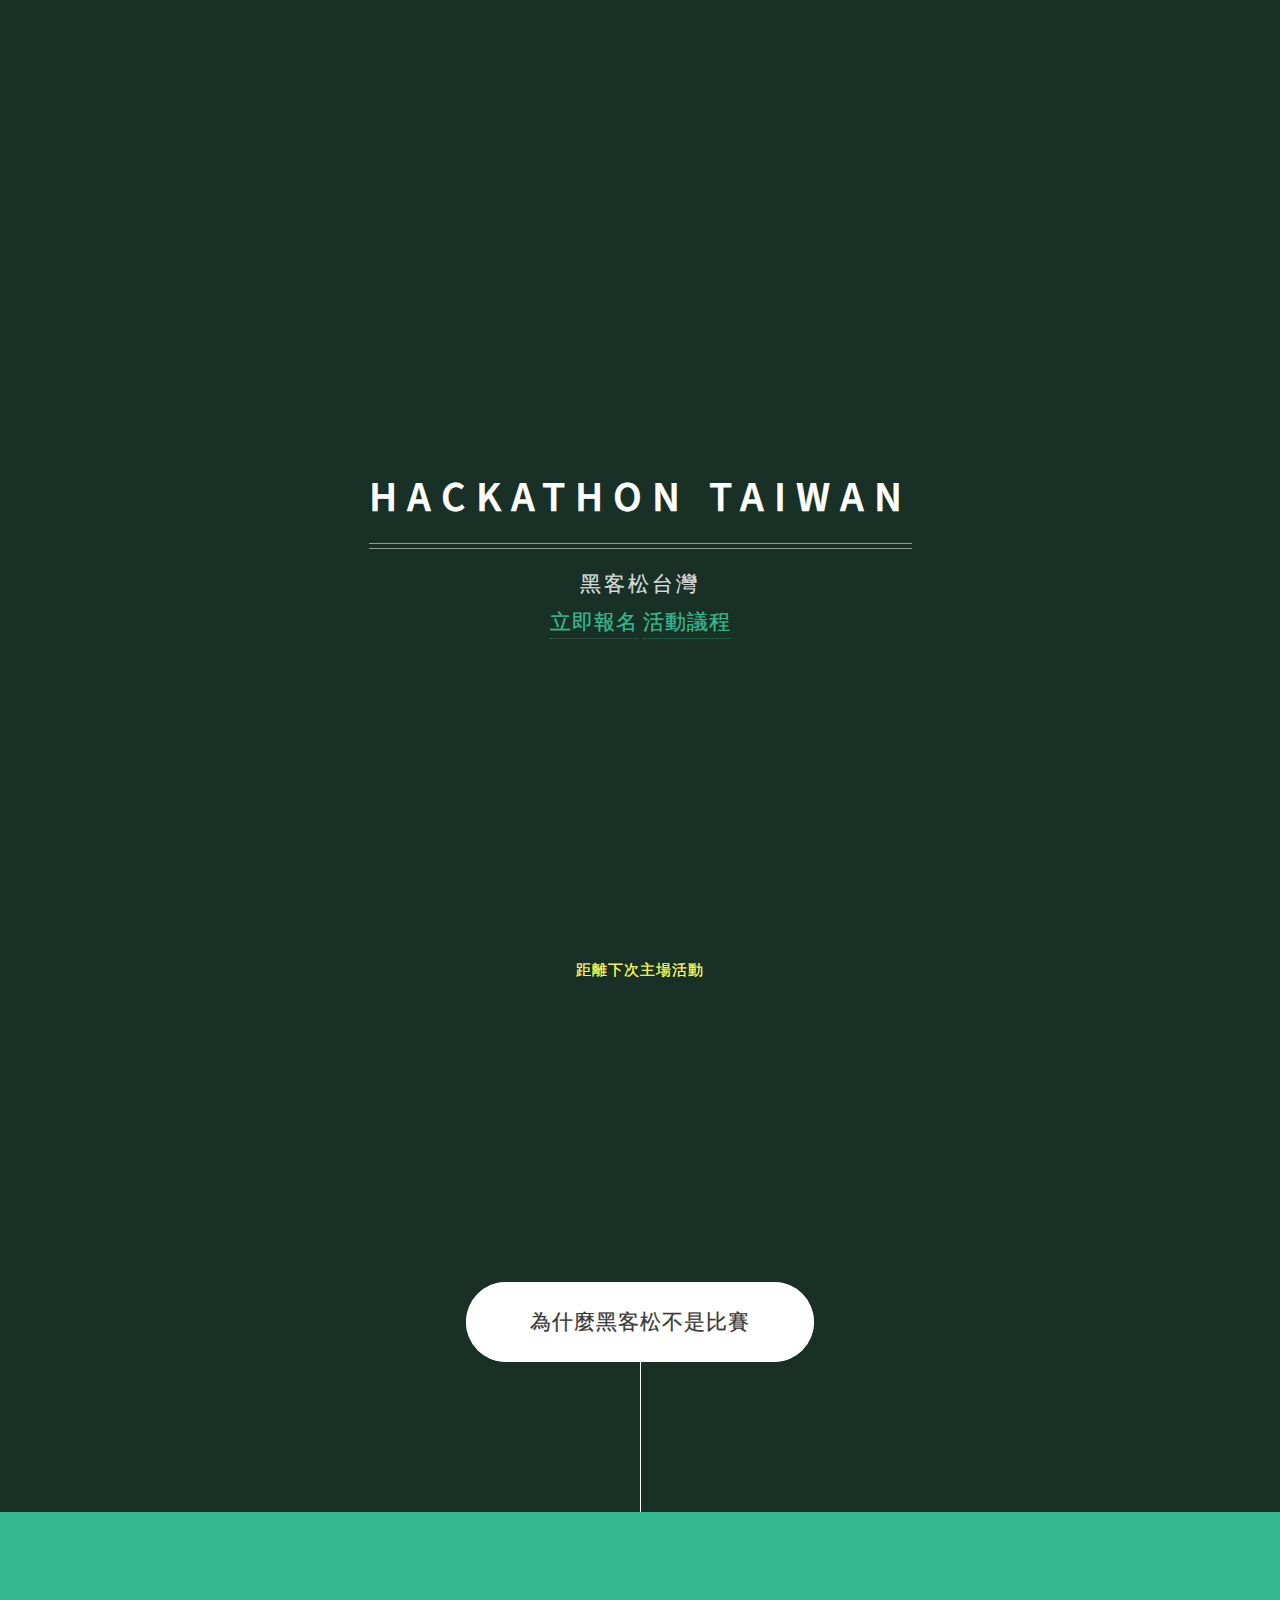
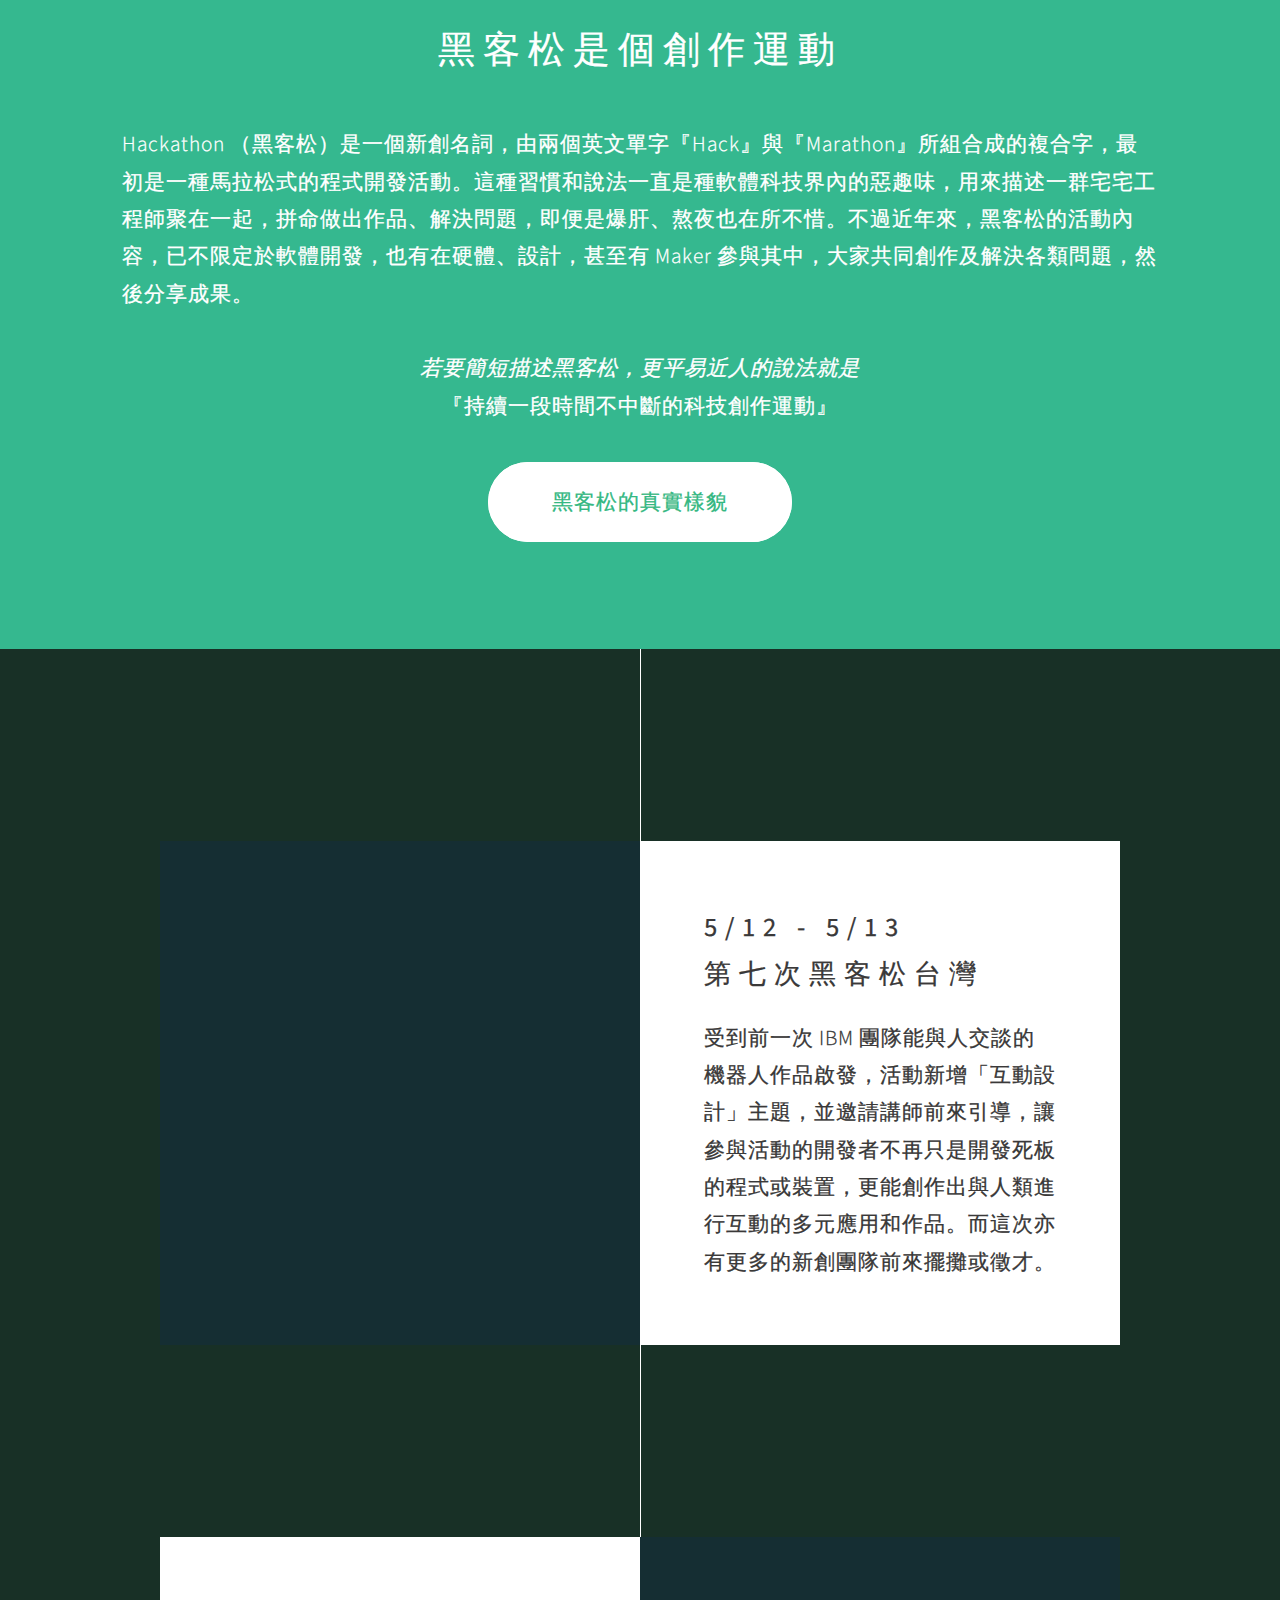
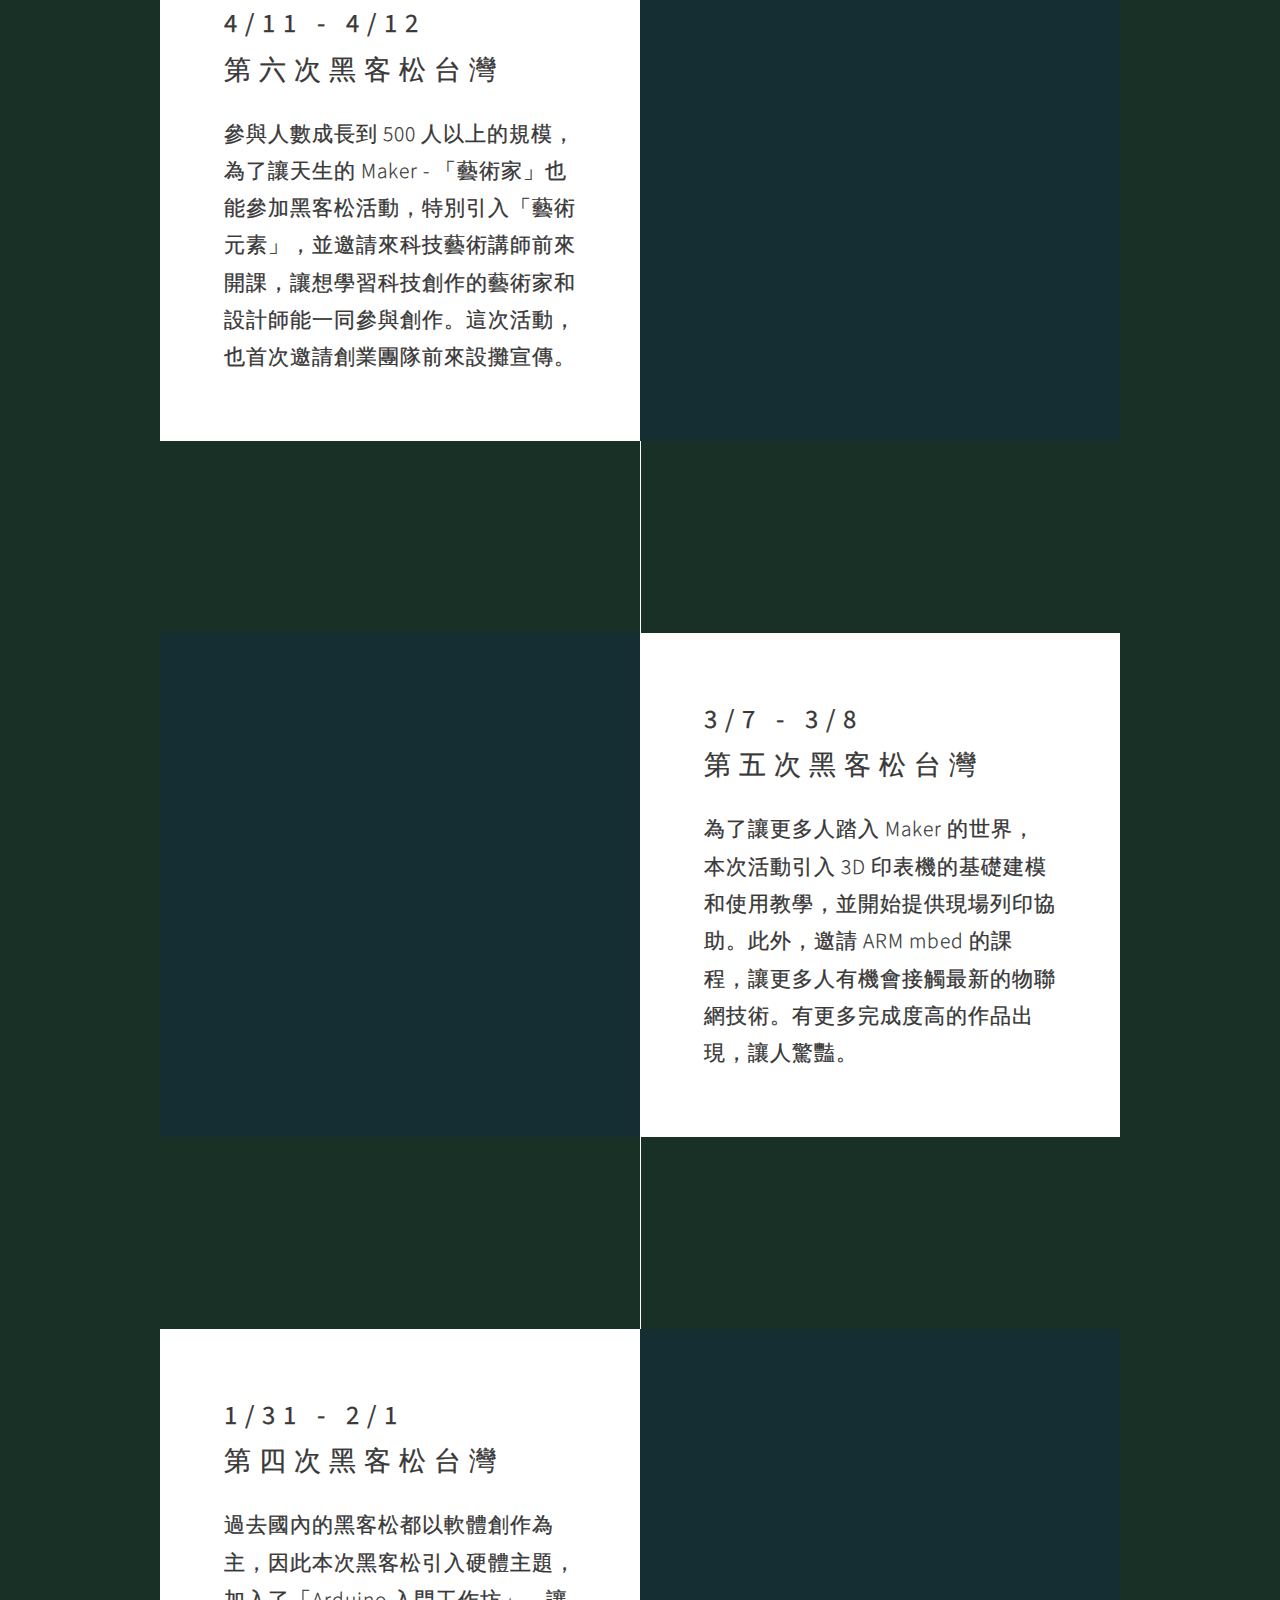
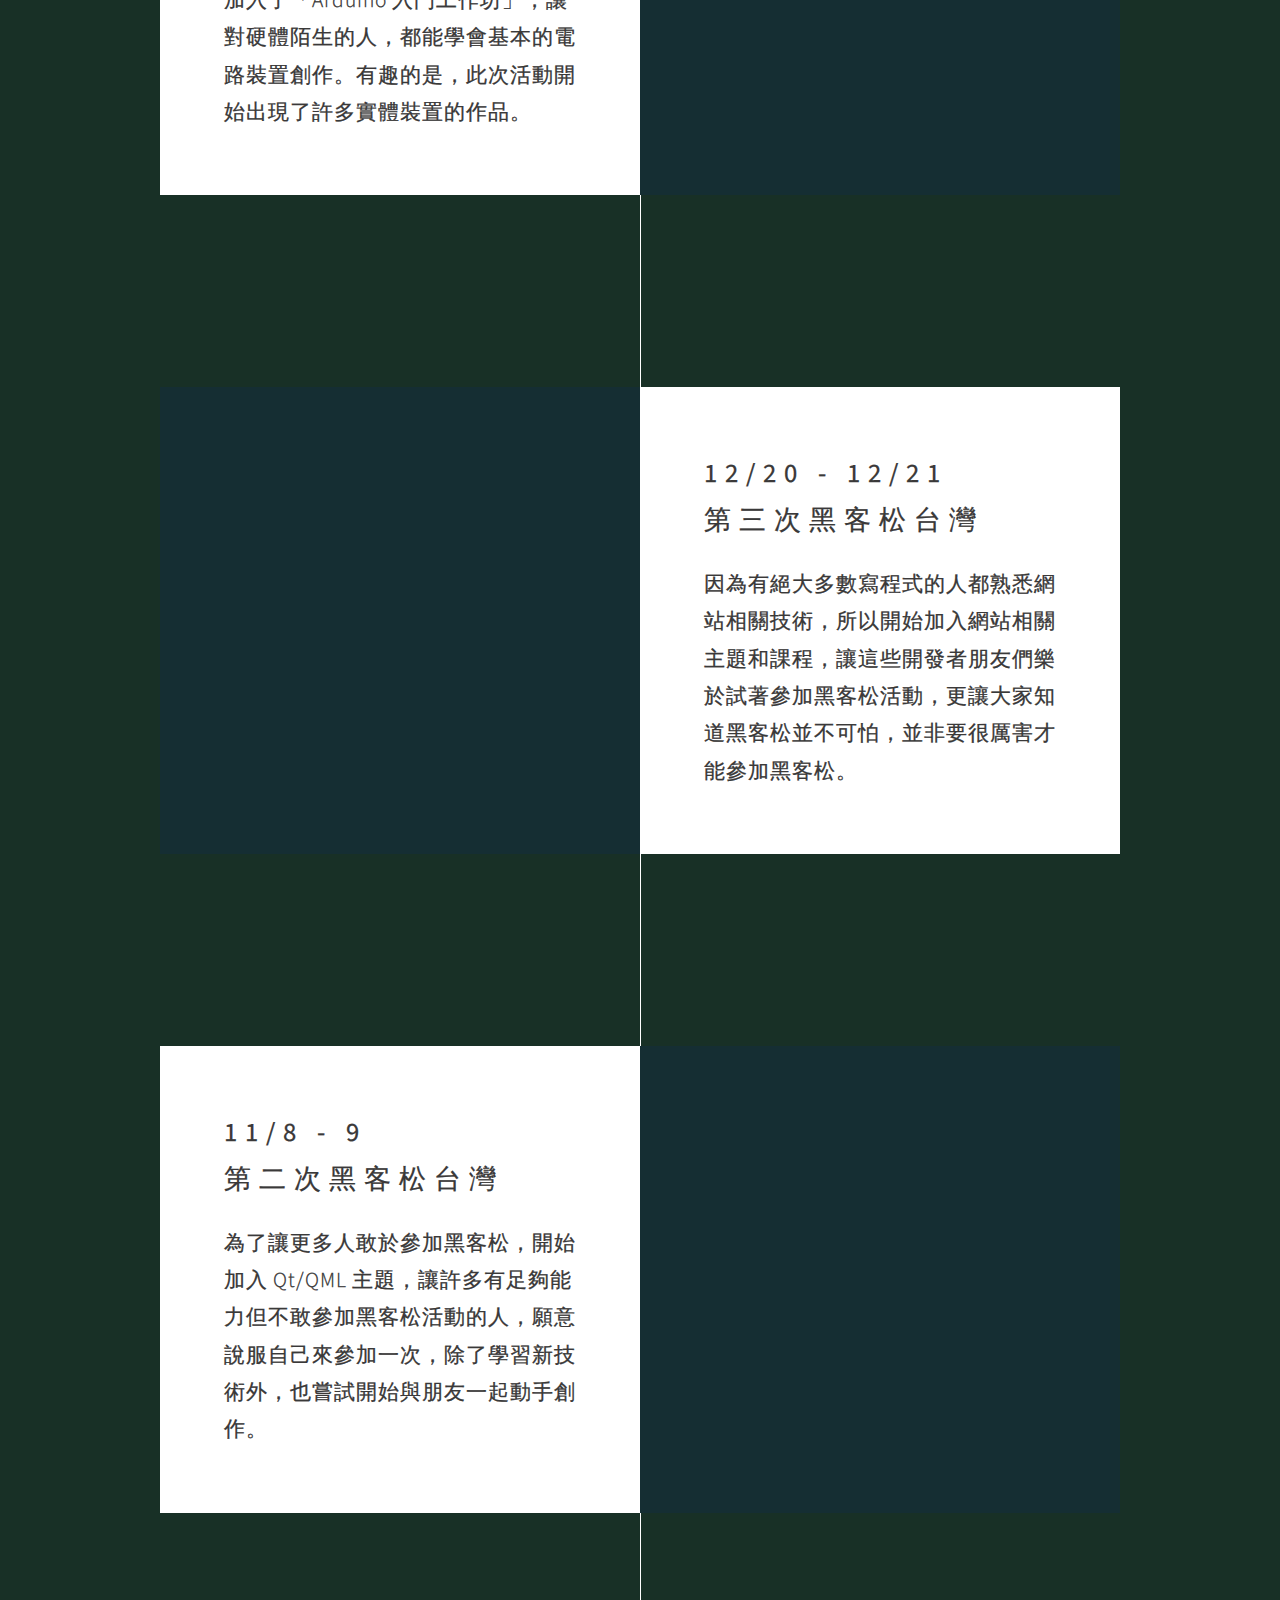
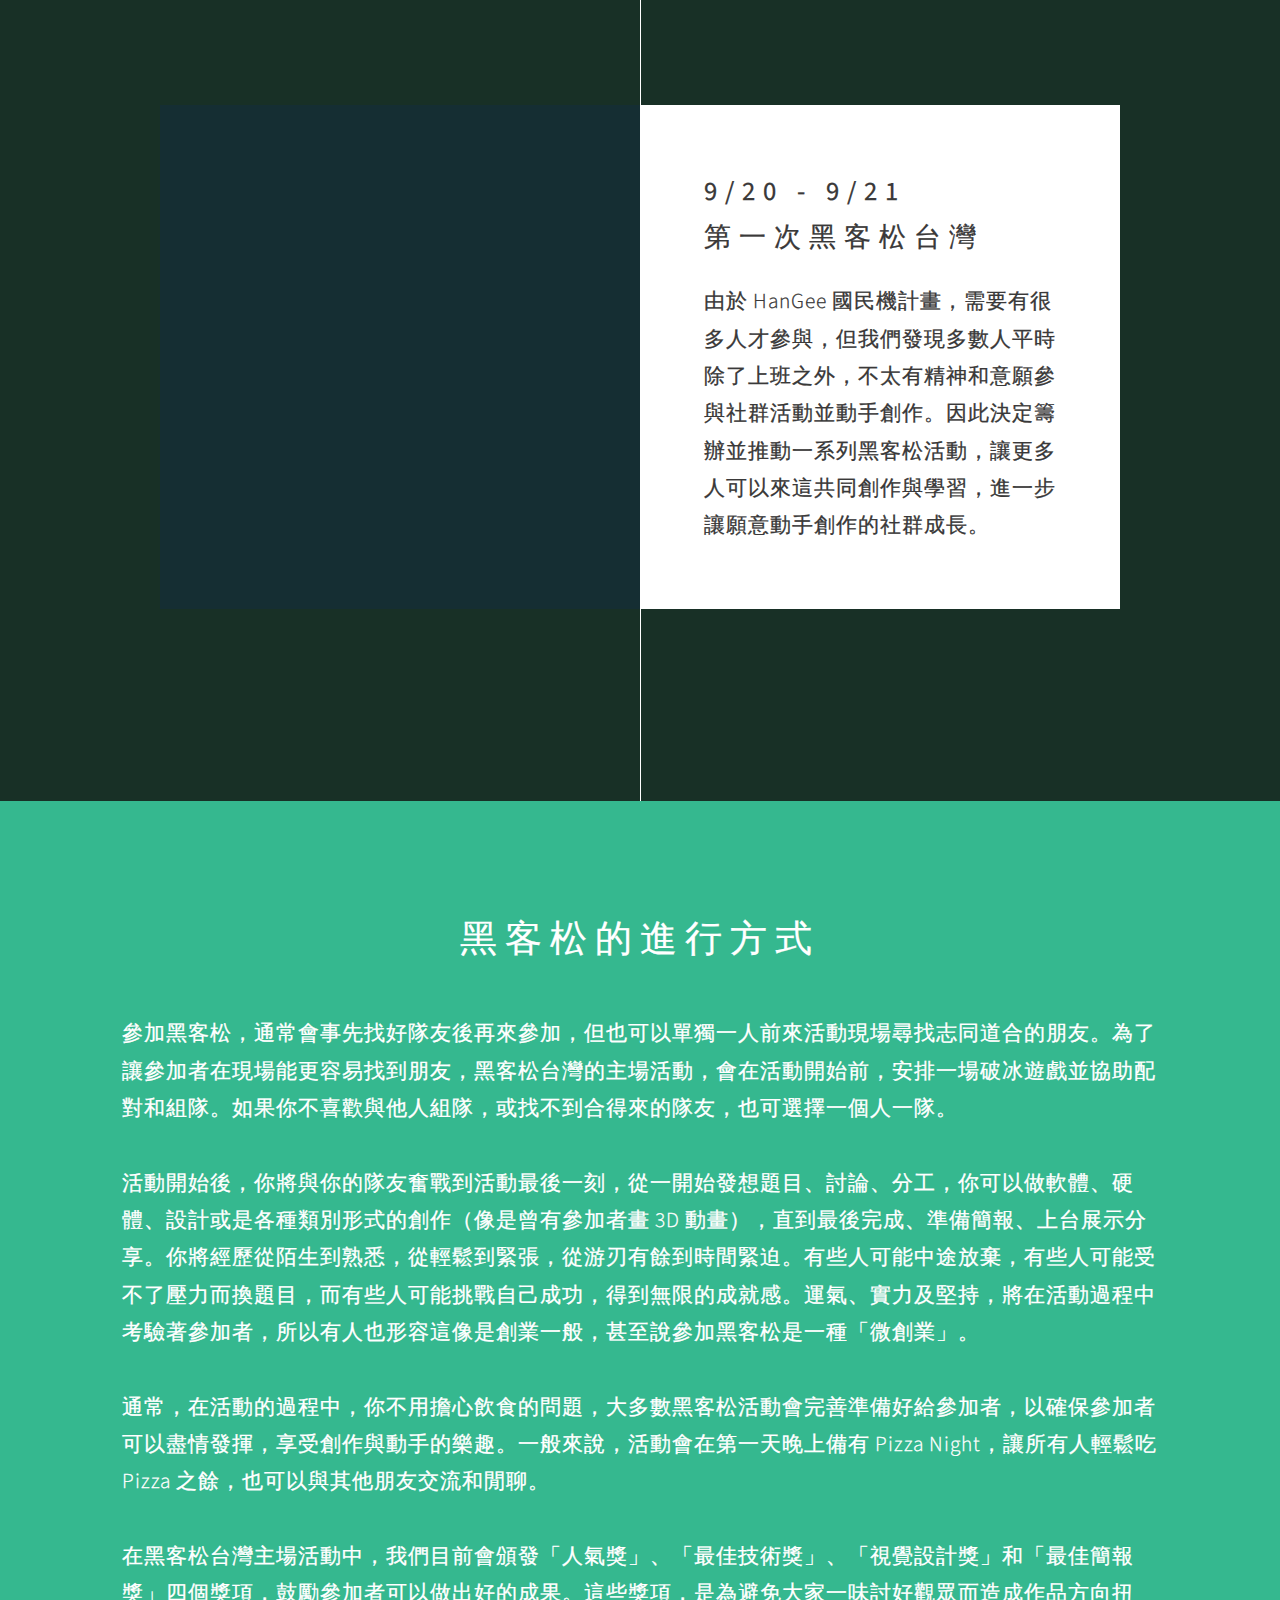
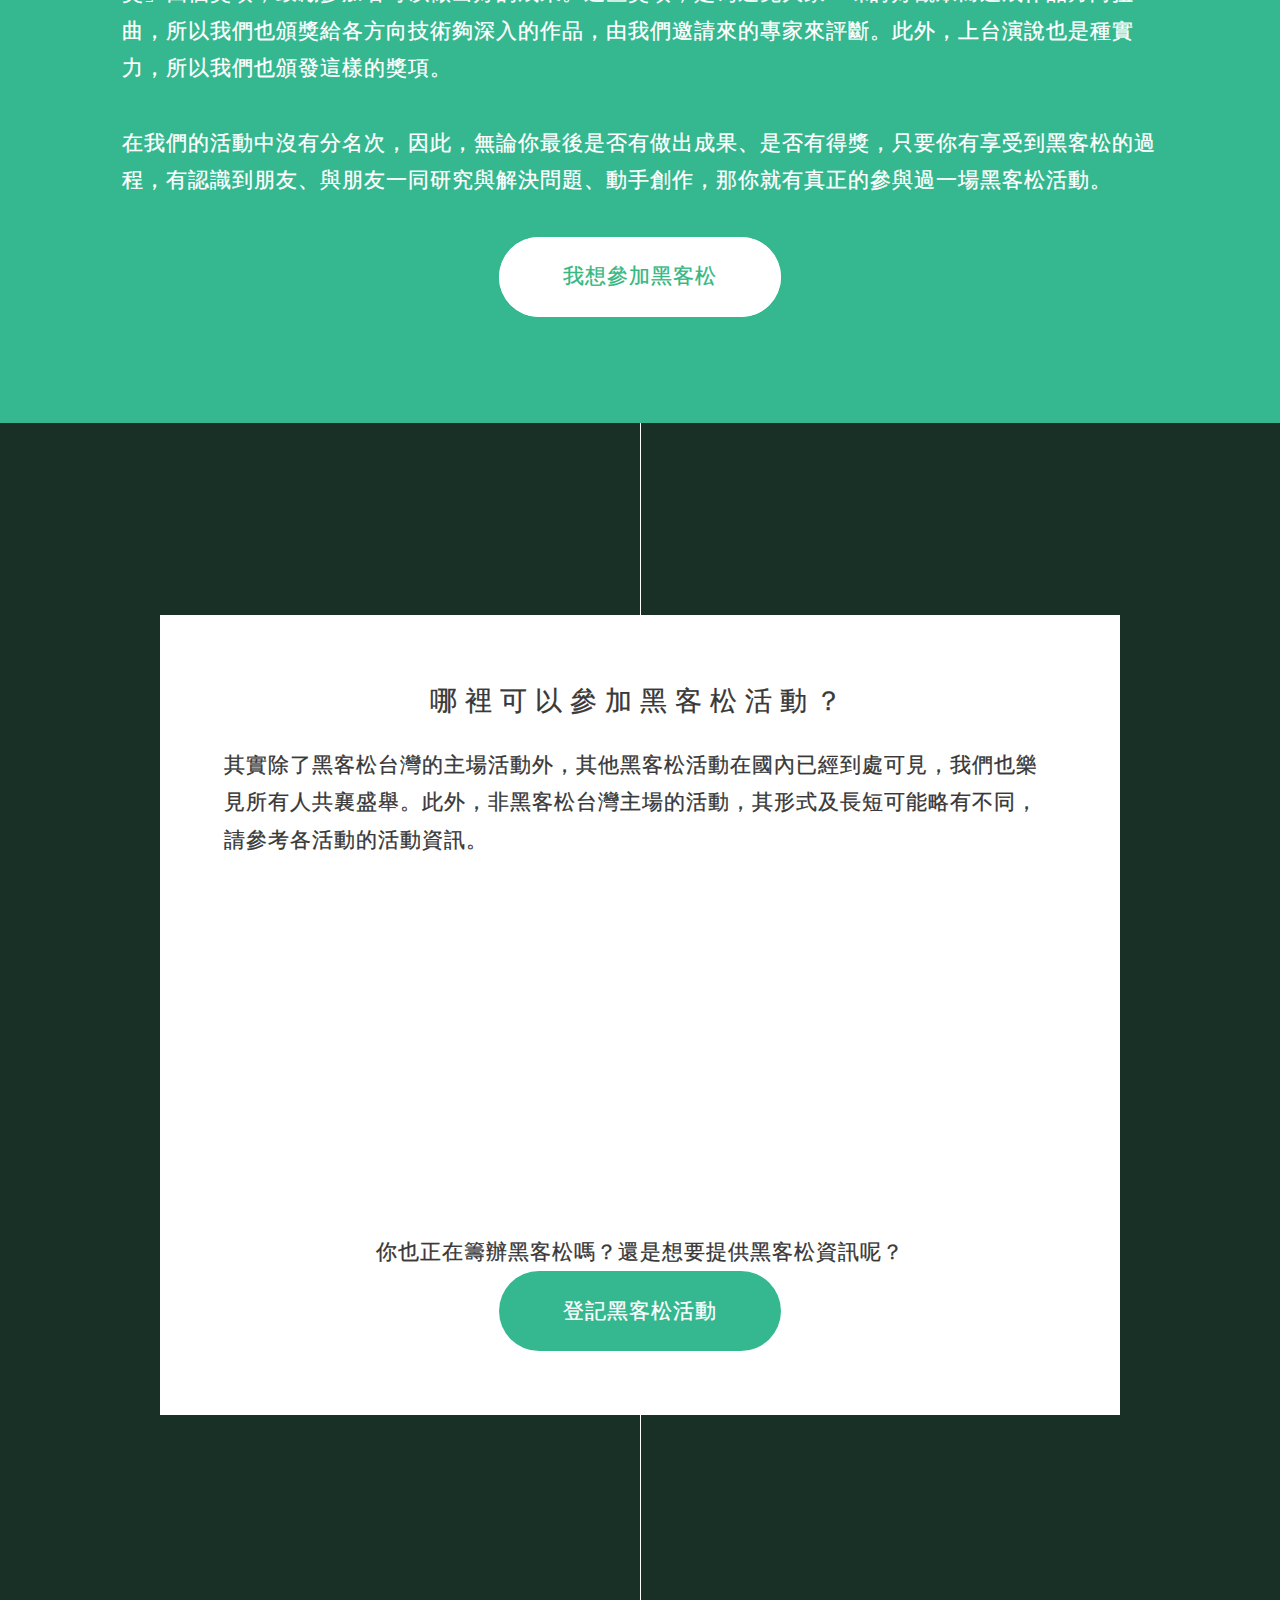
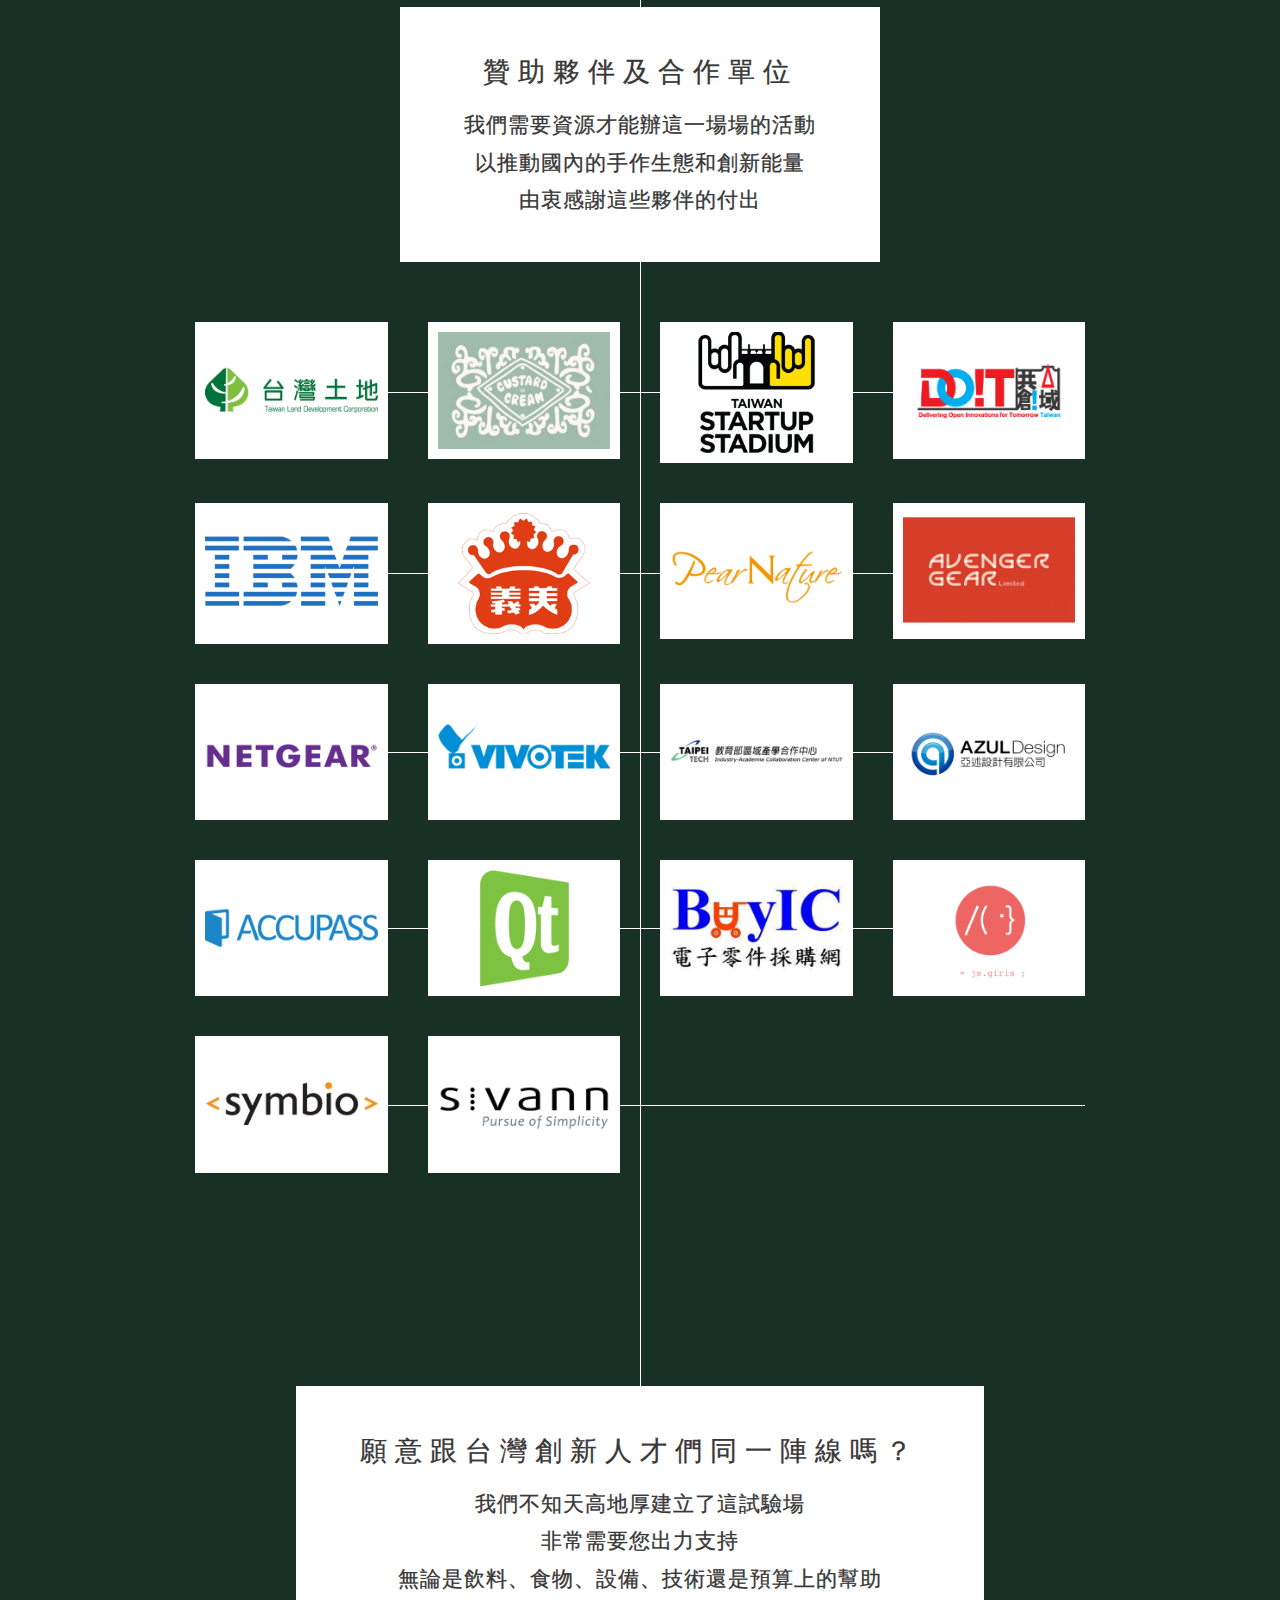
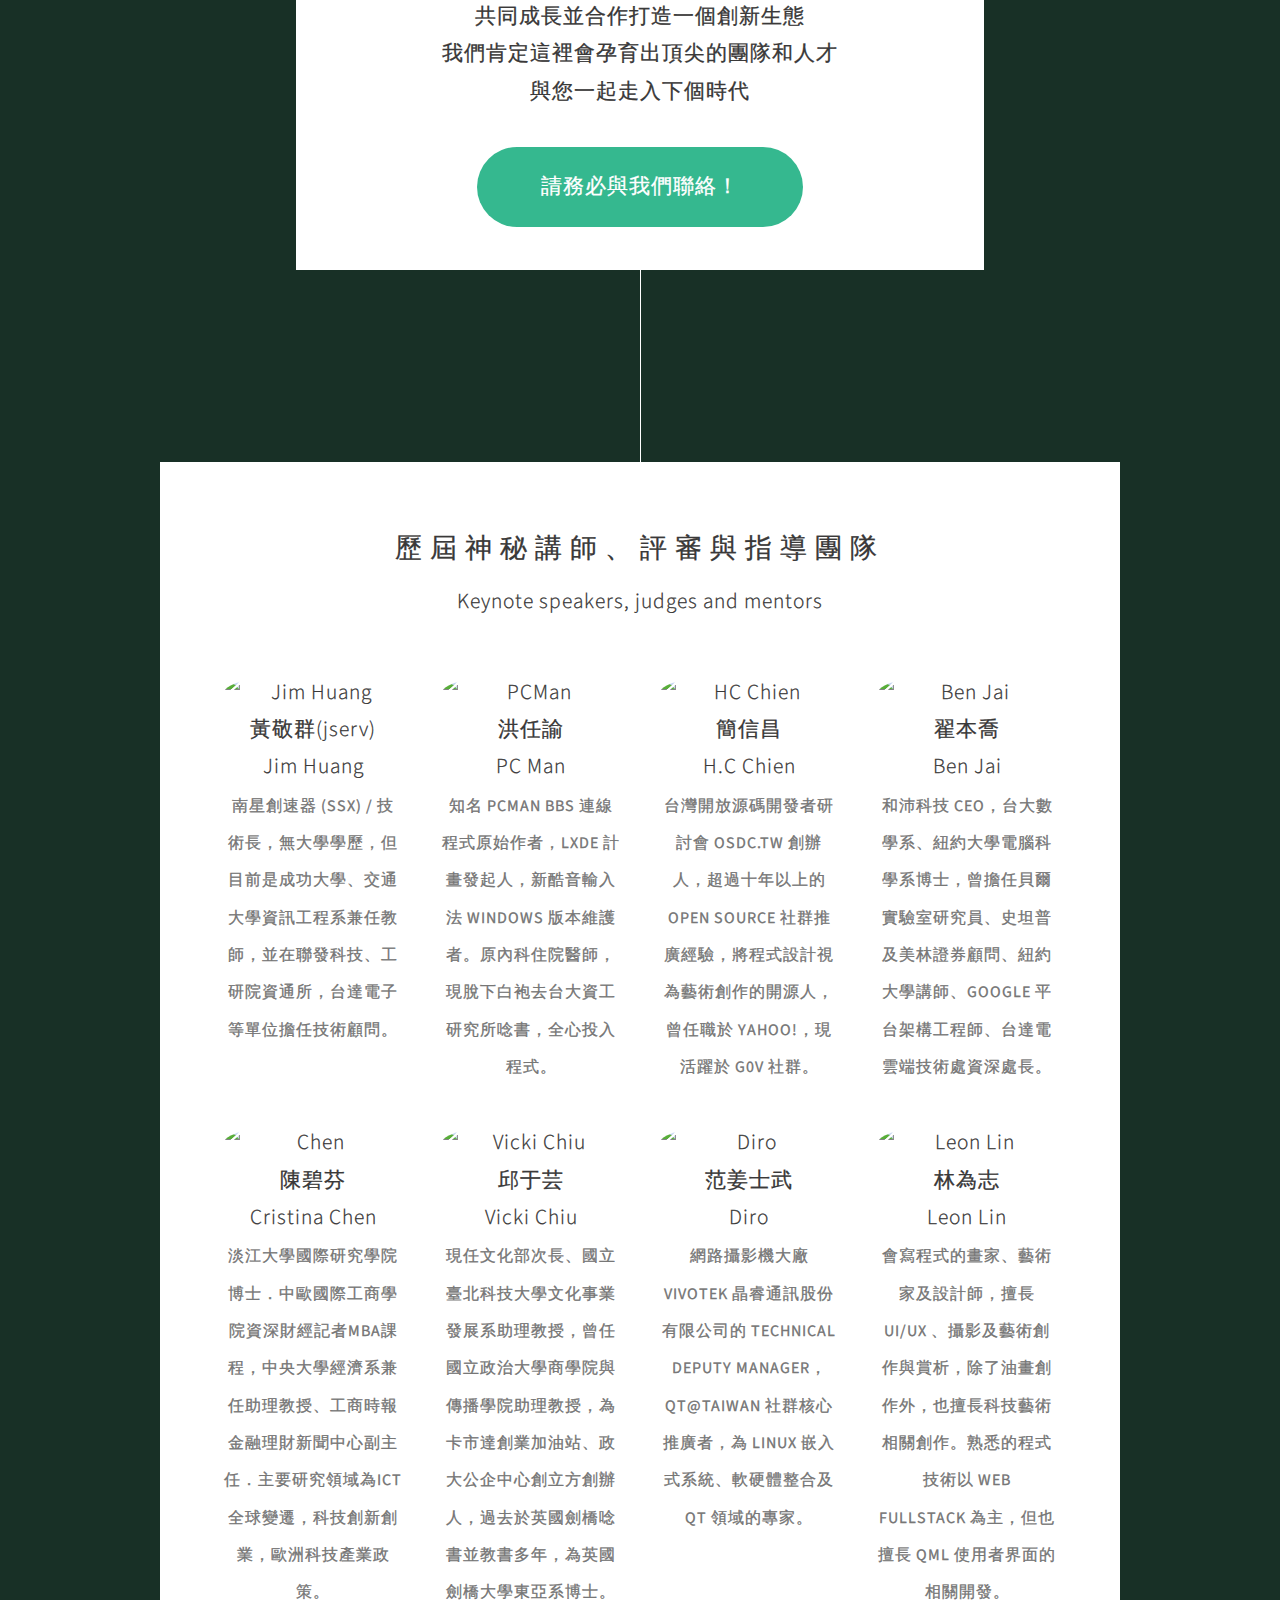
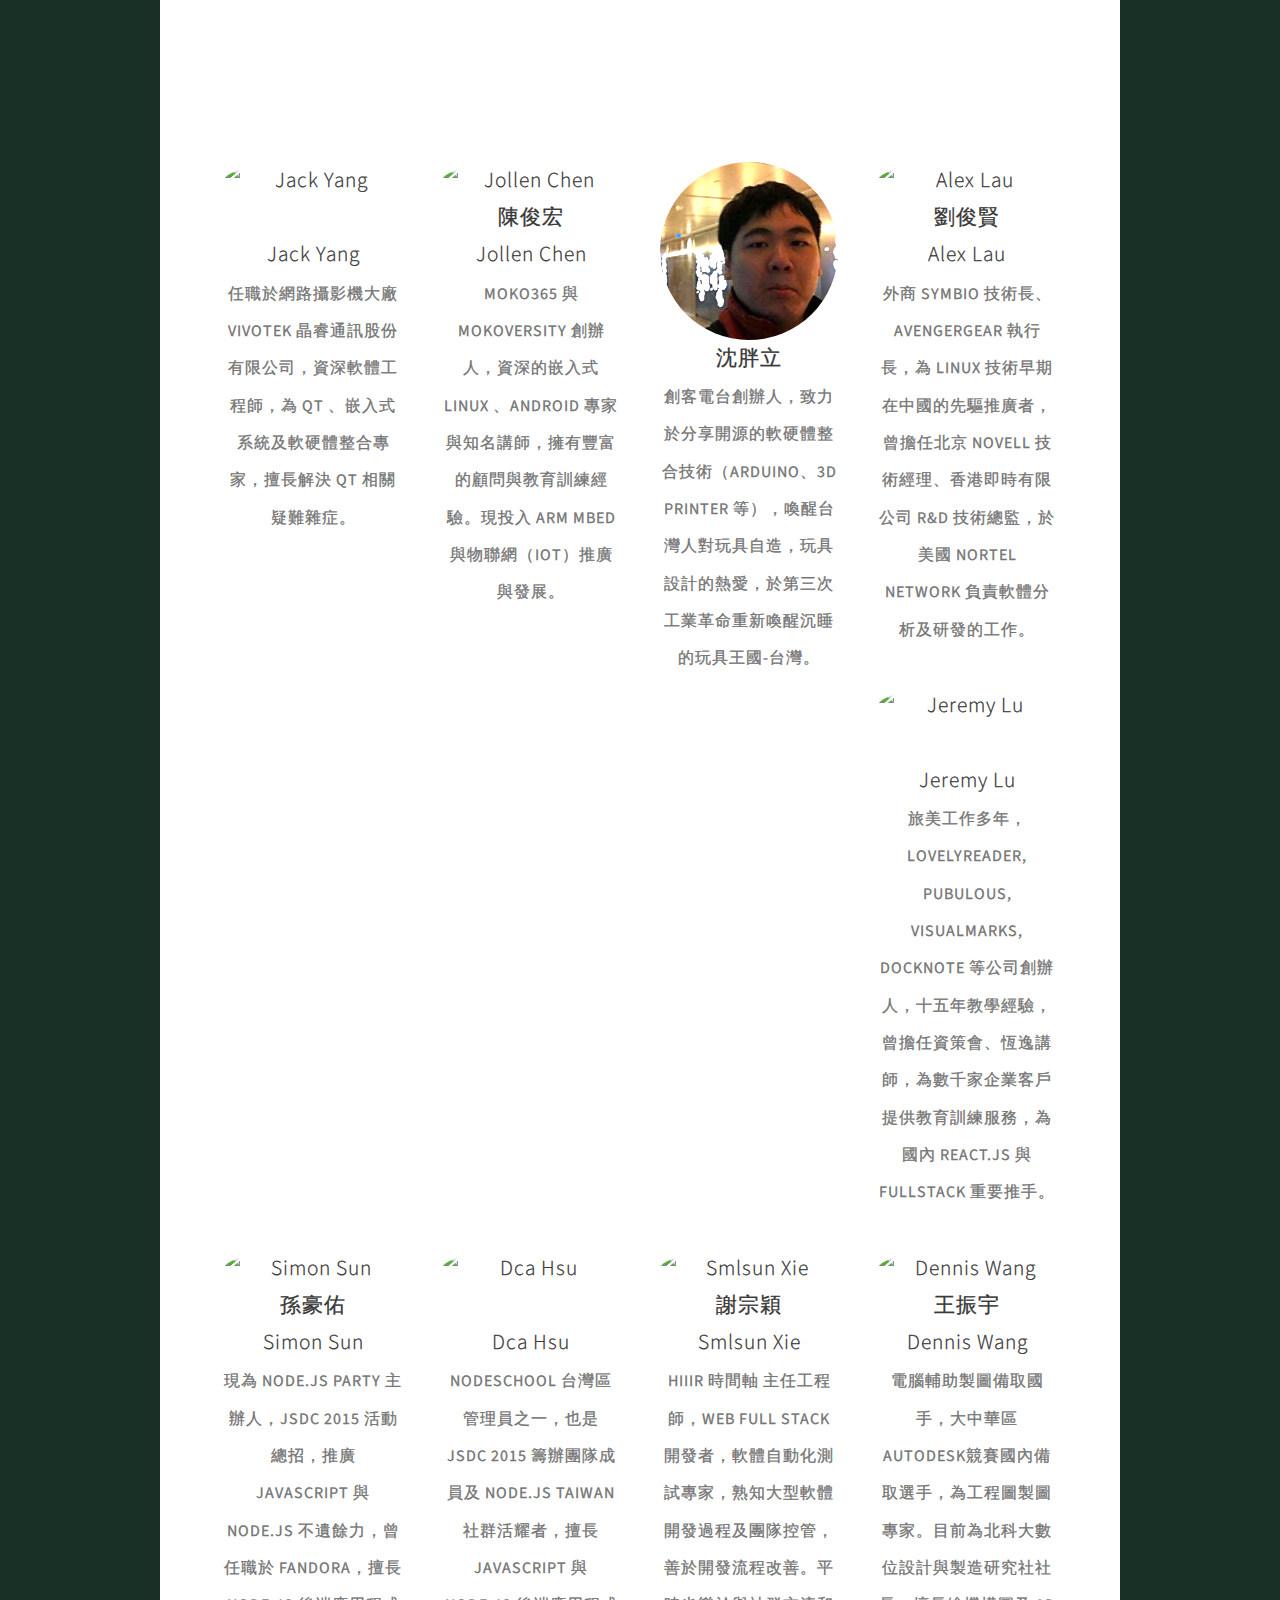
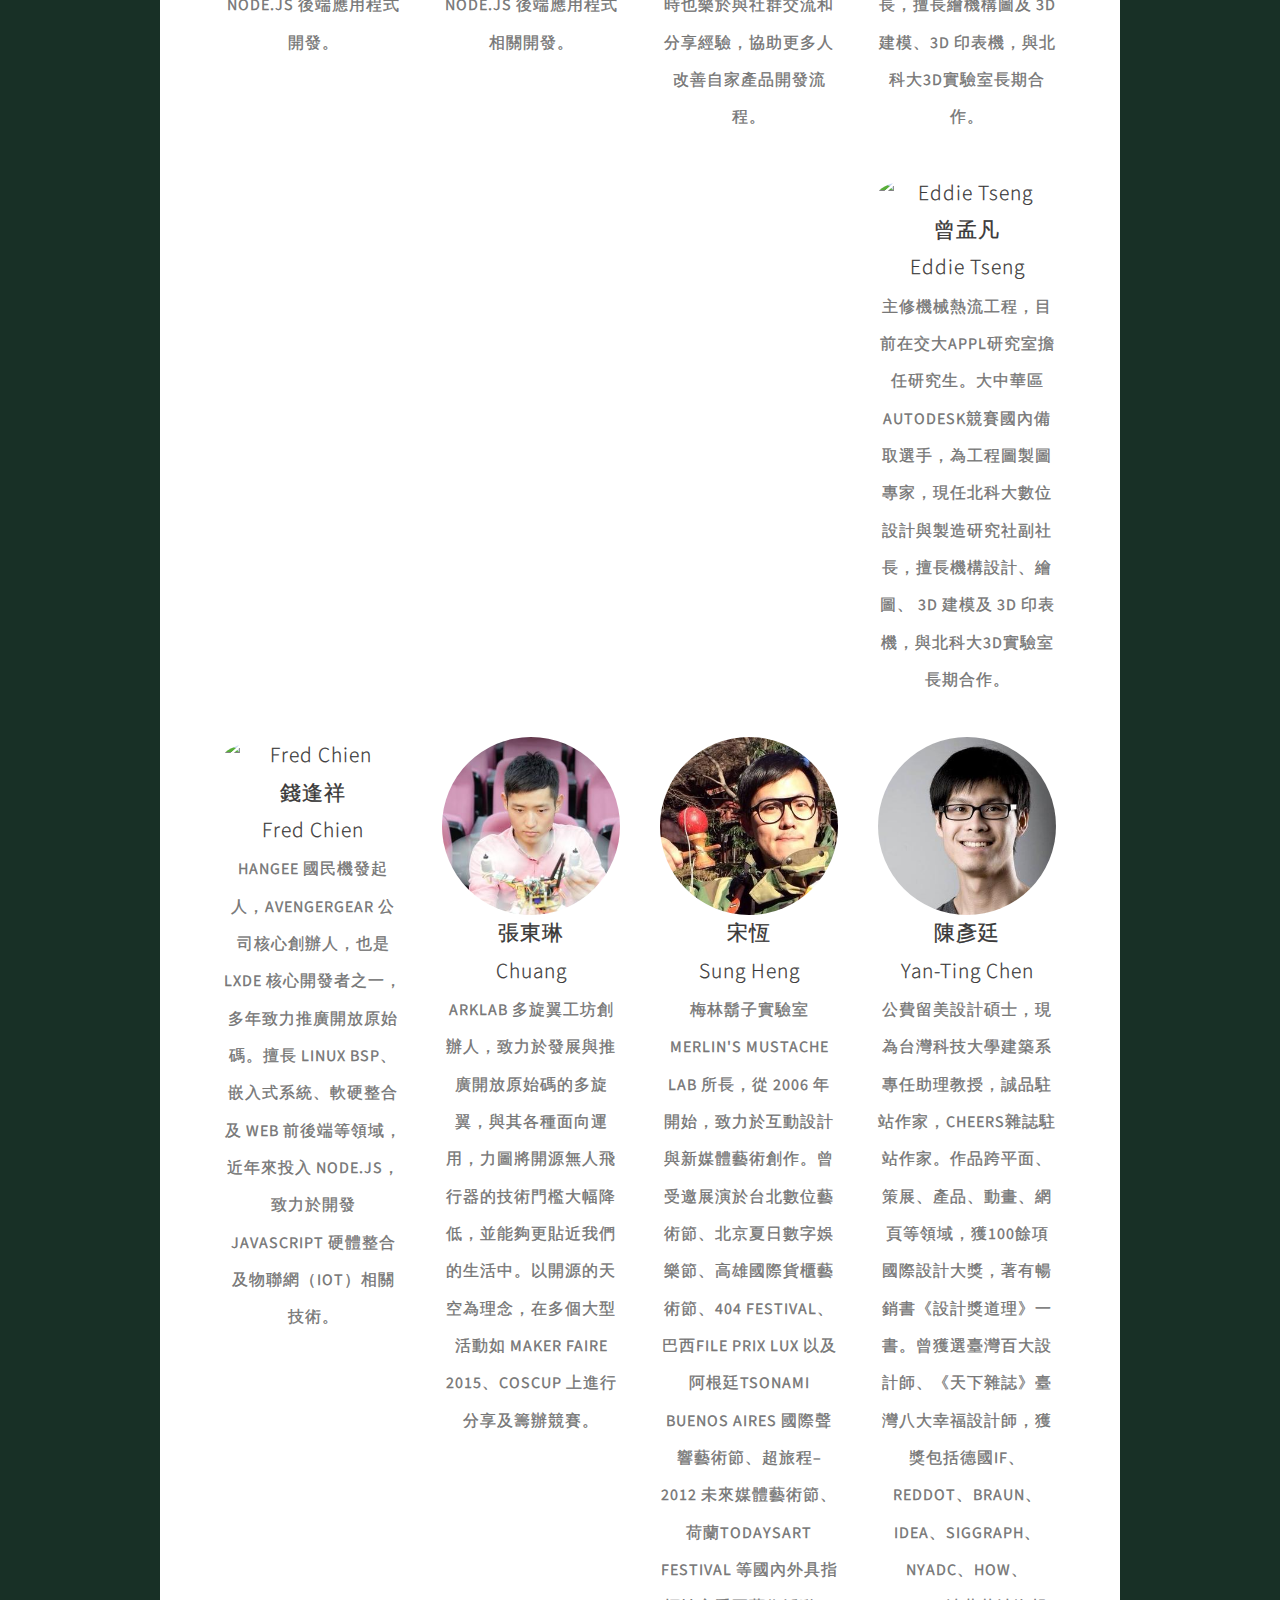
==== index.html @ 0e3b2fbe "update translation" ====
<!DOCTYPE HTML>
<!--
	Overflow by HTML5 UP
	html5up.net | @n33co
	Free for personal and commercial use under the CCA 3.0 license (html5up.net/license)
-->
<html>
	<head>
		<title data-i18n="head.title">Hackathon Taiwan: 黑客松台灣</title>
		<meta http-equiv="Content-Language" charset="utf-8">
		<meta name="viewport" content="width=device-width, initial-scale=1" />
    		<meta http-equiv="X-UA-Compatible" content="IE=edge">
    		<meta http-equiv="cleartype" content="on">
  		<meta name="MobileOptimized" content="width">
    		<meta name="HandheldFriendly" content="true">
    		<meta name="viewport" content="width=device-width, initial-scale=1">
    		<meta name="description" content="黑客松（Hackathon）是黑客（Hack）與 馬拉松（Marathon）的複合字用來表示一個『馬拉松式的科技創作活動』。連絡信箱：contact@hackathon.tw。">
   		<meta name="keywords" lang="zh-tw" content="黑客松,Hackathon,HanGee,Hack,Hacker,Maker,Hackathon Taiwan,科技創作,黑客松,编程马拉松,駭客松,自造,自造者,創意,機器人,Arduino,Raspberry Pi,3D Printer,DIY">
    		<meta name="robots" content="all,index,follow">
    		<meta name="googlebot" content="all,index,follow">
    		<meta name="revisit-after" content="1 days">
		<!--[if lte IE 8]><script src="assets/js/ie/html5shiv.js"></script><![endif]-->
		<link rel="stylesheet" href="assets/css/particle.css" />
		<link href="https://maxcdn.bootstrapcdn.com/bootstrap/3.3.4/css/bootstrap.min.css" rel="stylesheet">
		<link rel="stylesheet" href="assets/css/main.css" />
		<link rel="stylesheet" href="assets/css/countdown.css" />
		<link rel="stylesheet" href="assets/css/list-item.css" />
		<!--[if lte IE 8]><link rel="stylesheet" href="assets/css/ie8.css" /><![endif]-->
	</head>
	<body>

		<!-- Header -->
			<canvas id="header-canvas"></canvas>
			<section id="header">
				<header>
					<h1>Hackathon Taiwan</h1>
					<p data-i18n="header.desc">黑客松台灣</p>
					<a href="http://hackathon.kktix.cc/events/8th" data-i18n="header.register">立即報名</a>
					<i class="fa fa-times"></i>
					<a href="#" data-i18n="header.agenda">活動議程</a>
					<br />
					<br />
					<canvas id="countdown-timer"></canvas>
					<span style="font-size: 11pt; color: #ffff55;" data-i18n="header.tonext">距離下次主場活動</span><br />
				</header>
				<footer>
					<a href="#banner" class="button style2 scrolly-middle" data-i18n="header.button">為什麼黑客松不是比賽</a>
				</footer>
			</section>

		<!-- Banner -->
			<section id="banner">
				<header>
					<h2 data-i18n="about.title">黑客松是個創作運動</h2>
				</header>
				<div class="col-sm-12 col-md-offset-1 col-md-10">
				<p class="text-left" data-i18n="about.desc">Hackathon （黑客松）是一個新創名詞，由兩個英文單字『Hack』與『Marathon』所組合成的複合字，最初是一種馬拉松式的程式開發活動。這種習慣和說法一直是種軟體科技界內的惡趣味，用來描述一群宅宅工程師聚在一起，拼命做出作品、解決問題，即便是爆肝、熬夜也在所不惜。不過近年來，黑客松的活動內容，已不限定於軟體開發，也有在硬體、設計，甚至有 Maker 參與其中，大家共同創作及解決各類問題，然後分享成果。</p>
<br />
<p><i data-i18n="about.desc1">若要簡短描述黑客松，更平易近人的說法就是</i></p>

<p data-i18n="about.desc2">『持續一段時間不中斷的科技創作運動』</p>
<br />
				</div>
				<footer>
					<a href="#first" class="button style2 scrolly" data-i18n="about.button">黑客松的真實樣貌</a>
				</footer>
			</section>

		<!-- Feature 1 -->
			<article id="first" class="container box style1 right">
				<a href="#" class="image fit"><img src="http://i.imgur.com/nejL98X.jpg?1" alt="" /></a>
				<div class="inner">
					<header>
						<h2>5/12 - 5/13<br />
						<span data-i18n="events.7th.name">第七次黑客松台灣</span></h2>
					</header>
					<p data-i18n="events.7th.desc">受到前一次 IBM 團隊能與人交談的機器人作品啟發，活動新增「互動設計」主題，並邀請講師前來引導，讓參與活動的開發者不再只是開發死板的程式或裝置，更能創作出與人類進行互動的多元應用和作品。而這次亦有更多的新創團隊前來擺攤或徵才。</p>
				</div>
			</article>

		<!-- Feature 2 -->
			<article class="container box style1 left">
				<a href="#" class="image fit"><img src="http://i.imgur.com/dBouBCt.jpg?1" alt="" /></a>
				<div class="inner">
					<header>
						<h2>4/11 - 4/12<br />
						<span data-i18n="events.6th.name">第六次黑客松台灣</span></h2>
					</header>
					<p data-i18n="events.6th.desc">參與人數成長到 500 人以上的規模，為了讓天生的 Maker - 「藝術家」也能參加黑客松活動，特別引入「藝術元素」，並邀請來科技藝術講師前來開課，讓想學習科技創作的藝術家和設計師能一同參與創作。這次活動，也首次邀請創業團隊前來設攤宣傳。</p>
				</div>
			</article>

		<!-- 5th -->
			<article id="first" class="container box style1 right">
				<a href="#" class="image fit"><img src="http://i.imgur.com/fFNZEGg.jpg?1" alt="" /></a>
				<div class="inner">
					<header>
						<h2>3/7 - 3/8<br />
						<span data-i18n="events.5th.name">第五次黑客松台灣</span></h2>
					</header>
						<p data-i18n="events.5th.desc">為了讓更多人踏入 Maker 的世界，本次活動引入 3D 印表機的基礎建模和使用教學，並開始提供現場列印協助。此外，邀請 ARM mbed 的課程，讓更多人有機會接觸最新的物聯網技術。有更多完成度高的作品出現，讓人驚豔。</p>
				</div>
			</article>

		<!-- 4th -->
			<article class="container box style1 left">
				<a href="#" class="image fit"><img src="http://imgur.com/4JQ5dke.jpg?1" alt="" /></a>
				<div class="inner">
					<header>
						<h2>1/31 - 2/1<br />
						<span data-i18n="events.4th.name">第四次黑客松台灣</span></h2>
					</header>
					<p data-i18n="events.4th.desc">過去國內的黑客松都以軟體創作為主，因此本次黑客松引入硬體主題，加入了「Arduino 入門工作坊」，讓對硬體陌生的人，都能學會基本的電路裝置創作。有趣的是，此次活動開始出現了許多實體裝置的作品。</p>
				</div>
			</article>

		<!-- 3rd -->
			<article class="container box style1 right">
				<a href="#" class="image fit"><img src="http://i.imgur.com/7P9Rmr9.jpg?1" alt="" /></a>
				<div class="inner">
					<header>
						<h2>12/20 - 12/21<br />
						<span data-i18n="events.3rd.name">第三次黑客松台灣</span></h2>
					</header>
					<p data-i18n="events.3rd.desc">因為有絕大多數寫程式的人都熟悉網站相關技術，所以開始加入網站相關主題和課程，讓這些開發者朋友們樂於試著參加黑客松活動，更讓大家知道黑客松並不可怕，並非要很厲害才能參加黑客松。</p>
				</div>
			</article>

		<!-- 2nd -->
			<article class="container box style1 left">
				<a href="#" class="image fit"><img src="http://i.imgur.com/jq1LG6m.jpg?1" alt="" /></a>
				<div class="inner">
					<header>
						<h2>11/8 - 9<br />
						<span data-i18n="events.2nd.name">第二次黑客松台灣</span></h2>
					</header>
					<p data-i18n="events.2nd.desc">為了讓更多人敢於參加黑客松，開始加入 Qt/QML 主題，讓許多有足夠能力但不敢參加黑客松活動的人，願意說服自己來參加一次，除了學習新技術外，也嘗試開始與朋友一起動手創作。</p>
				</div>
			</article>

		<!-- 1th -->
			<article class="container box style1 right">
				<a href="#" class="image fit"><img src="http://i.imgur.com/DnyFpxM.jpg" alt="" /></a>
				<div class="inner">
					<header>
						<h2>9/20 - 9/21<br />
						<span data-i18n="events.1st.name">第一次黑客松台灣</span></h2>
					</header>
					<p data-i18n="events.1st.desc">由於 HanGee 國民機計畫，需要有很多人才參與，但我們發現多數人平時除了上班之外，不太有精神和意願參與社群活動並動手創作。因此決定籌辦並推動一系列黑客松活動，讓更多人可以來這共同創作與學習，進一步讓願意動手創作的社群成長。</p>
				</div>
			</article>

		<!-- Event Description-->
			<section id="event-desc" class="box">
				<header>
					<h2 data-i18n="how.title">黑客松的進行方式</h2>
				</header>
				<div class="col-sm-12 col-md-offset-1 col-md-10">
				<p class="text-left" data-i18n="how.desc1">參加黑客松，通常會事先找好隊友後再來參加，但也可以單獨一人前來活動現場尋找志同道合的朋友。為了讓參加者在現場能更容易找到朋友，黑客松台灣的主場活動，會在活動開始前，安排一場破冰遊戲並協助配對和組隊。如果你不喜歡與他人組隊，或找不到合得來的隊友，也可選擇一個人一隊。</p>

<br />
				<p class="text-left" data-i18n="how.desc2">活動開始後，你將與你的隊友奮戰到活動最後一刻，從一開始發想題目、討論、分工，你可以做軟體、硬體、設計或是各種類別形式的創作（像是曾有參加者畫 3D 動畫），直到最後完成、準備簡報、上台展示分享。你將經歷從陌生到熟悉，從輕鬆到緊張，從游刃有餘到時間緊迫。有些人可能中途放棄，有些人可能受不了壓力而換題目，而有些人可能挑戰自己成功，得到無限的成就感。運氣、實力及堅持，將在活動過程中考驗著參加者，所以有人也形容這像是創業一般，甚至說參加黑客松是一種「微創業」。</p>

<br />
<p class="text-left" data-i18n="how.desc3">通常，在活動的過程中，你不用擔心飲食的問題，大多數黑客松活動會完善準備好給參加者，以確保參加者可以盡情發揮，享受創作與動手的樂趣。一般來說，活動會在第一天晚上備有 Pizza Night，讓所有人輕鬆吃 Pizza 之餘，也可以與其他朋友交流和閒聊。</p>
<br />
<p class="text-left" data-i18n="how.desc4">在黑客松台灣主場活動中，我們目前會頒發「人氣獎」、「最佳技術獎」、「視覺設計獎」和「最佳簡報獎」四個獎項，鼓勵參加者可以做出好的成果。這些獎項，是為避免大家一味討好觀眾而造成作品方向扭曲，所以我們也頒獎給各方向技術夠深入的作品，由我們邀請來的專家來評斷。此外，上台演說也是種實力，所以我們也頒發這樣的獎項。</p>
<br />
<p class="text-left" data-i18n="how.desc5">在我們的活動中沒有分名次，因此，無論你最後是否有做出成果、是否有得獎，只要你有享受到黑客松的過程，有認識到朋友、與朋友一同研究與解決問題、動手創作，那你就有真正的參與過一場黑客松活動。</p>
<br />
				</div>
				<footer>
					<a href="#hackathon-map" class="button style2 scrolly" data-i18n="how.button">我想參加黑客松</a>
				</footer>
			</section>

		<!-- Generic -->
			<article id="hackathon-map" class="container box style3">
				<header>
					<h2 data-i18n="map.title">哪裡可以參加黑客松活動？</h2>
				</header>
				<p data-i18n="map.desc">其實除了黑客松台灣的主場活動外，其他黑客松活動在國內已經到處可見，我們也樂見所有人共襄盛舉。此外，非黑客松台灣主場的活動，其形式及長短可能略有不同，請參考各活動的活動資訊。</p>
				<iframe src="https://hangee.github.io/HackathonMap/thumbnail.html" style="width: 100%; height: 320px;"></iframe>
				<section>
					<header>
					</header>
					<ul id="hackathon-list">
					</ul>

					<footer>
						<p class="text-center">
							<span data-i18n="map.note">你也正在籌辦黑客松嗎？還是想要提供黑客松資訊呢？</span><br />
							<a href="http://goo.gl/forms/euho7AJSma" class="button"><i class="fa fa-plus"></i> <span data-i18n="map.button">登記黑客松活動<span></a>
						</p>
					</footer>
				</section>
			</article>

		<!-- Portfolio -->
			<article class="container box style2">
				<header>
					<h2 data-i18n="sponsor.title">贊助夥伴及合作單位</h2>
					<p data-i18n="[html]sponsor.desc">我們需要資源才能辦這一場場的活動<br />
					以推動國內的手作生態和創新能量<br />
					由衷感謝這些夥伴的付出<br />
					</p>
				</header>
				<div class="inner">
					<div class="row 0%">
						<div class="3u 12u(mobile)"><a href="http://www.tldc.com.tw/main/" class="image fit"><img src="images/sponsors/taiwan-land.png" alt="" title="台灣土地開發" style="background: #fff; padding: 10px;" /></a></div>
						<div class="3u 12u(mobile)"><a href="http://www.custardcream.org/" class="image fit"><img src="images/sponsors/custard.png" alt="" title="Custard Cream" style="background: #fff; padding: 10px;" /></a></div>
						<div class="3u 12u(mobile)"><a href="http://www.startupstadium.tw/" class="image fit"><img src="images/sponsors/tss.png" alt="" title="Taiwan Startup Stadium" style="background: #fff; padding: 10px;" /></a></div>
						<div class="3u 12u(mobile)"><a href="https://taiwan-doit.com/" class="image fit"><img src="images/sponsors/doit.png" alt="" title="DOIT" style="background: #fff; padding: 10px;" /></a></div>
					</div>
					<div class="row 0%">
						<div class="3u 12u(mobile)"><a href="http://www.ibm.com/tw/zh/" class="image fit"><img src="images/sponsors/ibmLogo.png" alt="" title="IBM" style="background: #fff; padding: 10px;" /></a></div>
						<div class="3u 12u(mobile)"><a href="http://www.imeifoods.com.tw/" class="image fit"><img src="images/sponsors/imeiZHLogo.png" alt="" title="義美" style="background: #fff; padding: 10px;" /></a></div>
						<div class="3u 12u(mobile)"><a href="http://pearnature.com/" class="image fit"><img src="images/sponsors/pearnature.png" alt="" title="pearnature" style="background: #fff; padding: 10px;" /></a></div>
						<div class="3u 12u(mobile)"><a href="http://avengergear.com/" class="image fit"><img src="images/sponsors/averger.png" alt="" title="AvengerGear" style="background: #fff; padding: 10px;" /></a></div>
					</div>
					<div class="row 0%">
						<div class="3u 12u(mobile)"><a href="http://24h.pchome.com.tw/prod/draf4h-a9005rahx" class="image fit"><img src="images/sponsors/netgear.png" alt="" title="netgear" style="background: #fff; padding: 10px;" /></a></div>
						<div class="3u 12u(mobile)"><a href="http://vvtk-digest.blogspot.tw/" class="image fit"><img src="images/sponsors/vivotek.png" alt="" title="vivotek" style="background: #fff; padding: 10px;" /></a></div>
						<div class="3u 12u(mobile)"><a href="http://www.criep.ntut.edu.tw/bin/home.php" class="image fit"><img src="images/sponsors/NTUT.png" alt="" title="NTUT" style="background: #fff; padding: 10px;" /></a></div>
						<div class="3u 12u(mobile)"><a href="http://www.azul.com.tw/" class="image fit"><img src="images/sponsors/azul.png" alt="" title="AZUL Design" style="background: #fff; padding: 10px;" /></a></div>
					</div>
					<div class="row 0%">
						<div class="3u 12u(mobile)"><a href="http://accupass.com/" class="image fit"><img src="images/sponsors/accupass.png" alt="" title="Accupass" style="background: #fff; padding: 10px;" /></a></div>
						<div class="3u 12u(mobile)"><a href="http://qt-project.org/" class="image fit"><img src="images/sponsors/Qt-logo-medium.png" alt="" title="Qt" style="background: #fff; padding: 10px;" /></a></div>
						<div class="3u 12u(mobile)"><a href="http://www.buyic.com.tw/" class="image fit"><img src="images/sponsors/buyic.png" alt="" title="BuyIC" style="background: #fff; padding: 10px;" /></a></div>
						<div class="3u 12u(mobile)"><a href="https://www.facebook.com/jsgirlstw" class="image fit"><img src="images/sponsors/jsgirl.png" alt="" title="JS Girls" style="background: #fff; padding: 10px;" /></a></div>
					</div>
					<div class="row 0%">
						<div class="3u 12u(mobile)"><a href="http://symbio.com/" class="image fit"><img src="images/sponsors/symbio.png" alt="" title="Symbio" style="background: #fff; padding: 10px;" /></a></div>
						<div class="3u 12u(mobile)"><a href="http://www.sivann.com.tw/" class="image fit"><img src="images/sponsors/sivann.png" alt="" title="Sivann" style="background: #fff; padding: 10px;" /></a></div>
					</div>
				</div>
			</article>

		<!-- Sponsor us -->
			<article class="container box style2">
				<header>
					<h2 data-i18n="sponsor.wanted.title">願意跟台灣創新人才們同一陣線嗎？</h2>
					<p data-i18n="[html]sponsor.wanted.desc">我們不知天高地厚建立了這試驗場<br />非常需要您出力支持<br />無論是飲料、食物、設備、技術還是預算上的幫助<br />共同成長並合作打造一個創新生態<br />我們肯定這裡會孕育出頂尖的團隊和人才<br />與您一起走入下個時代</p>
					<br />
					<a href="#contact" class="button style1 scrolly-middle"><i class="fa fa-thumbs-up"></i> <span data-i18n="sponsor.wanted.button">請務必與我們聯絡！</span></a>
				</header>
			</article>

		<!-- Speaker -->
			<article class="container box style3">
				<header>
					<h2>歷屆神秘講師、評審與指導團隊</h2>
					<p>Keynote speakers, judges and mentors</p>
				</header>
				<div class="row">
					<div class="col-xs-8 col-xs-offset-2 col-md-3 col-md-offset-0">
						<div class="mentor text-center">
							<img src="images/mentors/jserv.jpg" class="mentor" alt="Jim Huang">
							<span>黃敬群(jserv)</span><br /><span>Jim Huang</span>
							<h6><small>南星創速器 (SSX) / 技術長，無大學學歷，但目前是成功大學、交通大學資訊工程系兼任教師，並在聯發科技、工研院資通所，台達電子等單位擔任技術顧問。</small></h6>
						</div>
					</div>

					<div class="col-xs-8 col-xs-offset-2 col-md-3 col-md-offset-0">
						<div class="mentor text-center">
							<img src="images/mentors/pcman.png" class="mentor" alt="PCMan">
							<span>洪任諭</span><br /><span>PC Man</span>
							<h6><small>知名 PCMan BBS 連線程式原始作者，LXDE 計畫發起人，新酷音輸入法 Windows 版本維護者。原內科住院醫師，現脫下白袍去台大資工研究所唸書，全心投入程式。</small></h6>
						</div>
					</div>

					<div class="col-xs-8 col-xs-offset-2 col-md-3 col-md-offset-0">
						<div class="mentor text-center">
							<img src="images/mentors/hcchien.png" class="mentor" alt="HC Chien">
							<span>簡信昌</span><br /><span>H.C Chien</span>
							<h6><small>台灣開放源碼開發者研討會 OSDC.tw 創辦人，超過十年以上的 Open Source 社群推廣經驗，將程式設計視為藝術創作的開源人，曾任職於 Yahoo!，現活躍於 g0v 社群。</small></h6>
						</div>
					</div>

					<div class="col-xs-8 col-xs-offset-2 col-md-3 col-md-offset-0">
						<div class="mentor text-center">
							<img src="images/mentors/benjai.jpg" class="mentor" alt="Ben Jai">
							<span>翟本喬</span><br /><span>Ben Jai</span>
							<h6><small>和沛科技 CEO，台大數學系、紐約大學電腦科學系博士，曾擔任貝爾實驗室研究員、史坦普及美林證券顧問、紐約大學講師、Google 平台架構工程師、台達電雲端技術處資深處長。</small></h6>
						</div>
					</div>

					<div class="col-xs-8 col-xs-offset-2 col-md-3 col-md-offset-0">
						<div class="mentor text-center">
							<img src="images/mentors/pitchchen.jpg" class="mentor" alt="Chen">
							<span>陳碧芬</span><br /><span>Cristina Chen</span>
							<h6><small>淡江大學國際研究學院博士．中歐國際工商學院資深財經記者MBA課程，中央大學經濟系兼任助理教授、工商時報金融理財新聞中心副主任．主要研究領域為ICT全球變遷，科技創新創業，歐洲科技產業政策。</small></h6>
						</div>
					</div>

					<div class="col-xs-8 col-xs-offset-2 col-md-3 col-md-offset-0">
						<div class="mentor text-center">
							<img src="images/mentors/vickichiu.jpg" class="mentor" alt="Vicki Chiu">
							<span>邱于芸</span><br /><span>Vicki Chiu</span>
							<h6><small>現任文化部次長、國立臺北科技大學文化事業發展系助理教授，曾任國立政治大學商學院與傳播學院助理教授，為卡市達創業加油站、政大公企中心創立方創辦人，過去於英國劍橋唸書並教書多年，為英國劍橋大學東亞系博士。</small></h6>
						</div>
					</div>

					<div class="col-xs-8 col-xs-offset-2 col-md-3 col-md-offset-0">
						<div class="mentor text-center">
							<img src="images/mentors/diro.jpg" class="mentor" alt="Diro">
							<span>范姜士武</span><br /><span>Diro</span>
							<h6><small>網路攝影機大廠 Vivotek 晶睿通訊股份有限公司的 Technical Deputy Manager，Qt@Taiwan 社群核心推廣者，為 Linux 嵌入式系統、軟硬體整合及 Qt 領域的專家。</small></h6>
						</div>
					</div>

					<div class="col-xs-8 col-xs-offset-2 col-md-3 col-md-offset-0">
						<div class="mentor text-center">
							<img src="images/mentors/leonlin.jpg" class="mentor" alt="Leon Lin">
							<span>林為志</span><br /><span>Leon Lin</span>
							<h6><small>會寫程式的畫家、藝術家及設計師，擅長 UI/UX 、攝影及藝術創作與賞析，除了油畫創作外，也擅長科技藝術相關創作。熟悉的程式技術以 Web Fullstack 為主，但也擅長 QML 使用者界面的相關開發。<br /><br /><br /><br /></small></h6>
						</div>
					</div>

					<div class="col-xs-8 col-xs-offset-2 col-md-3 col-md-offset-0">
						<div class="mentor text-center">
							<img src="images/mentors/jack.jpg" class="mentor" alt="Jack Yang">
							<span></span><br /><span>Jack Yang</span>
							<h6><small>任職於網路攝影機大廠 Vivotek 晶睿通訊股份有限公司，資深軟體工程師，為 Qt 、嵌入式系統及軟硬體整合專家，擅長解決 Qt 相關疑難雜症。</small></h6>
						</div>
					</div>

					<div class="col-xs-8 col-xs-offset-2 col-md-3 col-md-offset-0">
						<div class="mentor text-center">
							<img src="images/mentors/jollen.jpg" class="mentor" alt="Jollen Chen">
							<span>陳俊宏</span><br /><span>Jollen Chen</span>
							<h6><small>Moko365 與 Mokoversity 創辦人，資深的嵌入式 Linux 、Android 專家與知名講師，擁有豐富的顧問與教育訓練經驗。現投入 ARM Mbed 與物聯網（IoT）推廣與發展。</small></h6>
						</div>
					</div>

					<div class="col-xs-8 col-xs-offset-2 col-md-3 col-md-offset-0">
						<div class="mentor text-center">
							<img src="images/mentors/ponli.jpg" class="mentor" alt="沈胖立">
							<span>沈胖立</span><br /><span></span>
							<h6><small>創客電台創辦人，致力於分享開源的軟硬體整合技術（Arduino、3D Printer 等），喚醒台灣人對玩具自造，玩具設計的熱愛，於第三次工業革命重新喚醒沉睡的玩具王國-台灣。</small></h6>
						</div>
					</div>

					<div class="col-xs-8 col-xs-offset-2 col-md-3 col-md-offset-0">
						<div class="mentor text-center">
							<img src="images/mentors/alexlau.jpg" class="mentor" alt="Alex Lau">
							<span>劉俊賢</span><br /><span>Alex Lau</span>
							<h6><small>外商 Symbio 技術長、AvengerGear 執行長，為 Linux 技術早期在中國的先驅推廣者，曾擔任北京 Novell 技術經理、香港即時有限公司 R&D 技術總監，於美國 Nortel Network 負責軟體分析及研發的工作。</small></h6>
						</div>
					</div>

					<div class="col-xs-8 col-xs-offset-2 col-md-3 col-md-offset-0">
						<div class="mentor text-center">
							<img src="images/mentors/jeremylu.jpg" class="mentor" alt="Jeremy Lu">
							<span></span><br /><span>Jeremy Lu</span>
							<h6><small>旅美工作多年，Lovelyreader, Pubulous, VisualMarks, Docknote 等公司創辦人，十五年教學經驗，曾擔任資策會、恆逸講師，為數千家企業客戶提供教育訓練服務，為國內 React.js 與 Fullstack 重要推手。</small></h6>
						</div>
					</div>

					<div class="col-xs-8 col-xs-offset-2 col-md-3 col-md-offset-0">
						<div class="mentor text-center">
							<img src="images/mentors/simonsun.jpg" class="mentor" alt="Simon Sun">
							<span>孫豪佑</span><br /><span>Simon Sun</span>
							<h6><small>現為 Node.js Party 主辦人，JSDC 2015 活動總招，推廣 JavaScript 與 Node.js 不遺餘力，曾任職於 Fandora，擅長 Node.js 後端應用程式開發。</small></h6>
						</div>
					</div>

					<div class="col-xs-8 col-xs-offset-2 col-md-3 col-md-offset-0">
						<div class="mentor text-center">
							<img src="images/mentors/dca.jpg" class="mentor" alt="Dca Hsu">
							<span></span><br /><span>Dca Hsu</span>
							<h6><small>NodeSchool 台灣區管理員之一，也是 JSDC 2015 籌辦團隊成員及 Node.js Taiwan 社群活耀者，擅長 JavaScript 與 Node.js 後端應用程式相關開發。</small></h6>
						</div>
					</div>

					<div class="col-xs-8 col-xs-offset-2 col-md-3 col-md-offset-0">
						<div class="mentor text-center">
							<img src="images/mentors/smlsun.jpg" class="mentor" alt="Smlsun Xie">
							<span>謝宗穎</span><br /><span>Smlsun Xie</span>
							<h6><small>Hiiir 時間軸 主任工程師，Web Full Stack 開發者，軟體自動化測試專家，熟知大型軟體開發過程及團隊控管，善於開發流程改善。平時也樂於與社群交流和分享經驗，協助更多人改善自家產品開發流程。<br /><br /></small></h6>
						</div>
					</div>

					<div class="col-xs-8 col-xs-offset-2 col-md-3 col-md-offset-0">
						<div class="mentor text-center">
							<img src="images/mentors/3dwang.jpg" class="mentor" alt="Dennis Wang">
							<span>王振宇</span><br /><span>Dennis Wang</span>
							<h6><small>電腦輔助製圖備取國手，大中華區Autodesk競賽國內備取選手，為工程圖製圖專家。目前為北科大數位設計與製造研究社社長，擅長繪機構圖及 3D 建模、3D 印表機，與北科大3D實驗室長期合作。</small></h6>
						</div>
					</div>

					<div class="col-xs-8 col-xs-offset-2 col-md-3 col-md-offset-0">
						<div class="mentor text-center">
							<img src="images/mentors/3dtseng.jpg" class="mentor" alt="Eddie Tseng">
							<span>曾孟凡</span><br /><span>Eddie Tseng</span>
							<h6><small>主修機械熱流工程，目前在交大APPL研究室擔任研究生。大中華區Autodesk競賽國內備取選手，為工程圖製圖專家，現任北科大數位設計與製造研究社副社長，擅長機構設計、繪圖、 3D 建模及 3D 印表機，與北科大3D實驗室長期合作。</small></h6>
						</div>
					</div>

					<div class="col-xs-8 col-xs-offset-2 col-md-3 col-md-offset-0">
						<div class="mentor text-center">
							<img src="images/mentors/fredchien.jpg" class="mentor" alt="Fred Chien">
							<span>錢逢祥</span><br /><span>Fred Chien</span>
							<h6><small>HanGee 國民機發起人，AvengerGear 公司核心創辦人，也是 LXDE 核心開發者之一，多年致力推廣開放原始碼。擅長 Linux BSP、嵌入式系統、軟硬整合及 Web 前後端等領域，近年來投入 Node.js，致力於開發 JavaScript 硬體整合及物聯網（IoT）相關技術。</small></h6>
						</div>
					</div>

					<div class="col-xs-8 col-xs-offset-2 col-md-3 col-md-offset-0">
						<div class="mentor text-center">
							<img src="images/mentors/arklabchuang.jpg" class="mentor" alt="Chuang">
							<span>張東琳</span><br /><span>Chuang</span>
							<h6><small>ArkLab 多旋翼工坊創辦人，致力於發展與推廣開放原始碼的多旋翼，與其各種面向運用，力圖將開源無人飛行器的技術門檻大幅降低，並能夠更貼近我們的生活中。以開源的天空為理念，在多個大型活動如 Maker Faire 2015、COSCUP 上進行分享及籌辦競賽。<br /><br /></small></h6>
						</div>
					</div>

					<div class="col-xs-8 col-xs-offset-2 col-md-3 col-md-offset-0">
						<div class="mentor text-center">
							<img src="images/mentors/sungheng.jpg" class="mentor" alt="Sung Heng">
							<span>宋恆</span><br /><span>Sung Heng</span>
							<h6><small>梅林鬍子實驗室 Merlin's Mustache Lab 所長，從 2006 年開始，致力於互動設計與新媒體藝術創作。曾受邀展演於台北數位藝術節、北京夏日數字娛樂節、高雄國際貨櫃藝術節、404 Festival、巴西FILE PRIX LUX 以及阿根廷TSONAMI Buenos Aires 國際聲響藝術節、超旅程–2012 未來媒體藝術節、荷蘭TodaysArt Festival 等國內外具指標性之重要藝術活動。</small></h6>
						</div>
					</div>

					<div class="col-xs-8 col-xs-offset-2 col-md-3 col-md-offset-0">
						<div class="mentor text-center">
							<img src="images/mentors/yantingchen.jpg" class="mentor" alt="Yan-Ting Chen">
							<span>陳彥廷</span><br /><span>Yan-Ting Chen</span>
							<h6><small>公費留美設計碩士，現為台灣科技大學建築系專任助理教授，誠品駐站作家，Cheers雜誌駐站作家。作品跨平面、策展、產品、動畫、網頁等領域，獲100餘項國際設計大獎，著有暢銷書《設計獎道理》一書。曾獲選臺灣百大設計師、《天下雜誌》臺灣八大幸福設計師，獲獎包括德國iF、RedDot、Braun、IDEA、SIGGRAPH、NYADC、HOW、D&AD、波蘭華沙海報獎、墨西哥海報獎、拉赫蒂海報獎、法國安錫影展、德國柏林影展、I CASTELLI影展等</small></h6>
						</div>
					</div>
				</div>
			</article>

		<!-- Contact -->

			<section id="contact" class="box">
				<header>
					<h2>聯絡我們</h2>
				</header>
				<div class="row">
					<div class="col-xs-8 col-xs-offset-2 col-md-offset-5 col-md-2">
						<img src="images/hackathontw.png" class="image fit">
					</div>
					<div class="col-xs-10 col-xs-offset-1 col-md-offset-2 col-md-8">
						<p class="text-center">電子郵件信箱：contact@hackathon.tw</p>
						<p class="text-center">通訊地址：台北市大同區承德路三段 232 號 B1 （台開承德大樓）</p>
						<br />
					</div>
				</div>
			</section>

<!--
			<article class="container box style3">
				<header>
					<h2>Nisl sed ultricies</h2>
					<p>Diam dignissim lectus eu ornare volutpat orci.</p>
				</header>
				<form method="post" action="#">
					<div class="row 50%">
						<div class="6u 12u$(mobile)"><input type="text" class="text" name="name" placeholder="Name" /></div>
						<div class="6u$ 12u$(mobile)"><input type="text" class="text" name="email" placeholder="Email" /></div>
						<div class="12u$">
							<textarea name="message" placeholder="Message"></textarea>
						</div>
						<div class="12u$">
							<ul class="actions">
								<li><input type="submit" value="Send Message" /></li>
							</ul>
						</div>
					</div>
				</form>
			</article>
-->
		<!-- Generic -->
		<!--
			<article class="container box style3">
				<header>
					<h2>Generic Box</h2>
					<p>Just a generic box. Nothing to see here.</p>
				</header>
				<section>
					<header>
						<h3>Paragraph</h3>
						<p>This is a subtitle</p>
					</header>
					<p>Phasellus nisl nisl, varius id <sup>porttitor sed pellentesque</sup> ac orci. Pellentesque
					habitant <strong>strong</strong> tristique <b>bold</b> et netus <i>italic</i> malesuada <em>emphasized</em> ac turpis egestas. Morbi
					leo suscipit ut. Praesent <sub>id turpis vitae</sub> turpis pretium ultricies. Vestibulum sit
					amet risus elit.</p>
				</section>
				<section>
					<header>
						<h3>Blockquote</h3>
					</header>
					<blockquote>Fringilla nisl. Donec accumsan interdum nisi, quis tincidunt felis sagittis eget.
					tempus euismod. Vestibulum ante ipsum primis in faucibus.</blockquote>
				</section>
				<section>
					<header>
						<h3>Divider</h3>
					</header>
					<p>Donec consectetur <a href="#">vestibulum dolor et pulvinar</a>. Etiam vel felis enim, at viverra
					ligula. Ut porttitor sagittis lorem, quis eleifend nisi ornare vel. Praesent nec orci
					facilisis leo magna. Cras sit amet urna eros, id egestas urna. Quisque aliquam
					tempus euismod. Vestibulum ante ipsum primis in faucibus orci luctus et ultrices
					posuere cubilia.</p>
					<hr />
					<p>Donec consectetur vestibulum dolor et pulvinar. Etiam vel felis enim, at viverra
					ligula. Ut porttitor sagittis lorem, quis eleifend nisi ornare vel. Praesent nec orci
					facilisis leo magna. Cras sit amet urna eros, id egestas urna. Quisque aliquam
					tempus euismod. Vestibulum ante ipsum primis in faucibus orci luctus et ultrices
					posuere cubilia.</p>
				</section>
				<section>
					<header>
						<h3>Unordered List</h3>
					</header>
					<ul class="default">
						<li>Donec consectetur vestibulum dolor et pulvinar. Etiam vel felis enim, at viverra ligula. Ut porttitor sagittis lorem, quis eleifend nisi ornare vel.</li>
						<li>Donec consectetur vestibulum dolor et pulvinar. Etiam vel felis enim, at viverra ligula. Ut porttitor sagittis lorem, quis eleifend nisi ornare vel.</li>
						<li>Donec consectetur vestibulum dolor et pulvinar. Etiam vel felis enim, at viverra ligula. Ut porttitor sagittis lorem, quis eleifend nisi ornare vel.</li>
						<li>Donec consectetur vestibulum dolor et pulvinar. Etiam vel felis enim, at viverra ligula. Ut porttitor sagittis lorem, quis eleifend nisi ornare vel.</li>
					</ul>
				</section>
				<section>
					<header>
						<h3>Ordered List</h3>
					</header>
					<ol class="default">
						<li>Donec consectetur vestibulum dolor et pulvinar. Etiam vel felis enim, at viverra ligula. Ut porttitor sagittis lorem, quis eleifend nisi ornare vel.</li>
						<li>Donec consectetur vestibulum dolor et pulvinar. Etiam vel felis enim, at viverra ligula. Ut porttitor sagittis lorem, quis eleifend nisi ornare vel.</li>
						<li>Donec consectetur vestibulum dolor et pulvinar. Etiam vel felis enim, at viverra ligula. Ut porttitor sagittis lorem, quis eleifend nisi ornare vel.</li>
						<li>Donec consectetur vestibulum dolor et pulvinar. Etiam vel felis enim, at viverra ligula. Ut porttitor sagittis lorem, quis eleifend nisi ornare vel.</li>
					</ol>
				</section>
				<section>
					<header>
						<h3>Table</h3>
					</header>
					<div class="table-wrapper">
						<table class="default">
							<thead>
								<tr>
									<th>ID</th>
									<th>Name</th>
									<th>Description</th>
									<th>Price</th>
								</tr>
							</thead>
							<tbody>
								<tr>
									<td>45815</td>
									<td>Something</td>
									<td>Ut porttitor sagittis lorem quis nisi ornare.</td>
									<td>29.99</td>
								</tr>
								<tr>
									<td>24524</td>
									<td>Nothing</td>
									<td>Ut porttitor sagittis lorem quis nisi ornare.</td>
									<td>19.99</td>
								</tr>
								<tr>
									<td>45815</td>
									<td>Something</td>
									<td>Ut porttitor sagittis lorem quis nisi ornare.</td>
									<td>29.99</td>
								</tr>
								<tr>
									<td>24524</td>
									<td>Nothing</td>
									<td>Ut porttitor sagittis lorem quis nisi ornare.</td>
									<td>19.99</td>
								</tr>
							</tbody>
							<tfoot>
								<tr>
									<td colspan="3"></td>
									<td>100.00</td>
								</tr>
							</tfoot>
						</table>
					</div>
				</section>
				<section>
					<header>
						<h3>Form</h3>
					</header>
					<form method="post" action="#">
						<div class="row">
							<div class="6u">
								<input class="text" type="text" name="name" id="name" value="" placeholder="John Doe" />
							</div>
							<div class="6u">
								<input class="text" type="text" name="email" id="email" value="" placeholder="johndoe@domain.tld" />
							</div>
						</div>
						<div class="row">
							<div class="12u">
								<select name="department" id="department">
									<option value="">Choose a department</option>
									<option value="1">Manufacturing</option>
									<option value="2">Administration</option>
									<option value="3">Support</option>
								</select>
							</div>
						</div>
						<div class="row">
							<div class="12u">
								<input class="text" type="text" name="subject" id="subject" value="" placeholder="Enter your subject" />
							</div>
						</div>
						<div class="row">
							<div class="12u">
								<textarea name="message" id="message" placeholder="Enter your message"></textarea>
							</div>
						</div>
						<div class="row">
							<div class="12u">
								<ul class="actions">
									<li><input type="submit" value="Submit" /></li>
									<li><input type="reset" class="style3" value="Clear Form" /></li>
								</ul>
							</div>
						</div>
					</form>
				</section>
			</article>
		-->

		<section id="footer">
			<ul class="icons">
				<li><a href="https://www.facebook.com/HackathonTaiwan" class="icon fa-facebook"><span class="label">Facebook</span></a></li>
				<li><a href="https://plus.google.com/u/0/b/108618731583461975036" class="icon fa-google-plus"><span class="label">Google+</span></a></li>
				<li><a href="http://www.youtube.com/user/hangeetw" class="icon fa-youtube"><span class="label">YouTube</span></a></li>
			</ul>
			<div class="copyright">
				<ul class="menu">
					<li>&copy; Hackathon Taiwan. All rights reserved.</li>
					<li>Contact: contact@hackathon.tw</li>
				</ul>
			</div>
		</section>

		<!-- Scripts -->
			<script src="assets/js/jquery.min.js"></script>
			<script src="assets/js/jquery.scrolly.min.js"></script>
			<script src="assets/js/jquery.poptrox.min.js"></script>
			<script src="assets/js/skel.min.js"></script>
			<script src="assets/js/util.js"></script>
			<!--[if lte IE 8]><script src="assets/js/ie/respond.min.js"></script><![endif]-->
			<script src="https://maxcdn.bootstrapcdn.com/bootstrap/3.3.4/js/bootstrap.min.js"></script>
			<script src="assets/js/main.js"></script>
			<script src="assets/js/particle.js"></script>
			<script src="assets/js/countdown.js"></script>
			<script src="assets/js/hackathonmap.js"></script>
			<script src="https://cdnjs.cloudflare.com/ajax/libs/i18next/1.6.3/i18next-1.6.3.min.js"></script>
			<script>
				var userLang = navigator.languages || navigator.userLanguage;

				var t = null;
				i18n.init({
					useCookie: false,
					fallbackLng: 'en-US',
					lng: userLang[0],
					lngWhitelist: [ 'en-US', 'zh-TW' ],
					customLoad: function(lng, ns, options, loadComplete) {
						$.ajax('locales/' + lng + '/' + ns + '.json', { crossDomain: true, dataType: 'json' })
							.fail(function() {
								loadComplete(null, '{}');
							})
							.done(function(data) {
								loadComplete(null, data);
							});
					}
				}, function(_t) {
					$('head').i18n();
					$('body *').i18n();
					t = _t;
				});
			</script>

	</body>
</html>
---- assets/css/main.css ----
@import url("https://fonts.googleapis.com/css?family=Source+Sans+Pro:300,300italic,400,600");
@import url("font-awesome.min.css");

/*
	Overflow by HTML5 UP
	html5up.net | @n33co
	Free for personal and commercial use under the CCA 3.0 license (html5up.net/license)
*/

/* Reset */

	html, body, div, span, applet, object, iframe, h1, h2, h3, h4, h5, h6, p, blockquote, pre, a, abbr, acronym, address, big, cite, code, del, dfn, em, img, ins, kbd, q, s, samp, small, strike, strong, sub, sup, tt, var, b, u, i, center, dl, dt, dd, ol, ul, li, fieldset, form, label, legend, table, caption, tbody, tfoot, thead, tr, th, td, article, aside, canvas, details, embed, figure, figcaption, footer, header, hgroup, menu, nav, output, ruby, section, summary, time, mark, audio, video {
		margin: 0;
		padding: 0;
		border: 0;
		font-size: 100%;
		font: inherit;
		vertical-align: baseline;
	}

	article, aside, details, figcaption, figure, footer, header, hgroup, menu, nav, section {
		display: block;
	}

	body {
		line-height: 1;
	}

	ol, ul {
		list-style: none;
	}

	blockquote, q {
		quotes: none;
	}

	blockquote:before, blockquote:after, q:before, q:after {
		content: '';
		content: none;
	}

	table {
		border-collapse: collapse;
		border-spacing: 0;
	}

	body {
		-webkit-text-size-adjust: none;
	}

/* Box Model */

	*, *:before, *:after {
		-moz-box-sizing: border-box;
		-webkit-box-sizing: border-box;
		box-sizing: border-box;
	}

/* Containers */

	.container {
		margin-left: auto;
		margin-right: auto;
	}

	.container.\31 25\25 {
		width: 100%;
		max-width: 1425px;
		min-width: 1140px;
	}

	.container.\37 5\25 {
		width: 855px;
	}

	.container.\35 0\25 {
		width: 570px;
	}

	.container.\32 5\25 {
		width: 285px;
	}

	.container {
		width: 1140px;
	}

	@media screen and (max-width: 1680px) {

		.container.\31 25\25 {
			width: 100%;
			max-width: 1200px;
			min-width: 960px;
		}

		.container.\37 5\25 {
			width: 720px;
		}

		.container.\35 0\25 {
			width: 480px;
		}

		.container.\32 5\25 {
			width: 240px;
		}

		.container {
			width: 960px;
		}

	}

	@media screen and (max-width: 1080px) {

		.container.\31 25\25 {
			width: 100%;
			max-width: 118.75%;
			min-width: 95%;
		}

		.container.\37 5\25 {
			width: 71.25%;
		}

		.container.\35 0\25 {
			width: 47.5%;
		}

		.container.\32 5\25 {
			width: 23.75%;
		}

		.container {
			width: 95%;
		}

	}

	@media screen and (max-width: 840px) {

		.container.\31 25\25 {
			width: 100%;
			max-width: 118.75%;
			min-width: 95%;
		}

		.container.\37 5\25 {
			width: 71.25%;
		}

		.container.\35 0\25 {
			width: 47.5%;
		}

		.container.\32 5\25 {
			width: 23.75%;
		}

		.container {
			width: 95%;
		}

	}

	@media screen and (max-width: 736px) {

		.container.\31 25\25 {
			width: 100%;
			max-width: 118.75%;
			min-width: 95%;
		}

		.container.\37 5\25 {
			width: 71.25%;
		}

		.container.\35 0\25 {
			width: 47.5%;
		}

		.container.\32 5\25 {
			width: 23.75%;
		}

		.container {
			width: 95% !important;
		}

	}

/* Grid */

	.row {
		border-bottom: solid 1px transparent;
		-moz-box-sizing: border-box;
		-webkit-box-sizing: border-box;
		box-sizing: border-box;
	}

	.row > * {
		float: left;
		-moz-box-sizing: border-box;
		-webkit-box-sizing: border-box;
		box-sizing: border-box;
	}

	.row:after, .row:before {
		content: '';
		display: block;
		clear: both;
		height: 0;
	}

	.row.uniform > * > :first-child {
		margin-top: 0;
	}

	.row.uniform > * > :last-child {
		margin-bottom: 0;
	}

	.row.\30 \25 > * {
		padding: 0px 0 0 0px;
	}

	.row.\30 \25 {
		margin: 0px 0 -1px 0px;
	}

	.row.uniform.\30 \25 > * {
		padding: 0px 0 0 0px;
	}

	.row.uniform.\30 \25 {
		margin: 0px 0 -1px 0px;
	}

	.row > * {
		padding: 40px 0 0 40px;
	}

	.row {
		margin: -40px 0 -1px -40px;
	}

	.row.uniform > * {
		padding: 40px 0 0 40px;
	}

	.row.uniform {
		margin: -40px 0 -1px -40px;
	}

	.row.\32 00\25 > * {
		padding: 80px 0 0 80px;
	}

	.row.\32 00\25 {
		margin: -80px 0 -1px -80px;
	}

	.row.uniform.\32 00\25 > * {
		padding: 80px 0 0 80px;
	}

	.row.uniform.\32 00\25 {
		margin: -80px 0 -1px -80px;
	}

	.row.\31 50\25 > * {
		padding: 60px 0 0 60px;
	}

	.row.\31 50\25 {
		margin: -60px 0 -1px -60px;
	}

	.row.uniform.\31 50\25 > * {
		padding: 60px 0 0 60px;
	}

	.row.uniform.\31 50\25 {
		margin: -60px 0 -1px -60px;
	}

	.row.\35 0\25 > * {
		padding: 20px 0 0 20px;
	}

	.row.\35 0\25 {
		margin: -20px 0 -1px -20px;
	}

	.row.uniform.\35 0\25 > * {
		padding: 20px 0 0 20px;
	}

	.row.uniform.\35 0\25 {
		margin: -20px 0 -1px -20px;
	}

	.row.\32 5\25 > * {
		padding: 10px 0 0 10px;
	}

	.row.\32 5\25 {
		margin: -10px 0 -1px -10px;
	}

	.row.uniform.\32 5\25 > * {
		padding: 10px 0 0 10px;
	}

	.row.uniform.\32 5\25 {
		margin: -10px 0 -1px -10px;
	}

	.\31 2u, .\31 2u\24 {
		width: 100%;
		clear: none;
		margin-left: 0;
	}

	.\31 1u, .\31 1u\24 {
		width: 91.6666666667%;
		clear: none;
		margin-left: 0;
	}

	.\31 0u, .\31 0u\24 {
		width: 83.3333333333%;
		clear: none;
		margin-left: 0;
	}

	.\39 u, .\39 u\24 {
		width: 75%;
		clear: none;
		margin-left: 0;
	}

	.\38 u, .\38 u\24 {
		width: 66.6666666667%;
		clear: none;
		margin-left: 0;
	}

	.\37 u, .\37 u\24 {
		width: 58.3333333333%;
		clear: none;
		margin-left: 0;
	}

	.\36 u, .\36 u\24 {
		width: 50%;
		clear: none;
		margin-left: 0;
	}

	.\35 u, .\35 u\24 {
		width: 41.6666666667%;
		clear: none;
		margin-left: 0;
	}

	.\34 u, .\34 u\24 {
		width: 33.3333333333%;
		clear: none;
		margin-left: 0;
	}

	.\33 u, .\33 u\24 {
		width: 25%;
		clear: none;
		margin-left: 0;
	}

	.\32 u, .\32 u\24 {
		width: 16.6666666667%;
		clear: none;
		margin-left: 0;
	}

	.\31 u, .\31 u\24 {
		width: 8.3333333333%;
		clear: none;
		margin-left: 0;
	}

	.\31 2u\24 + *,
	.\31 1u\24 + *,
	.\31 0u\24 + *,
	.\39 u\24 + *,
	.\38 u\24 + *,
	.\37 u\24 + *,
	.\36 u\24 + *,
	.\35 u\24 + *,
	.\34 u\24 + *,
	.\33 u\24 + *,
	.\32 u\24 + *,
	.\31 u\24 + * {
		clear: left;
	}

	.\-11u {
		margin-left: 91.66667%;
	}

	.\-10u {
		margin-left: 83.33333%;
	}

	.\-9u {
		margin-left: 75%;
	}

	.\-8u {
		margin-left: 66.66667%;
	}

	.\-7u {
		margin-left: 58.33333%;
	}

	.\-6u {
		margin-left: 50%;
	}

	.\-5u {
		margin-left: 41.66667%;
	}

	.\-4u {
		margin-left: 33.33333%;
	}

	.\-3u {
		margin-left: 25%;
	}

	.\-2u {
		margin-left: 16.66667%;
	}

	.\-1u {
		margin-left: 8.33333%;
	}

	@media screen and (max-width: 1680px) {

		.row > * {
			padding: 40px 0 0 40px;
		}

		.row {
			margin: -40px 0 -1px -40px;
		}

		.row.uniform > * {
			padding: 40px 0 0 40px;
		}

		.row.uniform {
			margin: -40px 0 -1px -40px;
		}

		.row.\32 00\25 > * {
			padding: 80px 0 0 80px;
		}

		.row.\32 00\25 {
			margin: -80px 0 -1px -80px;
		}

		.row.uniform.\32 00\25 > * {
			padding: 80px 0 0 80px;
		}

		.row.uniform.\32 00\25 {
			margin: -80px 0 -1px -80px;
		}

		.row.\31 50\25 > * {
			padding: 60px 0 0 60px;
		}

		.row.\31 50\25 {
			margin: -60px 0 -1px -60px;
		}

		.row.uniform.\31 50\25 > * {
			padding: 60px 0 0 60px;
		}

		.row.uniform.\31 50\25 {
			margin: -60px 0 -1px -60px;
		}

		.row.\35 0\25 > * {
			padding: 20px 0 0 20px;
		}

		.row.\35 0\25 {
			margin: -20px 0 -1px -20px;
		}

		.row.uniform.\35 0\25 > * {
			padding: 20px 0 0 20px;
		}

		.row.uniform.\35 0\25 {
			margin: -20px 0 -1px -20px;
		}

		.row.\32 5\25 > * {
			padding: 10px 0 0 10px;
		}

		.row.\32 5\25 {
			margin: -10px 0 -1px -10px;
		}

		.row.uniform.\32 5\25 > * {
			padding: 10px 0 0 10px;
		}

		.row.uniform.\32 5\25 {
			margin: -10px 0 -1px -10px;
		}

		.\31 2u\28wide\29, .\31 2u\24\28wide\29 {
			width: 100%;
			clear: none;
			margin-left: 0;
		}

		.\31 1u\28wide\29, .\31 1u\24\28wide\29 {
			width: 91.6666666667%;
			clear: none;
			margin-left: 0;
		}

		.\31 0u\28wide\29, .\31 0u\24\28wide\29 {
			width: 83.3333333333%;
			clear: none;
			margin-left: 0;
		}

		.\39 u\28wide\29, .\39 u\24\28wide\29 {
			width: 75%;
			clear: none;
			margin-left: 0;
		}

		.\38 u\28wide\29, .\38 u\24\28wide\29 {
			width: 66.6666666667%;
			clear: none;
			margin-left: 0;
		}

		.\37 u\28wide\29, .\37 u\24\28wide\29 {
			width: 58.3333333333%;
			clear: none;
			margin-left: 0;
		}

		.\36 u\28wide\29, .\36 u\24\28wide\29 {
			width: 50%;
			clear: none;
			margin-left: 0;
		}

		.\35 u\28wide\29, .\35 u\24\28wide\29 {
			width: 41.6666666667%;
			clear: none;
			margin-left: 0;
		}

		.\34 u\28wide\29, .\34 u\24\28wide\29 {
			width: 33.3333333333%;
			clear: none;
			margin-left: 0;
		}

		.\33 u\28wide\29, .\33 u\24\28wide\29 {
			width: 25%;
			clear: none;
			margin-left: 0;
		}

		.\32 u\28wide\29, .\32 u\24\28wide\29 {
			width: 16.6666666667%;
			clear: none;
			margin-left: 0;
		}

		.\31 u\28wide\29, .\31 u\24\28wide\29 {
			width: 8.3333333333%;
			clear: none;
			margin-left: 0;
		}

		.\31 2u\24\28wide\29 + *,
		.\31 1u\24\28wide\29 + *,
		.\31 0u\24\28wide\29 + *,
		.\39 u\24\28wide\29 + *,
		.\38 u\24\28wide\29 + *,
		.\37 u\24\28wide\29 + *,
		.\36 u\24\28wide\29 + *,
		.\35 u\24\28wide\29 + *,
		.\34 u\24\28wide\29 + *,
		.\33 u\24\28wide\29 + *,
		.\32 u\24\28wide\29 + *,
		.\31 u\24\28wide\29 + * {
			clear: left;
		}

		.\-11u\28wide\29 {
			margin-left: 91.66667%;
		}

		.\-10u\28wide\29 {
			margin-left: 83.33333%;
		}

		.\-9u\28wide\29 {
			margin-left: 75%;
		}

		.\-8u\28wide\29 {
			margin-left: 66.66667%;
		}

		.\-7u\28wide\29 {
			margin-left: 58.33333%;
		}

		.\-6u\28wide\29 {
			margin-left: 50%;
		}

		.\-5u\28wide\29 {
			margin-left: 41.66667%;
		}

		.\-4u\28wide\29 {
			margin-left: 33.33333%;
		}

		.\-3u\28wide\29 {
			margin-left: 25%;
		}

		.\-2u\28wide\29 {
			margin-left: 16.66667%;
		}

		.\-1u\28wide\29 {
			margin-left: 8.33333%;
		}

	}

	@media screen and (max-width: 1080px) {

		.row > * {
			padding: 40px 0 0 40px;
		}

		.row {
			margin: -40px 0 -1px -40px;
		}

		.row.uniform > * {
			padding: 40px 0 0 40px;
		}

		.row.uniform {
			margin: -40px 0 -1px -40px;
		}

		.row.\32 00\25 > * {
			padding: 80px 0 0 80px;
		}

		.row.\32 00\25 {
			margin: -80px 0 -1px -80px;
		}

		.row.uniform.\32 00\25 > * {
			padding: 80px 0 0 80px;
		}

		.row.uniform.\32 00\25 {
			margin: -80px 0 -1px -80px;
		}

		.row.\31 50\25 > * {
			padding: 60px 0 0 60px;
		}

		.row.\31 50\25 {
			margin: -60px 0 -1px -60px;
		}

		.row.uniform.\31 50\25 > * {
			padding: 60px 0 0 60px;
		}

		.row.uniform.\31 50\25 {
			margin: -60px 0 -1px -60px;
		}

		.row.\35 0\25 > * {
			padding: 20px 0 0 20px;
		}

		.row.\35 0\25 {
			margin: -20px 0 -1px -20px;
		}

		.row.uniform.\35 0\25 > * {
			padding: 20px 0 0 20px;
		}

		.row.uniform.\35 0\25 {
			margin: -20px 0 -1px -20px;
		}

		.row.\32 5\25 > * {
			padding: 10px 0 0 10px;
		}

		.row.\32 5\25 {
			margin: -10px 0 -1px -10px;
		}

		.row.uniform.\32 5\25 > * {
			padding: 10px 0 0 10px;
		}

		.row.uniform.\32 5\25 {
			margin: -10px 0 -1px -10px;
		}

		.\31 2u\28normal\29, .\31 2u\24\28normal\29 {
			width: 100%;
			clear: none;
			margin-left: 0;
		}

		.\31 1u\28normal\29, .\31 1u\24\28normal\29 {
			width: 91.6666666667%;
			clear: none;
			margin-left: 0;
		}

		.\31 0u\28normal\29, .\31 0u\24\28normal\29 {
			width: 83.3333333333%;
			clear: none;
			margin-left: 0;
		}

		.\39 u\28normal\29, .\39 u\24\28normal\29 {
			width: 75%;
			clear: none;
			margin-left: 0;
		}

		.\38 u\28normal\29, .\38 u\24\28normal\29 {
			width: 66.6666666667%;
			clear: none;
			margin-left: 0;
		}

		.\37 u\28normal\29, .\37 u\24\28normal\29 {
			width: 58.3333333333%;
			clear: none;
			margin-left: 0;
		}

		.\36 u\28normal\29, .\36 u\24\28normal\29 {
			width: 50%;
			clear: none;
			margin-left: 0;
		}

		.\35 u\28normal\29, .\35 u\24\28normal\29 {
			width: 41.6666666667%;
			clear: none;
			margin-left: 0;
		}

		.\34 u\28normal\29, .\34 u\24\28normal\29 {
			width: 33.3333333333%;
			clear: none;
			margin-left: 0;
		}

		.\33 u\28normal\29, .\33 u\24\28normal\29 {
			width: 25%;
			clear: none;
			margin-left: 0;
		}

		.\32 u\28normal\29, .\32 u\24\28normal\29 {
			width: 16.6666666667%;
			clear: none;
			margin-left: 0;
		}

		.\31 u\28normal\29, .\31 u\24\28normal\29 {
			width: 8.3333333333%;
			clear: none;
			margin-left: 0;
		}

		.\31 2u\24\28normal\29 + *,
		.\31 1u\24\28normal\29 + *,
		.\31 0u\24\28normal\29 + *,
		.\39 u\24\28normal\29 + *,
		.\38 u\24\28normal\29 + *,
		.\37 u\24\28normal\29 + *,
		.\36 u\24\28normal\29 + *,
		.\35 u\24\28normal\29 + *,
		.\34 u\24\28normal\29 + *,
		.\33 u\24\28normal\29 + *,
		.\32 u\24\28normal\29 + *,
		.\31 u\24\28normal\29 + * {
			clear: left;
		}

		.\-11u\28normal\29 {
			margin-left: 91.66667%;
		}

		.\-10u\28normal\29 {
			margin-left: 83.33333%;
		}

		.\-9u\28normal\29 {
			margin-left: 75%;
		}

		.\-8u\28normal\29 {
			margin-left: 66.66667%;
		}

		.\-7u\28normal\29 {
			margin-left: 58.33333%;
		}

		.\-6u\28normal\29 {
			margin-left: 50%;
		}

		.\-5u\28normal\29 {
			margin-left: 41.66667%;
		}

		.\-4u\28normal\29 {
			margin-left: 33.33333%;
		}

		.\-3u\28normal\29 {
			margin-left: 25%;
		}

		.\-2u\28normal\29 {
			margin-left: 16.66667%;
		}

		.\-1u\28normal\29 {
			margin-left: 8.33333%;
		}

	}

	@media screen and (max-width: 840px) {

		.row > * {
			padding: 30px 0 0 30px;
		}

		.row {
			margin: -30px 0 -1px -30px;
		}

		.row.uniform > * {
			padding: 30px 0 0 30px;
		}

		.row.uniform {
			margin: -30px 0 -1px -30px;
		}

		.row.\32 00\25 > * {
			padding: 60px 0 0 60px;
		}

		.row.\32 00\25 {
			margin: -60px 0 -1px -60px;
		}

		.row.uniform.\32 00\25 > * {
			padding: 60px 0 0 60px;
		}

		.row.uniform.\32 00\25 {
			margin: -60px 0 -1px -60px;
		}

		.row.\31 50\25 > * {
			padding: 45px 0 0 45px;
		}

		.row.\31 50\25 {
			margin: -45px 0 -1px -45px;
		}

		.row.uniform.\31 50\25 > * {
			padding: 45px 0 0 45px;
		}

		.row.uniform.\31 50\25 {
			margin: -45px 0 -1px -45px;
		}

		.row.\35 0\25 > * {
			padding: 15px 0 0 15px;
		}

		.row.\35 0\25 {
			margin: -15px 0 -1px -15px;
		}

		.row.uniform.\35 0\25 > * {
			padding: 15px 0 0 15px;
		}

		.row.uniform.\35 0\25 {
			margin: -15px 0 -1px -15px;
		}

		.row.\32 5\25 > * {
			padding: 7.5px 0 0 7.5px;
		}

		.row.\32 5\25 {
			margin: -7.5px 0 -1px -7.5px;
		}

		.row.uniform.\32 5\25 > * {
			padding: 7.5px 0 0 7.5px;
		}

		.row.uniform.\32 5\25 {
			margin: -7.5px 0 -1px -7.5px;
		}

		.\31 2u\28narrow\29, .\31 2u\24\28narrow\29 {
			width: 100%;
			clear: none;
			margin-left: 0;
		}

		.\31 1u\28narrow\29, .\31 1u\24\28narrow\29 {
			width: 91.6666666667%;
			clear: none;
			margin-left: 0;
		}

		.\31 0u\28narrow\29, .\31 0u\24\28narrow\29 {
			width: 83.3333333333%;
			clear: none;
			margin-left: 0;
		}

		.\39 u\28narrow\29, .\39 u\24\28narrow\29 {
			width: 75%;
			clear: none;
			margin-left: 0;
		}

		.\38 u\28narrow\29, .\38 u\24\28narrow\29 {
			width: 66.6666666667%;
			clear: none;
			margin-left: 0;
		}

		.\37 u\28narrow\29, .\37 u\24\28narrow\29 {
			width: 58.3333333333%;
			clear: none;
			margin-left: 0;
		}

		.\36 u\28narrow\29, .\36 u\24\28narrow\29 {
			width: 50%;
			clear: none;
			margin-left: 0;
		}

		.\35 u\28narrow\29, .\35 u\24\28narrow\29 {
			width: 41.6666666667%;
			clear: none;
			margin-left: 0;
		}

		.\34 u\28narrow\29, .\34 u\24\28narrow\29 {
			width: 33.3333333333%;
			clear: none;
			margin-left: 0;
		}

		.\33 u\28narrow\29, .\33 u\24\28narrow\29 {
			width: 25%;
			clear: none;
			margin-left: 0;
		}

		.\32 u\28narrow\29, .\32 u\24\28narrow\29 {
			width: 16.6666666667%;
			clear: none;
			margin-left: 0;
		}

		.\31 u\28narrow\29, .\31 u\24\28narrow\29 {
			width: 8.3333333333%;
			clear: none;
			margin-left: 0;
		}

		.\31 2u\24\28narrow\29 + *,
		.\31 1u\24\28narrow\29 + *,
		.\31 0u\24\28narrow\29 + *,
		.\39 u\24\28narrow\29 + *,
		.\38 u\24\28narrow\29 + *,
		.\37 u\24\28narrow\29 + *,
		.\36 u\24\28narrow\29 + *,
		.\35 u\24\28narrow\29 + *,
		.\34 u\24\28narrow\29 + *,
		.\33 u\24\28narrow\29 + *,
		.\32 u\24\28narrow\29 + *,
		.\31 u\24\28narrow\29 + * {
			clear: left;
		}

		.\-11u\28narrow\29 {
			margin-left: 91.66667%;
		}

		.\-10u\28narrow\29 {
			margin-left: 83.33333%;
		}

		.\-9u\28narrow\29 {
			margin-left: 75%;
		}

		.\-8u\28narrow\29 {
			margin-left: 66.66667%;
		}

		.\-7u\28narrow\29 {
			margin-left: 58.33333%;
		}

		.\-6u\28narrow\29 {
			margin-left: 50%;
		}

		.\-5u\28narrow\29 {
			margin-left: 41.66667%;
		}

		.\-4u\28narrow\29 {
			margin-left: 33.33333%;
		}

		.\-3u\28narrow\29 {
			margin-left: 25%;
		}

		.\-2u\28narrow\29 {
			margin-left: 16.66667%;
		}

		.\-1u\28narrow\29 {
			margin-left: 8.33333%;
		}

	}

	@media screen and (max-width: 736px) {

		.row > * {
			padding: 20px 0 0 20px;
		}

		.row {
			margin: -20px 0 -1px -20px;
		}

		.row.uniform > * {
			padding: 20px 0 0 20px;
		}

		.row.uniform {
			margin: -20px 0 -1px -20px;
		}

		.row.\32 00\25 > * {
			padding: 40px 0 0 40px;
		}

		.row.\32 00\25 {
			margin: -40px 0 -1px -40px;
		}

		.row.uniform.\32 00\25 > * {
			padding: 40px 0 0 40px;
		}

		.row.uniform.\32 00\25 {
			margin: -40px 0 -1px -40px;
		}

		.row.\31 50\25 > * {
			padding: 30px 0 0 30px;
		}

		.row.\31 50\25 {
			margin: -30px 0 -1px -30px;
		}

		.row.uniform.\31 50\25 > * {
			padding: 30px 0 0 30px;
		}

		.row.uniform.\31 50\25 {
			margin: -30px 0 -1px -30px;
		}

		.row.\35 0\25 > * {
			padding: 10px 0 0 10px;
		}

		.row.\35 0\25 {
			margin: -10px 0 -1px -10px;
		}

		.row.uniform.\35 0\25 > * {
			padding: 10px 0 0 10px;
		}

		.row.uniform.\35 0\25 {
			margin: -10px 0 -1px -10px;
		}

		.row.\32 5\25 > * {
			padding: 5px 0 0 5px;
		}

		.row.\32 5\25 {
			margin: -5px 0 -1px -5px;
		}

		.row.uniform.\32 5\25 > * {
			padding: 5px 0 0 5px;
		}

		.row.uniform.\32 5\25 {
			margin: -5px 0 -1px -5px;
		}

		.\31 2u\28mobile\29, .\31 2u\24\28mobile\29 {
			width: 100%;
			clear: none;
			margin-left: 0;
		}

		.\31 1u\28mobile\29, .\31 1u\24\28mobile\29 {
			width: 91.6666666667%;
			clear: none;
			margin-left: 0;
		}

		.\31 0u\28mobile\29, .\31 0u\24\28mobile\29 {
			width: 83.3333333333%;
			clear: none;
			margin-left: 0;
		}

		.\39 u\28mobile\29, .\39 u\24\28mobile\29 {
			width: 75%;
			clear: none;
			margin-left: 0;
		}

		.\38 u\28mobile\29, .\38 u\24\28mobile\29 {
			width: 66.6666666667%;
			clear: none;
			margin-left: 0;
		}

		.\37 u\28mobile\29, .\37 u\24\28mobile\29 {
			width: 58.3333333333%;
			clear: none;
			margin-left: 0;
		}

		.\36 u\28mobile\29, .\36 u\24\28mobile\29 {
			width: 50%;
			clear: none;
			margin-left: 0;
		}

		.\35 u\28mobile\29, .\35 u\24\28mobile\29 {
			width: 41.6666666667%;
			clear: none;
			margin-left: 0;
		}

		.\34 u\28mobile\29, .\34 u\24\28mobile\29 {
			width: 33.3333333333%;
			clear: none;
			margin-left: 0;
		}

		.\33 u\28mobile\29, .\33 u\24\28mobile\29 {
			width: 25%;
			clear: none;
			margin-left: 0;
		}

		.\32 u\28mobile\29, .\32 u\24\28mobile\29 {
			width: 16.6666666667%;
			clear: none;
			margin-left: 0;
		}

		.\31 u\28mobile\29, .\31 u\24\28mobile\29 {
			width: 8.3333333333%;
			clear: none;
			margin-left: 0;
		}

		.\31 2u\24\28mobile\29 + *,
		.\31 1u\24\28mobile\29 + *,
		.\31 0u\24\28mobile\29 + *,
		.\39 u\24\28mobile\29 + *,
		.\38 u\24\28mobile\29 + *,
		.\37 u\24\28mobile\29 + *,
		.\36 u\24\28mobile\29 + *,
		.\35 u\24\28mobile\29 + *,
		.\34 u\24\28mobile\29 + *,
		.\33 u\24\28mobile\29 + *,
		.\32 u\24\28mobile\29 + *,
		.\31 u\24\28mobile\29 + * {
			clear: left;
		}

		.\-11u\28mobile\29 {
			margin-left: 91.66667%;
		}

		.\-10u\28mobile\29 {
			margin-left: 83.33333%;
		}

		.\-9u\28mobile\29 {
			margin-left: 75%;
		}

		.\-8u\28mobile\29 {
			margin-left: 66.66667%;
		}

		.\-7u\28mobile\29 {
			margin-left: 58.33333%;
		}

		.\-6u\28mobile\29 {
			margin-left: 50%;
		}

		.\-5u\28mobile\29 {
			margin-left: 41.66667%;
		}

		.\-4u\28mobile\29 {
			margin-left: 33.33333%;
		}

		.\-3u\28mobile\29 {
			margin-left: 25%;
		}

		.\-2u\28mobile\29 {
			margin-left: 16.66667%;
		}

		.\-1u\28mobile\29 {
			margin-left: 8.33333%;
		}

	}

/* Basic */

	body {
		background-color: #183026;
		background-image: url("../../images/bg.jpg");
		background-repeat: repeat, no-repeat;
		background-size: auto, cover;
		background-position: top, center 0;
		background-attachment: fixed, fixed;
		font-family: 'Source Sans Pro', sans-serif;
		font-size: 18pt;
		line-height: 1.75em;
		font-weight: 300;
		letter-spacing: 1px;
		color: #3a3939;
		text-shadow: 0 0 0.5px rgba(58, 57, 57, 0.25);
		-webkit-text-stroke: 0.25px;
	}

		body.is-scroll {
			background-attachment: scroll, scroll;
			background-size: auto, 100% auto;
		}

		body.is-loading * {
			-moz-transition: none !important;
			-webkit-transition: none !important;
			-ms-transition: none !important;
			transition: none !important;
			-moz-animation: none !important;
			-webkit-animation: none !important;
			-ms-animation: none !important;
			animation: none !important;
		}

	input, textarea, select {
		font-family: 'Source Sans Pro', sans-serif;
		font-size: 18pt;
		line-height: 1.75em;
		font-weight: 300;
		letter-spacing: 1px;
		color: #3a3939;
		text-shadow: 0 0 0.5px rgba(58, 57, 57, 0.25);
		-webkit-text-stroke: 0.25px;
	}

	h1, h2, h3, h4, h5, h6 {
		font-weight: 400;
		text-transform: uppercase;
		line-height: 1.75em;
	}

	h1 a, h2 a, h3 a, h4 a, h5 a, h6 a {
		color: inherit;
		text-decoration: none;
	}

	h2 {
		font-size: 1.25em;
		letter-spacing: 8px;
	}

	h3 {
		font-size: 1em;
		letter-spacing: 5px;
	}

	strong, b {
		font-weight: 400;
	}

	em, i {
		font-style: italic;
	}

	a {
		-moz-transition: border-color 0.35s ease-in-out, color 0.35s ease-in-out;
		-webkit-transition: border-color 0.35s ease-in-out, color 0.35s ease-in-out;
		-ms-transition: border-color 0.35s ease-in-out, color 0.35s ease-in-out;
		transition: border-color 0.35s ease-in-out, color 0.35s ease-in-out;
		color: #35b88f;
		text-shadow: 0 0 0.5px rgba(53, 184, 143, 0.25);
		text-decoration: none;
		border-bottom: dotted 1px rgba(53, 184, 143, 0.5);
	}

		a:hover {
			border-bottom-color: rgba(53, 184, 143, 0);
		}

	sub {
		position: relative;
		top: 0.5em;
		font-size: 0.8em;
	}

	sup {
		position: relative;
		top: -0.5em;
		font-size: 0.8em;
	}

	hr {
		border: 0;
		border-top: solid 1px #dad9d9;
		margin: 2em 0 2em 0;
	}

	blockquote {
		border-left: solid 0.5em #eae9e9;
		padding: 1em 0 1em 2em;
		font-style: italic;
	}

	p, ul, ol, dl, table {
		margin-bottom: 1em;
	}

	header {
		margin-bottom: 1em;
	}

		header p {
			display: block;
			margin: 0.5em 0 0 0;
			padding: 0 0 1.5em 0;
		}

	footer {
		margin-top: 1em;
	}

	br.clear {
		clear: both;
	}

/* Sections/Article */

	section, article {
		margin-bottom: 3em;
	}

	section > :last-child,
	article > :last-child,
	section:last-child,
	article:last-child {
		margin-bottom: 0;
	}

	.row > section, .row > article {
		margin-bottom: 0;
	}

/* Image */

	.image {
		display: inline-block;
		border: 0;
	}

		.image img {
			display: block;
			width: 100%;
		}

		.image.featured {
			display: block;
			width: 100%;
			margin: 0 0 2em 0;
		}

		.image.fit {
			display: block;
			width: 100%;
		}

		.image.left {
			float: left;
			margin: 0 2em 2em 0;
		}

		.image.centered {
			display: block;
			margin: 0 0 2em 0;
		}

			.image.centered img {
				margin: 0 auto;
				width: auto;
			}

/* List */

	ul.default {
		list-style: disc;
		padding-left: 1em;
	}

		ul.default li {
			padding-left: 1.5em;
			margin-top: 1.5em;
		}

			ul.default li:first-child {
				margin-top: 0;
			}

	ul.icons {
		cursor: default;
	}

		ul.icons li {
			display: inline-block;
		}

		ul.icons a {
			display: inline-block;
			width: 2.5em;
			height: 2.5em;
			line-height: 2.5em;
			text-align: center;
			border: 0;
		}

	ul.menu {
		cursor: default;
	}

		ul.menu li {
			display: inline-block;
			line-height: 1em;
			border-left: solid 1px #dad9d9;
			padding: 0 0 0 0.5em;
			margin: 0 0 0 0.5em;
		}

			ul.menu li:first-child {
				border-left: 0;
				padding-left: 0;
				margin-left: 0;
			}

	ul.actions {
		cursor: default;
	}

		ul.actions li {
			display: inline-block;
			margin: 0 0 0 0.5em;
		}

			ul.actions li:first-child {
				margin-left: 0;
			}

	ol.default {
		list-style: decimal;
		padding-left: 1.25em;
	}

		ol.default li {
			padding-left: 1.25em;
			margin-top: 1.5em;
		}

/* Form */

	form label {
		display: block;
		margin: 0 0 0.5em 0;
	}

	form input[type="text"],
	form input[type="email"],
	form input[type="password"],
	form select,
	form textarea {
		-moz-transition: background-color 0.35s ease-in-out;
		-webkit-transition: background-color 0.35s ease-in-out;
		-ms-transition: background-color 0.35s ease-in-out;
		transition: background-color 0.35s ease-in-out;
		-webkit-appearance: none;
		display: block;
		border: 0;
		background: #f1f1f1;
		width: 100%;
		padding: 0.75em;
	}

		form input[type="text"]:focus,
		form input[type="email"]:focus,
		form input[type="password"]:focus,
		form select:focus,
		form textarea:focus {
			background: #f8f8f8;
		}

	form input[type="text"],
	form input[type="email"],
	form input[type="password"],
	form select {
		line-height: 1em;
	}

	form textarea {
		min-height: 12em;
	}

	form .formerize-placeholder {
		color: #5a5959 !important;
	}

	form ::-webkit-input-placeholder {
		color: #5a5959 !important;
	}

	form :-moz-placeholder {
		color: #5a5959 !important;
	}

	form ::-moz-placeholder {
		color: #5a5959 !important;
	}

	form :-ms-input-placeholder {
		color: #5a5959 !important;
	}

	form ::-moz-focus-inner {
		border: 0;
	}

	form ul.actions {
		margin-bottom: 0;
		text-align: center;
	}

/* Table */

	.table-wrapper {
		width: 100%;
		overflow-x: auto;
		-webkit-overflow-scrolling: touch;
	}

	table {
		width: 100%;
	}

		table.default {
			width: 100%;
		}

			table.default tbody tr {
				border-top: solid 1px #eae9e9;
			}

				table.default tbody tr:first-child {
					border-top: 0;
				}

			table.default td {
				padding: 0.75em 1.25em 0.75em 1.25em;
			}

			table.default th {
				text-align: left;
				font-weight: 400;
				padding: 0.75em 1.25em 0.75em 1.25em;
			}

			table.default thead {
				background: #f5f5f5;
			}

/* Button */

	input[type="button"],
	input[type="submit"],
	input[type="reset"],
	button,
	.button {
		-moz-transition: background-color 0.35s ease-in-out, color 0.35s ease-in-out;
		-webkit-transition: background-color 0.35s ease-in-out, color 0.35s ease-in-out;
		-ms-transition: background-color 0.35s ease-in-out, color 0.35s ease-in-out;
		transition: background-color 0.35s ease-in-out, color 0.35s ease-in-out;
		-webkit-appearance: none;
		position: relative;
		display: inline-block;
		border: 0;
		background: #35b88f;
		color: #fff;
		text-shadow: 0 0 0.5px rgba(255, 255, 255, 0.25);
		cursor: pointer;
		text-decoration: none;
		outline: 0;
		padding: 1em 3em 1em 3em;
		text-align: center;
		border-radius: 3em;
		font-weight: 400;
	}

		input[type="button"]:hover,
		input[type="submit"]:hover,
		input[type="reset"]:hover,
		button:hover,
		.button:hover {
			background: #45c89f;
			text-decoration: none;
		}

		input[type="button"].style2,
		input[type="submit"].style2,
		input[type="reset"].style2,
		button.style2,
		.button.style2 {
			color: #3a3939;
			background: #fff;
			box-shadow: inset 0 0 0 1px #fff;
			text-decoration: none;
		}

			input[type="button"].style2:hover,
			input[type="submit"].style2:hover,
			input[type="reset"].style2:hover,
			button.style2:hover,
			.button.style2:hover {
				background: rgba(255, 255, 255, 0.1);
				color: #fff !important;
				text-shadow: 0 0 0.5px rgba(255, 255, 255, 0.25) !important;
				text-decoration: none;
			}

		input[type="button"].style3,
		input[type="submit"].style3,
		input[type="reset"].style3,
		button.style3,
		.button.style3 {
			background: none;
			color: #3a3939;
			box-shadow: inset 0 0 0 1px #dad9d9;
			text-decoration: none;
		}

			input[type="button"].style3:hover,
			input[type="submit"].style3:hover,
			input[type="reset"].style3:hover,
			button.style3:hover,
			.button.style3:hover {
				text-decoration: none;
				background: rgba(58, 57, 57, 0.025);
			}

/* Box */

	.box {
		position: relative;
		margin-top: 9em;
		margin-bottom: 0;
	}

		.box:after {
			content: '';
			display: block;
			position: absolute;
			top: -9em;
			left: 50%;
			height: 9em;
			border-left: solid 1px #fff;
		}

		.box:before {
			content: '';
			display: block;
			width: 90px;
			height: 66px;
			position: absolute;
			left: 50%;
			top: -4.5em;
			margin-left: -45px;
			margin-top: -33px;
			background: url("images/arrow.svg") no-repeat;
		}

		.box :last-child {
			margin-bottom: 0;
		}

		.box.style1 {
			background: #fff;
			padding: 3em;
		}

			.box.style1 .image {
				display: block;
				position: absolute;
				top: 0;
				width: 50%;
				height: 100%;
				background: #152E33;
				overflow: hidden;
			}

				.box.style1 .image img {
					position: absolute;
					top: 0;
					height: 100%;
					width: auto;
				}

			.box.style1 .inner > :last-child {
				margin: 0;
			}

			.box.style1.right .image {
				left: 0;
			}

				.box.style1.right .image img {
					right: -30%;
				}

			.box.style1.right .inner {
				margin-left: 50%;
				padding-left: 3em;
			}

			.box.style1.left .image {
				right: 0;
			}

				.box.style1.left .image img {
					left: 0;
				}

			.box.style1.left .inner {
				margin-right: 50%;
				padding-right: 3em;
			}

		.box.style2 {
			text-align: center;
		}

			.box.style2 header {
				display: inline-block;
				background: #fff;
				padding: 2em 3em 2em 3em;
				margin: 0;
			}

				.box.style2 header p {
					padding: 0;
				}

			.box.style2 .inner {
				position: relative;
				padding: 40px 0 0px 0;
			}

				.box.style2 .inner:after {
					content: '';
					display: block;
					position: absolute;
					top: 0;
					left: 50%;
					height: 100%;
					border-left: solid 1px #fff;
				}

				.box.style2 .inner .row {
					position: relative;
				}

					.box.style2 .inner .row:before {
						content: '';
						display: block;
						position: absolute;
						top: 50%;
						left: 20px;
						width: calc(100% - 40px);
						border-bottom: solid 1px #fff;
					}

				.box.style2 .inner .image {
					position: relative;
					z-index: 1;
					padding: 20px;
				}

		.box.style3 {
			background: #fff;
			padding: 3em;
		}

			.box.style3 header {
				text-align: center;
			}

/* Icons */

	.icon {
		text-decoration: none;
	}

		.icon:before {
			display: inline-block;
			font-family: FontAwesome;
			font-size: 1.25em;
			text-decoration: none;
			font-style: normal;
			font-weight: normal;
			line-height: 1;
			-webkit-font-smoothing: antialiased;
			-moz-osx-font-smoothing: grayscale;
		}

		.icon > .label {
			display: none;
		}

/* Mentor */
.mentor {
	display: block;
}

.mentor img {
	max-width: 100%;
	height: auto;

    -webkit-border-radius: 50%;
    -moz-border-radius: 50%;
    border-radius: 50%;
}

/* Header */

	#header {
		position: relative;
		color: #fff;
		text-shadow: 0 0 0.5px rgba(255, 255, 255, 0.25);
		text-align: center;
		margin: 0;
		padding: 14em 0 14em 0;
		cursor: default;
		margin-bottom: 5em;
	}

		#header header {
			display: inline-block;
			padding: 0 0 4.5em 0;
		}

			#header header h1 {
				font-weight: 600;
				font-size: 2em;
				letter-spacing: 10px;
			}

			#header header p {
				border-top: solid 1px rgba(255, 255, 255, 0.5);
				color: rgba(255, 255, 255, 0.75);
				text-shadow: 0 0 0.5px rgba(255, 255, 255, 0.1875);
				font-size: 1em;
				text-transform: uppercase;
				letter-spacing: 3px;
				padding: 0;
				margin-top: 0.35em;
			}

				#header header p:before {
					content: '';
					display: block;
					border-top: solid 1px rgba(255, 255, 255, 0.5);
					margin: 4px 0 0.8em 0;
				}

		#header footer {
			position: absolute;
			bottom: 2em;
			margin: 0;
			width: 100%;
		}

			#header footer:after {
				content: '';
				display: block;
				position: absolute;
				bottom: -9em;
				left: 50%;
				height: 9em;
				border-left: solid 1px #fff;
			}

			#header footer:before {
				content: '';
				display: block;
				width: 90px;
				height: 66px;
				position: absolute;
				left: 50%;
				bottom: -4.5em;
				margin-left: -45px;
				margin-bottom: -33px;
				background: url("images/arrow.svg") no-repeat;
			}

/* Banner */

	#banner {
		position: relative;
		color: #fff;
		text-shadow: 0 0 0.5px rgba(255, 255, 255, 0.25);
		text-align: center;
		background: #35b88f url("images/banner.svg") bottom center no-repeat;
		padding: 5em 0 5em 0;
		margin: 0;
		background-size: 125% auto;
	}

		#banner .button {
			color: #35b882;
			text-shadow: 0 0 0.5px rgba(53, 184, 130, 0.25);
		}

		#banner header {
			margin: 0 0 2em 0;
		}

			#banner header h2 {
				font-weight: 400;
				font-size: 1.75em;
				letter-spacing: 8px;
			}

		#banner p {
			margin: 0;
		}

		#banner footer {
			margin: 2em 0 0 0;
		}

		#banner a {
			color: inherit;
			border-bottom-color: rgba(255, 255, 255, 0.5);
		}

			#banner a:hover {
				border-bottom-color: rgba(255, 255, 255, 0);
			}

/* Event description*/

	#event-desc {
		position: relative;
		color: #fff;
		text-shadow: 0 0 0.5px rgba(255, 255, 255, 0.25);
		text-align: center;
		background: #35b88f url("images/banner.svg") bottom center no-repeat;
		padding: 5em 0 5em 0;
		margin: 9em 0 0 0;
		background-size: 125% auto;
	}

		#event-desc .button {
			color: #35b882;
			text-shadow: 0 0 0.5px rgba(53, 184, 130, 0.25);
		}

		#event-desc header {
			margin: 0 0 2em 0;
		}

			#event-desc header h2 {
				font-weight: 400;
				font-size: 1.75em;
				letter-spacing: 8px;
			}

		#event-desc p {
			margin: 0;
		}

		#event-desc footer {
			margin: 2em 0 0 0;
		}

		#event-desc a {
			color: inherit;
			border-bottom-color: rgba(255, 255, 255, 0.5);
		}

			#event-desc a:hover {
				border-bottom-color: rgba(255, 255, 255, 0);
			}
/* Contact */

	#contact {
		position: relative;
		color: #fff;
		text-shadow: 0 0 0.5px rgba(255, 255, 255, 0.25);
		text-align: center;
		background: #15585f url("images/banner.svg") bottom center no-repeat;
		/*background: #35b88f url("images/banner.svg") bottom center no-repeat;*/
		padding: 5em 0 5em 0;
		margin: 9em 0 0 0;
		background-size: 125% auto;
	}

		#contact .button {
			color: #35b882;
			text-shadow: 0 0 0.5px rgba(53, 184, 130, 0.25);
		}

		#contact header {
			margin: 0 0 2em 0;
		}

			#contact header h2 {
				font-weight: 400;
				font-size: 1.75em;
				letter-spacing: 8px;
			}

		#contact p {
			margin: 0;
		}

		#contact footer {
			margin: 2em 0 0 0;
		}

		#contact a {
			color: inherit;
			border-bottom-color: rgba(255, 255, 255, 0.5);
		}

			#contact a:hover {
				border-bottom-color: rgba(255, 255, 255, 0);
			}

/* Footer */

	#footer {
		position: relative;
		color: #fff;
		text-shadow: 0 0 0.5px rgba(255, 255, 255, 0.25);
		text-align: center;
		margin: 4.5em 0 0 0;
	}

		#footer:after {
			content: '';
			display: block;
			position: absolute;
			top: -4.5em;
			left: 50%;
			height: 4.5em;
			border-left: solid 1px #fff;
		}

		#footer a {
			color: #fff;
			text-shadow: 0 0 0.5px rgba(255, 255, 255, 0.25);
			border-bottom-color: rgba(255, 255, 255, 0.5);
		}

			#footer a:hover {
				color: #35b88f;
				text-shadow: 0 0 0.5px rgba(69, 200, 159, 0.25);
				border-bottom-color: rgba(53, 184, 143, 0.5);
			}

		#footer .icons {
			padding: 0.75em 2em 0.75em 2em;
			border-radius: 3em;
			border: solid 1px #fff;
			display: inline-block;
			margin: 0 0 3em 0;
		}

		#footer .copyright {
			margin: 0 0 9em 0;
			font-size: 0.8em;
		}

/* Poptrox */

	.poptrox-popup {
		-moz-box-sizing: content-box;
		-webkit-box-sizing: content-box;
		-ms-box-sizing: content-box;
		box-sizing: content-box;
		background: #fff;
		padding-bottom: 3em;
	}

		.poptrox-popup .loader {
			width: 48px;
			height: 48px;
			background: url("images/loader.gif");
			position: absolute;
			top: 50%;
			left: 50%;
			margin: -24px 0 0 -24px;
		}

		.poptrox-popup .caption {
			position: absolute;
			bottom: 0;
			left: 0;
			background: #fff;
			width: 100%;
			height: 3em;
			line-height: 3em;
			text-align: center;
			cursor: default;
			z-index: 1;
		}

		.poptrox-popup .nav-next,
		.poptrox-popup .nav-previous {
			-moz-transition: opacity 0.5s ease-in-out;
			-webkit-transition: opacity 0.5s ease-in-out;
			-ms-transition: opacity 0.5s ease-in-out;
			transition: opacity 0.5s ease-in-out;
			position: absolute;
			top: 0;
			width: 50%;
			height: 100%;
			opacity: 0;
			cursor: pointer;
			background: rgba(0, 0, 0, 0.01);
			-webkit-tap-highlight-color: rgba(255, 255, 255, 0);
		}

			.poptrox-popup .nav-next:before,
			.poptrox-popup .nav-previous:before {
				content: '';
				position: absolute;
				width: 96px;
				height: 64px;
				background: url("images/poptrox-nav.svg");
				top: calc(50% - 1.5em);
				margin: -32px 0 0 0;
			}

		.poptrox-popup:hover .nav-next,
		.poptrox-popup:hover .nav-previous {
			opacity: 0.5;
		}

			.poptrox-popup:hover .nav-next:hover,
			.poptrox-popup:hover .nav-previous:hover {
				opacity: 1.0;
			}

		.poptrox-popup .nav-next {
			right: 0;
		}

			.poptrox-popup .nav-next:before {
				right: 0;
			}

		.poptrox-popup .nav-previous {
			left: 0;
		}

			.poptrox-popup .nav-previous:before {
				-moz-transform: scaleX(-1);
				-webkit-transform: scaleX(-1);
				-ms-transform: scaleX(-1);
				transform: scaleX(-1);
				left: 0;
				-ms-filter: "FlipH";
				filter: FlipH;
			}

		.poptrox-popup .closer {
			-moz-transition: opacity 0.5s ease-in-out;
			-webkit-transition: opacity 0.5s ease-in-out;
			-ms-transition: opacity 0.5s ease-in-out;
			transition: opacity 0.5s ease-in-out;
			position: absolute;
			top: 0;
			right: 0;
			width: 64px;
			height: 64px;
			text-indent: -9999px;
			z-index: 2;
			opacity: 0;
			-webkit-tap-highlight-color: rgba(255, 255, 255, 0);
		}

			.poptrox-popup .closer:before {
				-moz-transition: background-color 0.5s ease-in-out;
				-webkit-transition: background-color 0.5s ease-in-out;
				-ms-transition: background-color 0.5s ease-in-out;
				transition: background-color 0.5s ease-in-out;
				content: '';
				display: block;
				position: absolute;
				right: 16px;
				top: 16px;
				width: 40px;
				height: 40px;
				border-radius: 100%;
				box-shadow: inset 0 0 0 1px #fff;
				background: rgba(255, 255, 255, 0.1) url("images/poptrox-closer.svg") center center;
				color: #fff !important;
			}

		.poptrox-popup:hover .closer {
			opacity: 0.5;
		}

			.poptrox-popup:hover .closer:hover {
				opacity: 1.0;
			}

/* Wide */

	@media screen and (max-width: 1680px) {

		/* Basic */

			body, input, textarea, select {
				font-size: 16pt;
			}

	}

/* Normal */

	@media screen and (max-width: 1080px) {

		/* Banner */

			#banner {
				padding: 4em 0 4em 0;
				background-size: auto, 175% auto;
			}

	}

/* Narrow */

	@media screen and (max-width: 840px) {

		/* Basic */

			body {
				background-color: #000;
				background-image: url("../../images/bg.jpg");
				background-repeat: repeat, no-repeat;
				background-size: auto, 100% auto;
				background-position: center, top center 0;
				background-attachment: fixed, fixed;
				font-size: 14pt;
			}

			input, textarea, select {
				font-size: 14pt;
			}

			h1, h2, h3, h4, h5, h6 {
				line-height: 1.5em;
			}

			header p {
				margin: 0.25em 0 0 0;
				padding: 0 0 0.5em 0;
			}

		#header {
			background-image: url([data-uri]); 
			background-repeat: repeat;
		}

		#header header h1, #header header {
			text-shadow: 0px 0 3px rgba(0,0,0,0.8);
		}

		#header header p {
			font-size: 1.5em;
			padding-bottom: .8em;
			text-shadow: 0px 0 3px rgba(0,0,0,0.8);
		}

		/* Box */

			.box {
				position: relative;
			}

				.box section {
					margin: 0 0 2em 0;
				}

				.box.style1 {
					padding: 2.5em 2em 2.5em 2em;
				}

					.box.style1.right .inner {
						padding-left: 2em;
					}

					.box.style1.left .inner {
						padding-right: 2em;
					}

				.box.style2 header {
					padding: 2em;
				}

				.box.style2 .inner {
					position: relative;
					padding: 30px 0 0 0;
				}

				.box.style3 {
					padding: 2.5em 2em 2.5em 2em;
				}

		/* Banner */

			#banner {
				padding: 3.5em;
				background-size: 200% auto;
			}

				#banner br {
					display: none;
				}

	}

/* Mobile */

	@media screen and (max-width: 736px) {

		/* Basic */

			* {
				text-shadow: none !important;
			}

			body, input, textarea, select {
				line-height: 1.5em;
				font-size: 12pt;
				letter-spacing: 0;
			}

			h2, h3, h4, h5, h6 {
				font-size: 1em;
			}

			h2 {
				font-size: 1.25em;
				letter-spacing: 4px;
			}

		/* List */

			ul.default li {
				padding-left: 0.5em;
			}

			ul.icons a {
				width: 2em;
				height: 2em;
				line-height: 2em;
			}

			ul.menu li {
				display: block;
				padding: 0;
				border: 0;
				margin: 1em 0 0 0;
			}

				ul.menu li:first-child {
					margin-top: 0;
				}

			ul.actions li {
				display: block;
				margin: 1em 0 0 0;
			}

				ul.actions li:first-child {
					margin-top: 0;
				}

			ol.default li {
				padding-left: 0.25em;
			}

		/* Button */

			input[type="button"],
			input[type="submit"],
			input[type="reset"],
			button,
			.button {
				padding: 0.75em 0 0.75em 0;
				width: 100%;
				max-width: 320px;
			}

		/* Box */

			.box {
				margin-top: 4.5em;
			}

				.box:after {
					top: -4.5em;
					height: 4.5em;
				}

				.box:before {
					width: 45px;
					height: 33px;
					top: -2.25em;
					margin-left: -22.5px;
					margin-top: -16.5px;
					background-size: 45px 33px;
				}

				.box.style1 {
					padding: 0;
					text-align: center;
				}

					.box.style1 .image {
						position: relative !important;
						left: 0 !important;
						width: 100% !important;
						height: auto !important;
					}

						.box.style1 .image img {
							position: relative;
							height: auto;
							width: 100%;
						}

						.box.style1.right .image img {
							right: !important;
						}

					.box.style1 .inner {
						margin: 0 !important;
						padding: 2em 1.25em 2em 1.25em !important;
					}

				.box.style2 .inner .row:before {
					display: none;
				}

				.box.style2 .inner .image {
					padding: 0;
					max-width: 250px;
					margin: 0 auto 20px auto;
				}

				.box.style3 {
					padding: 2em 1.25em 2em 1.25em;
				}

		/* Header */

			#header {
				padding: 6em 0 6em 0;
				background-image: url([data-uri]); 
				background-repeat: repeat;
				margin-bottom: 0;
			}

				#header header {
					padding-left: 2em;
					padding-right: 2em;
				}

					#header header h1 {
						font-size: 2.5em;
						letter-spacing: 6px;
					}

				#header footer {
					bottom: 2em;
					padding: 0 2em 0 2em;
				}

					#header footer:after {
						bottom: -4.5em;
						left: 50%;
						height: 4.5em;
					}

					#header footer:before {
						width: 45px;
						height: 33px;
						bottom: -2.25em;
						margin-left: -22.5px;
						margin-bottom: -16.5px;
						background-size: 45px 33px;
					}

		/* Banner */

			#banner {
				padding: 3em 2em 3em 2em;
				background-size: auto 150%;
			}

				#banner header {
					margin: 0 0 1em 0;
				}

					#banner header h2 {
						font-size: 1.5em;
						letter-spacing: 6px;
					}

		/* Event description */

			#event-desc {
				margin: 4.5em 0 0 0;
			}

		/* Contact */
			#contact {
				margin: 4.5em 0 0 0;
			}

		/* Footer */

			#footer .icons {
				padding: 0.5em 1.25em 0.5em 1.25em;
			}

			#footer .copyright {
				font-size: 1em;
				margin: 0 0 4em 0;
			}

		/* Poptrox */

			.poptrox-popup .nav-next,
			.poptrox-popup .nav-previous {
				opacity: 1.0;
			}

				.poptrox-popup .nav-next:before,
				.poptrox-popup .nav-previous:before {
					display: none;
				}

			.poptrox-popup .closer {
				opacity: 0.5;
			}

	}
---- assets/css/countdown.css ----
#countdown-timer {
	display: block;
	position: relative;
	background: transparent;
	width: 100%;
}
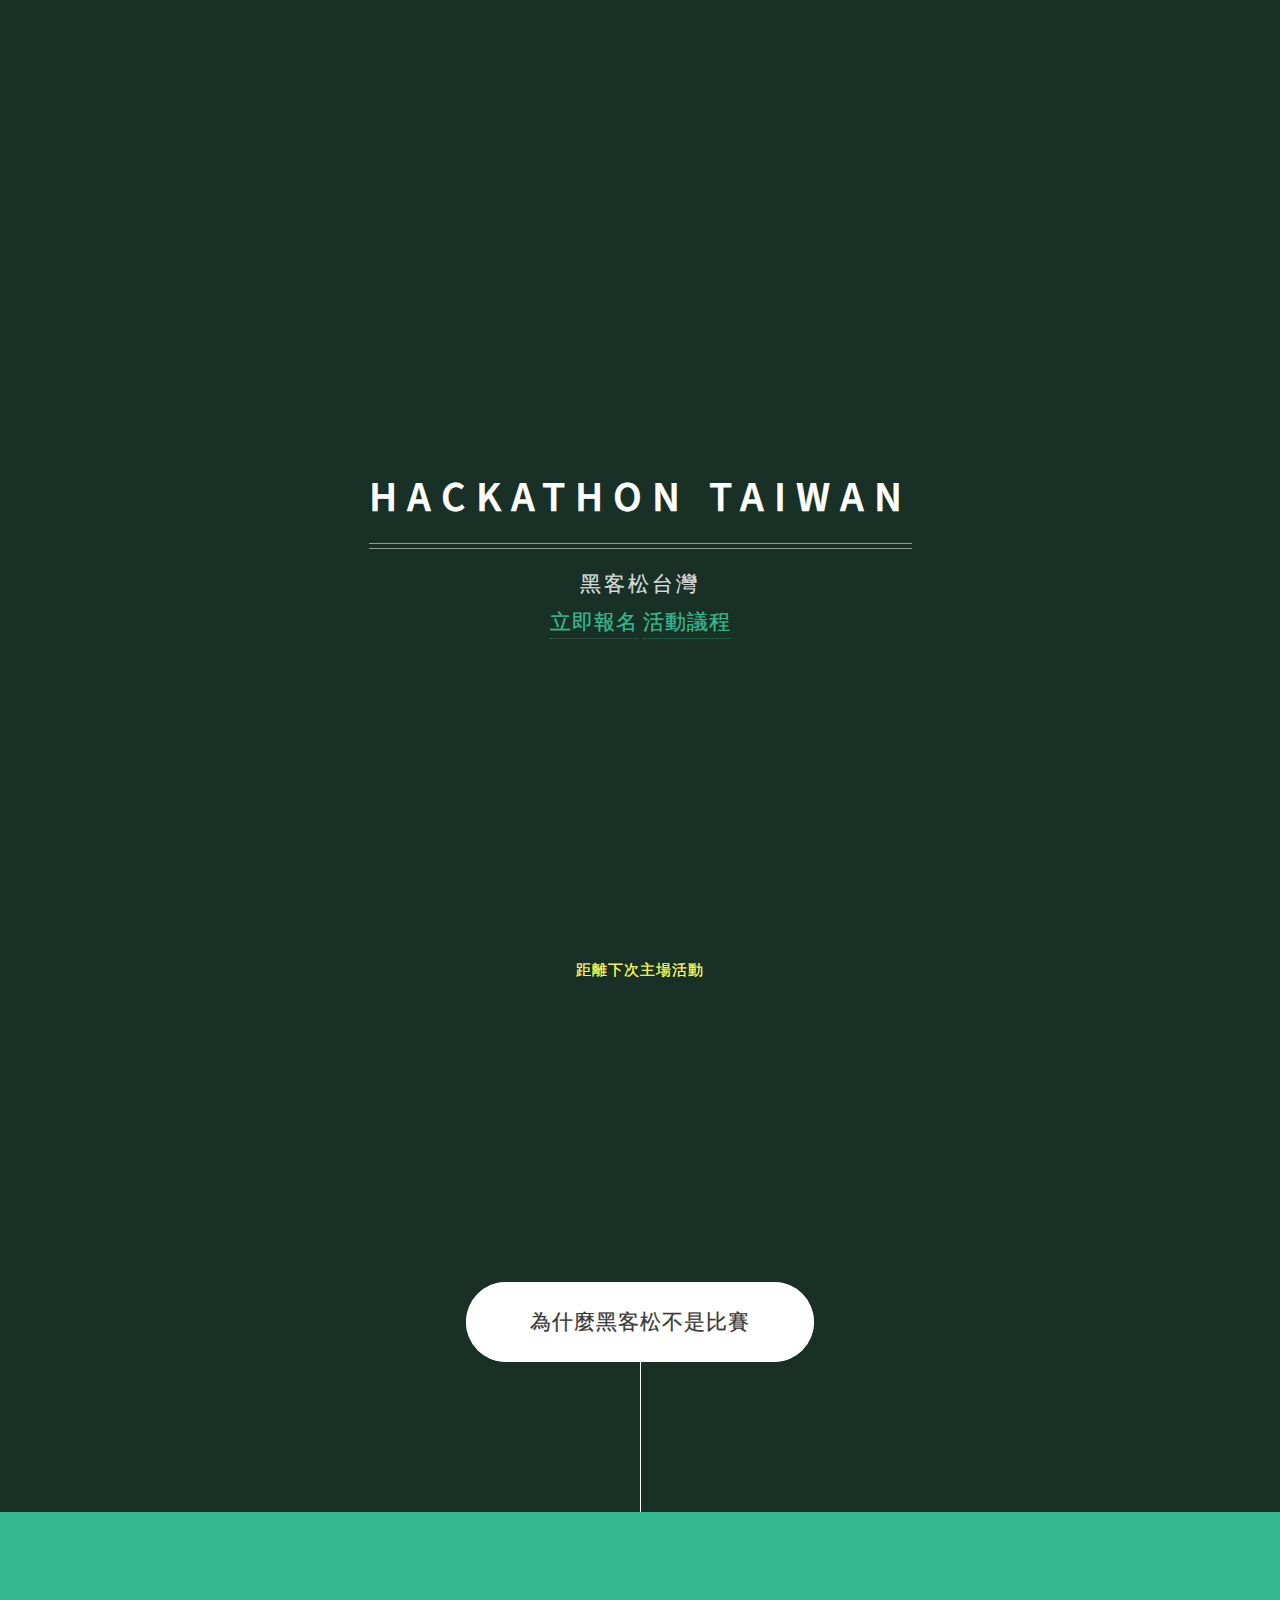
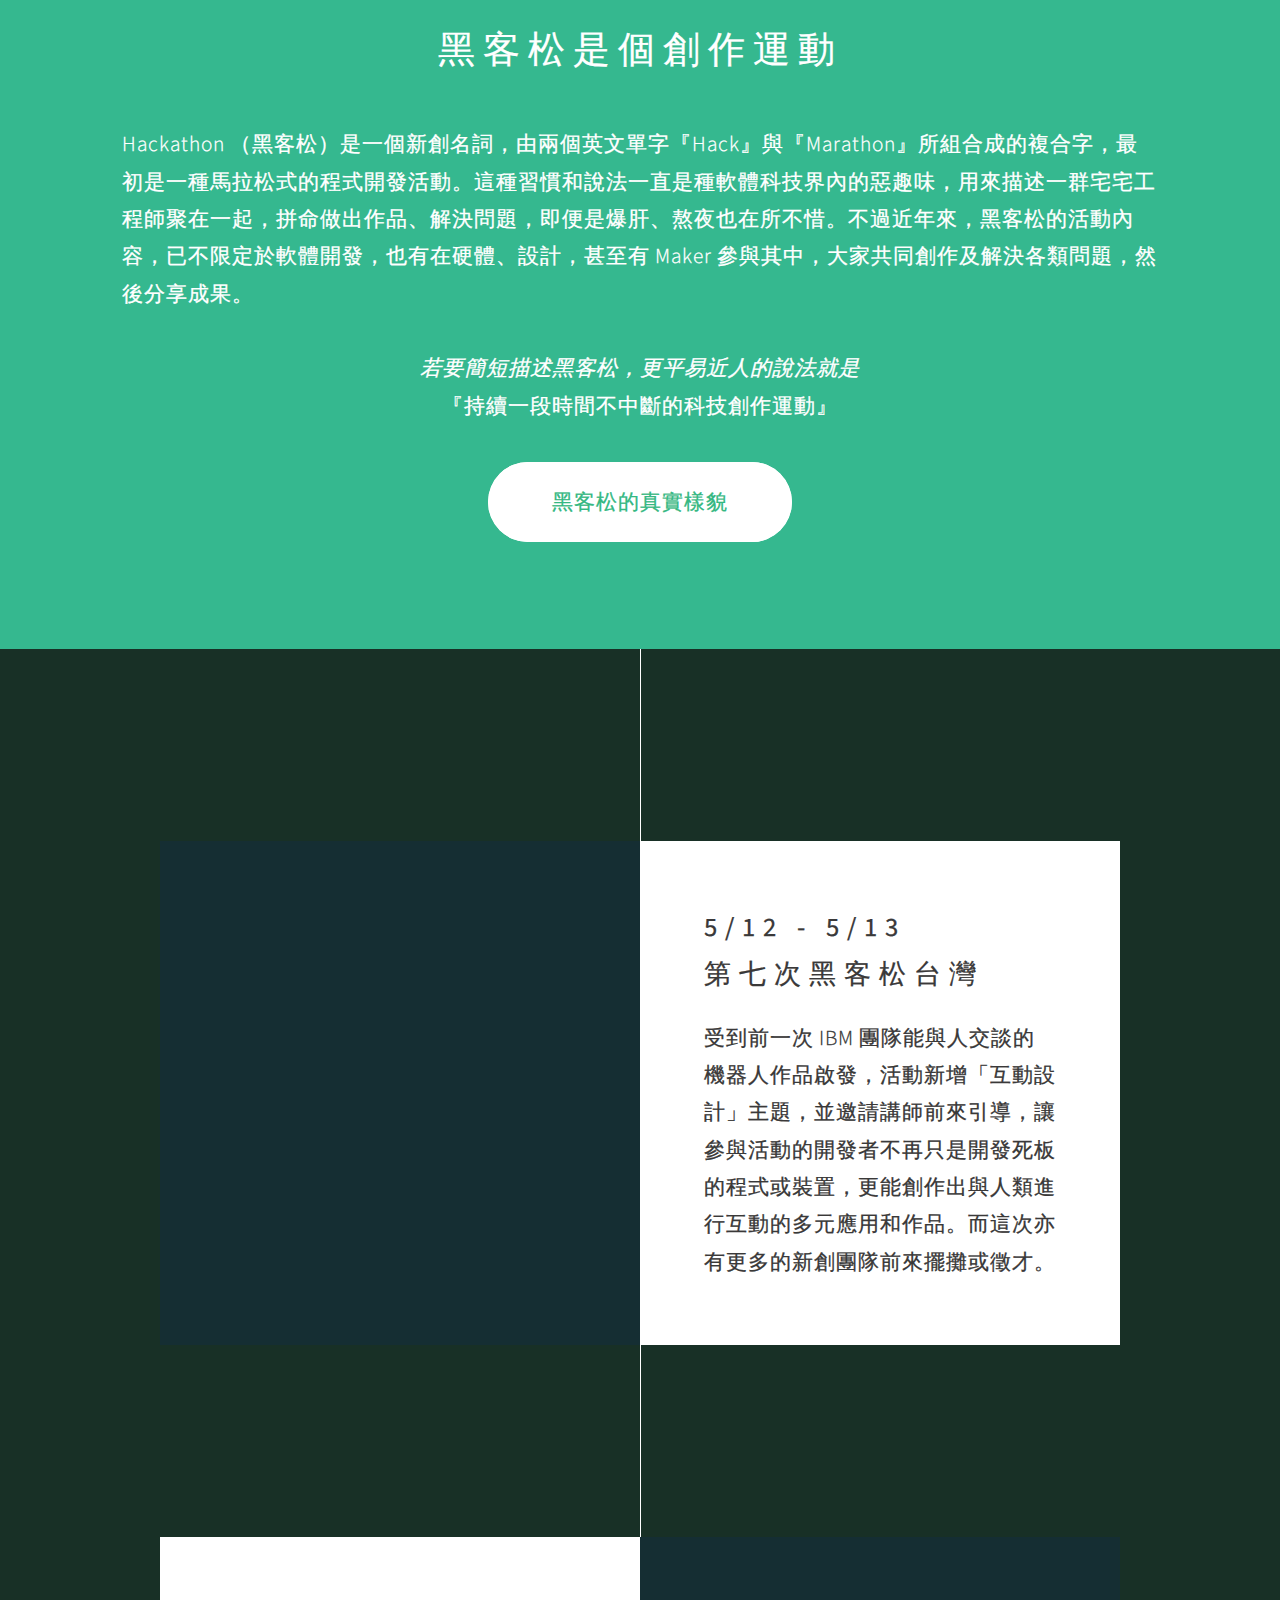
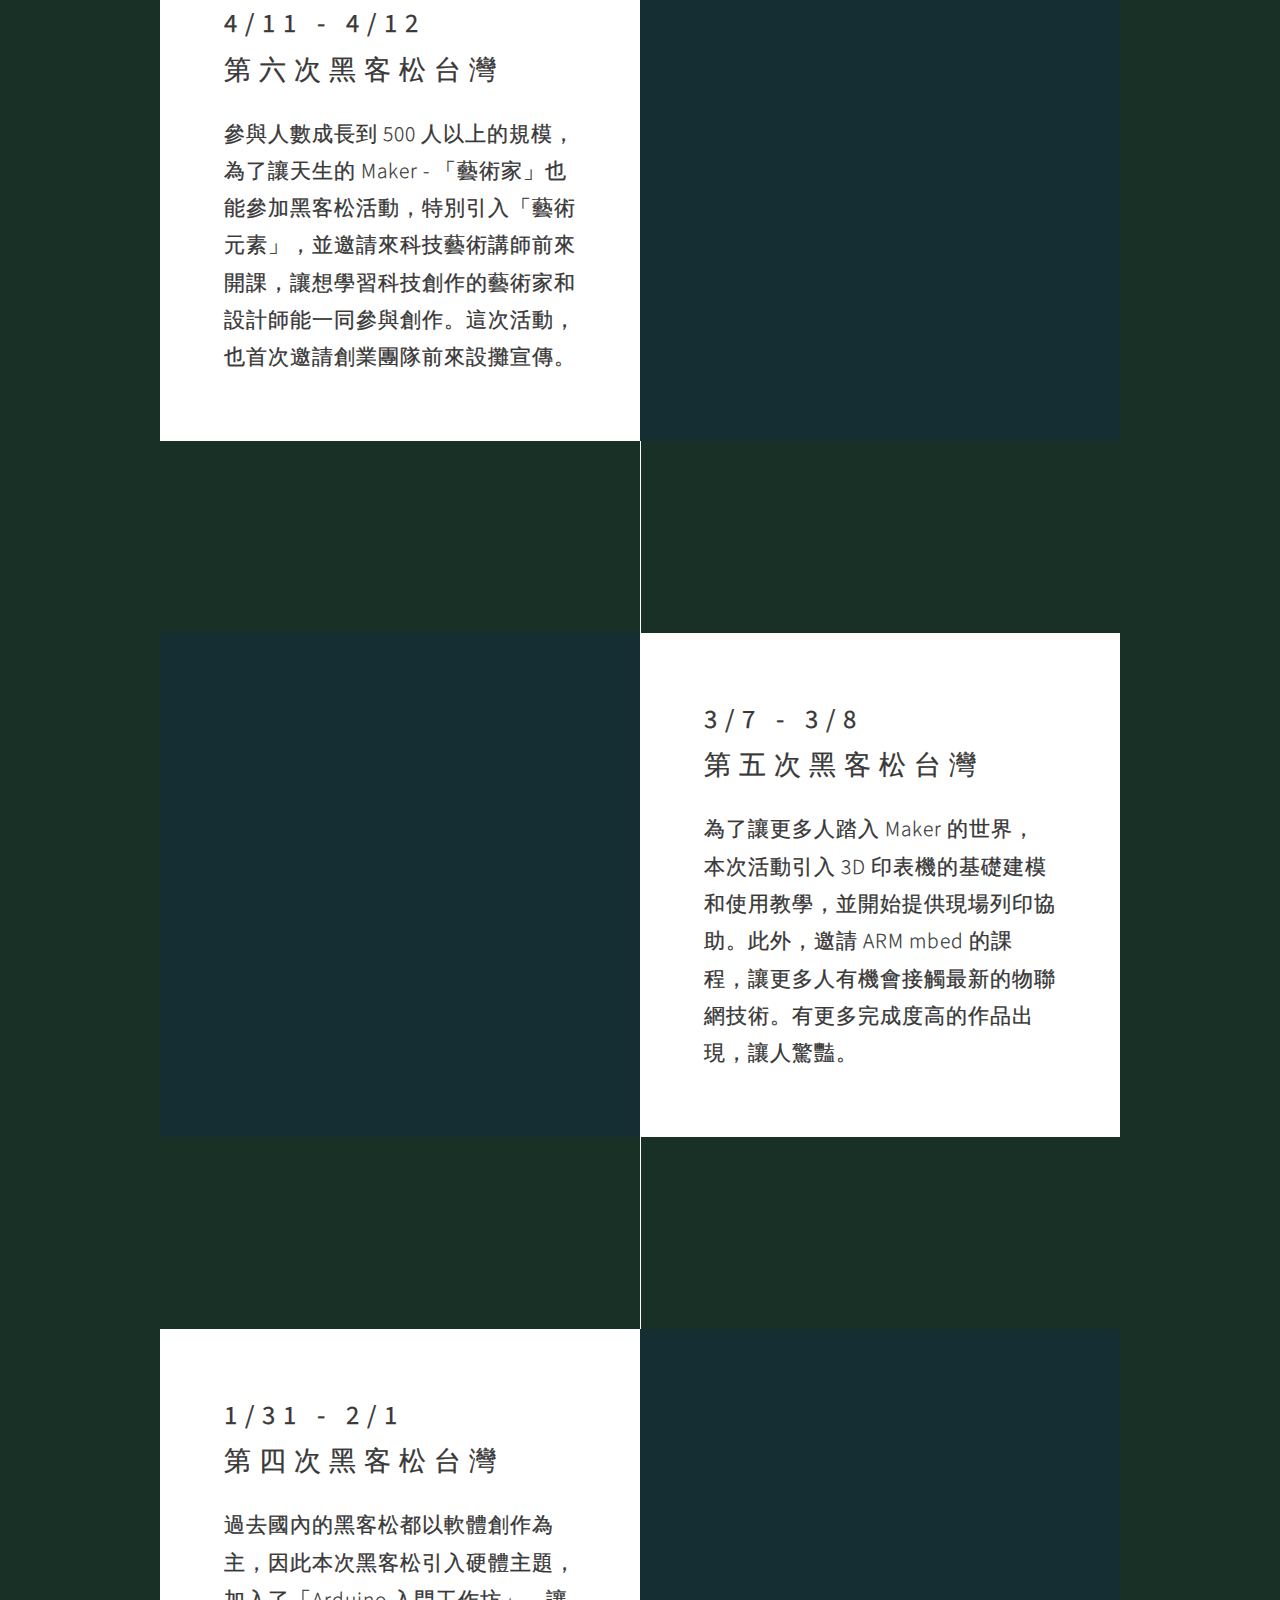
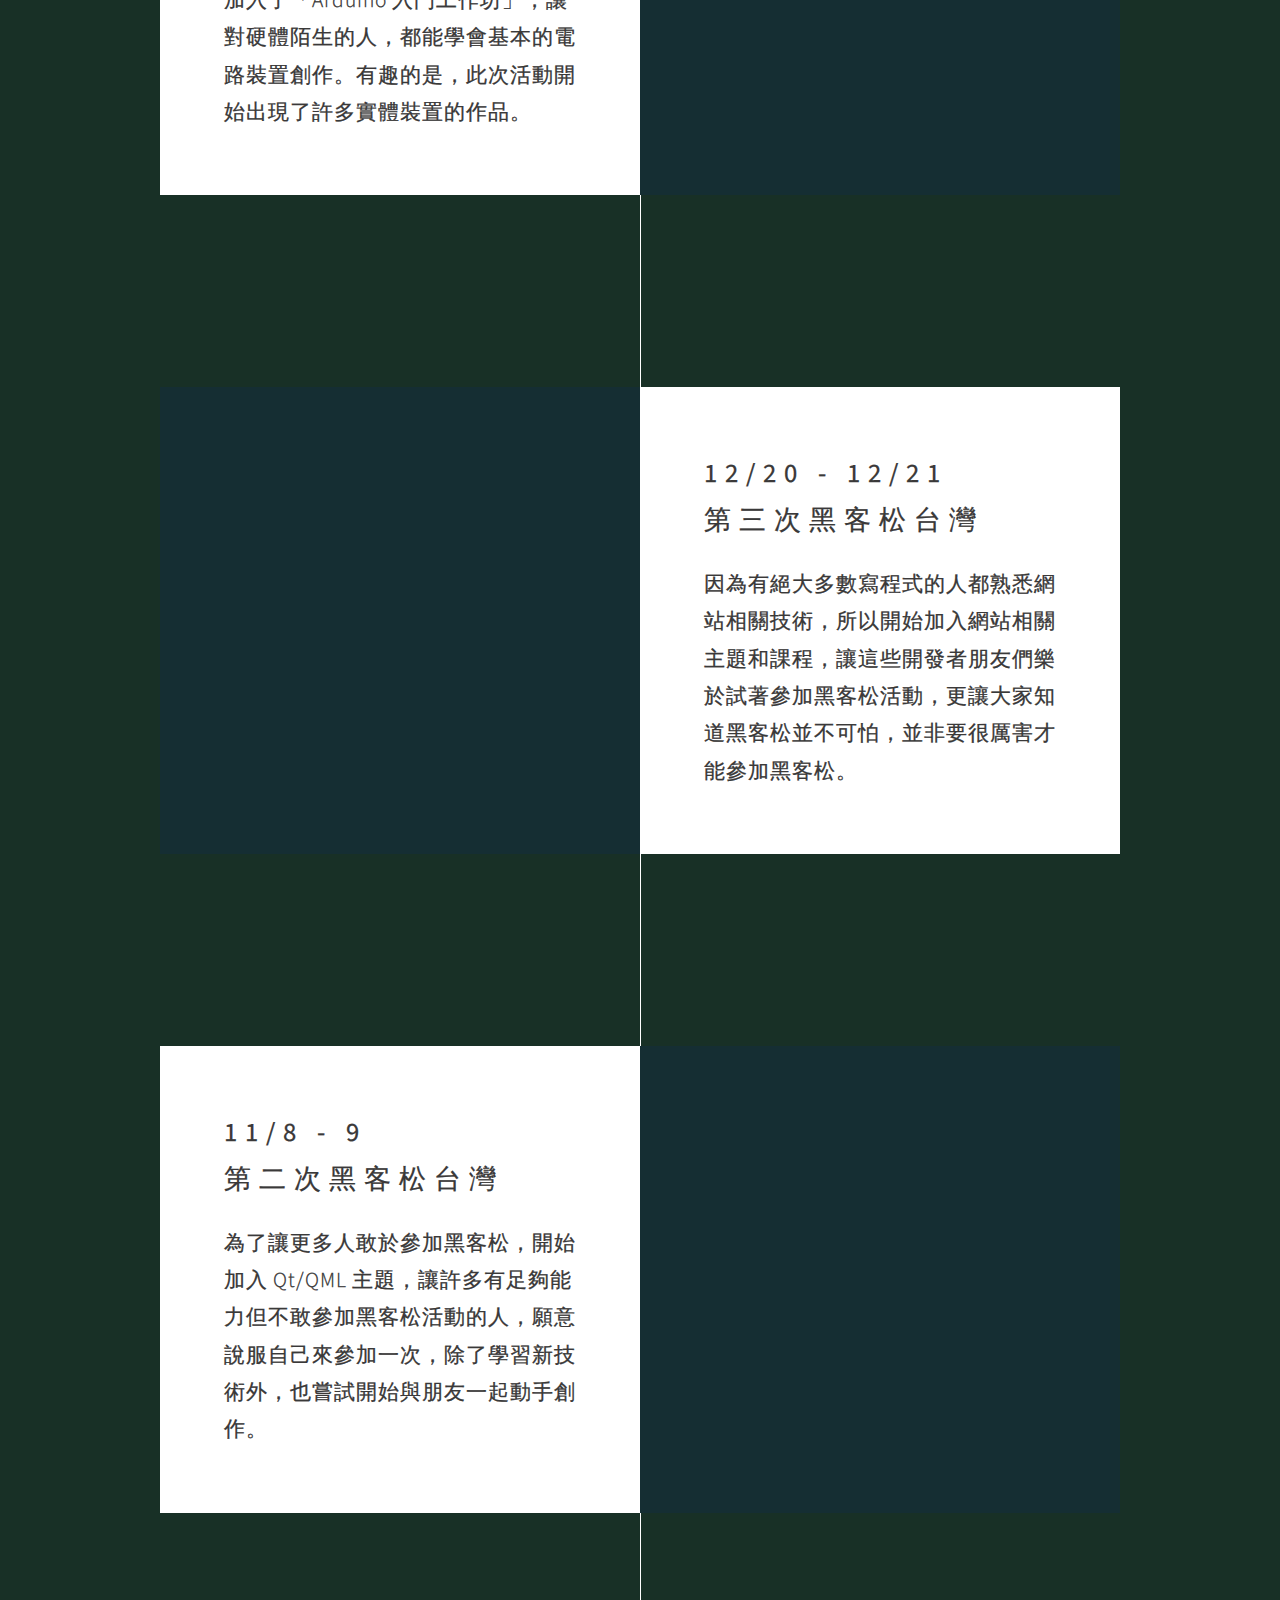
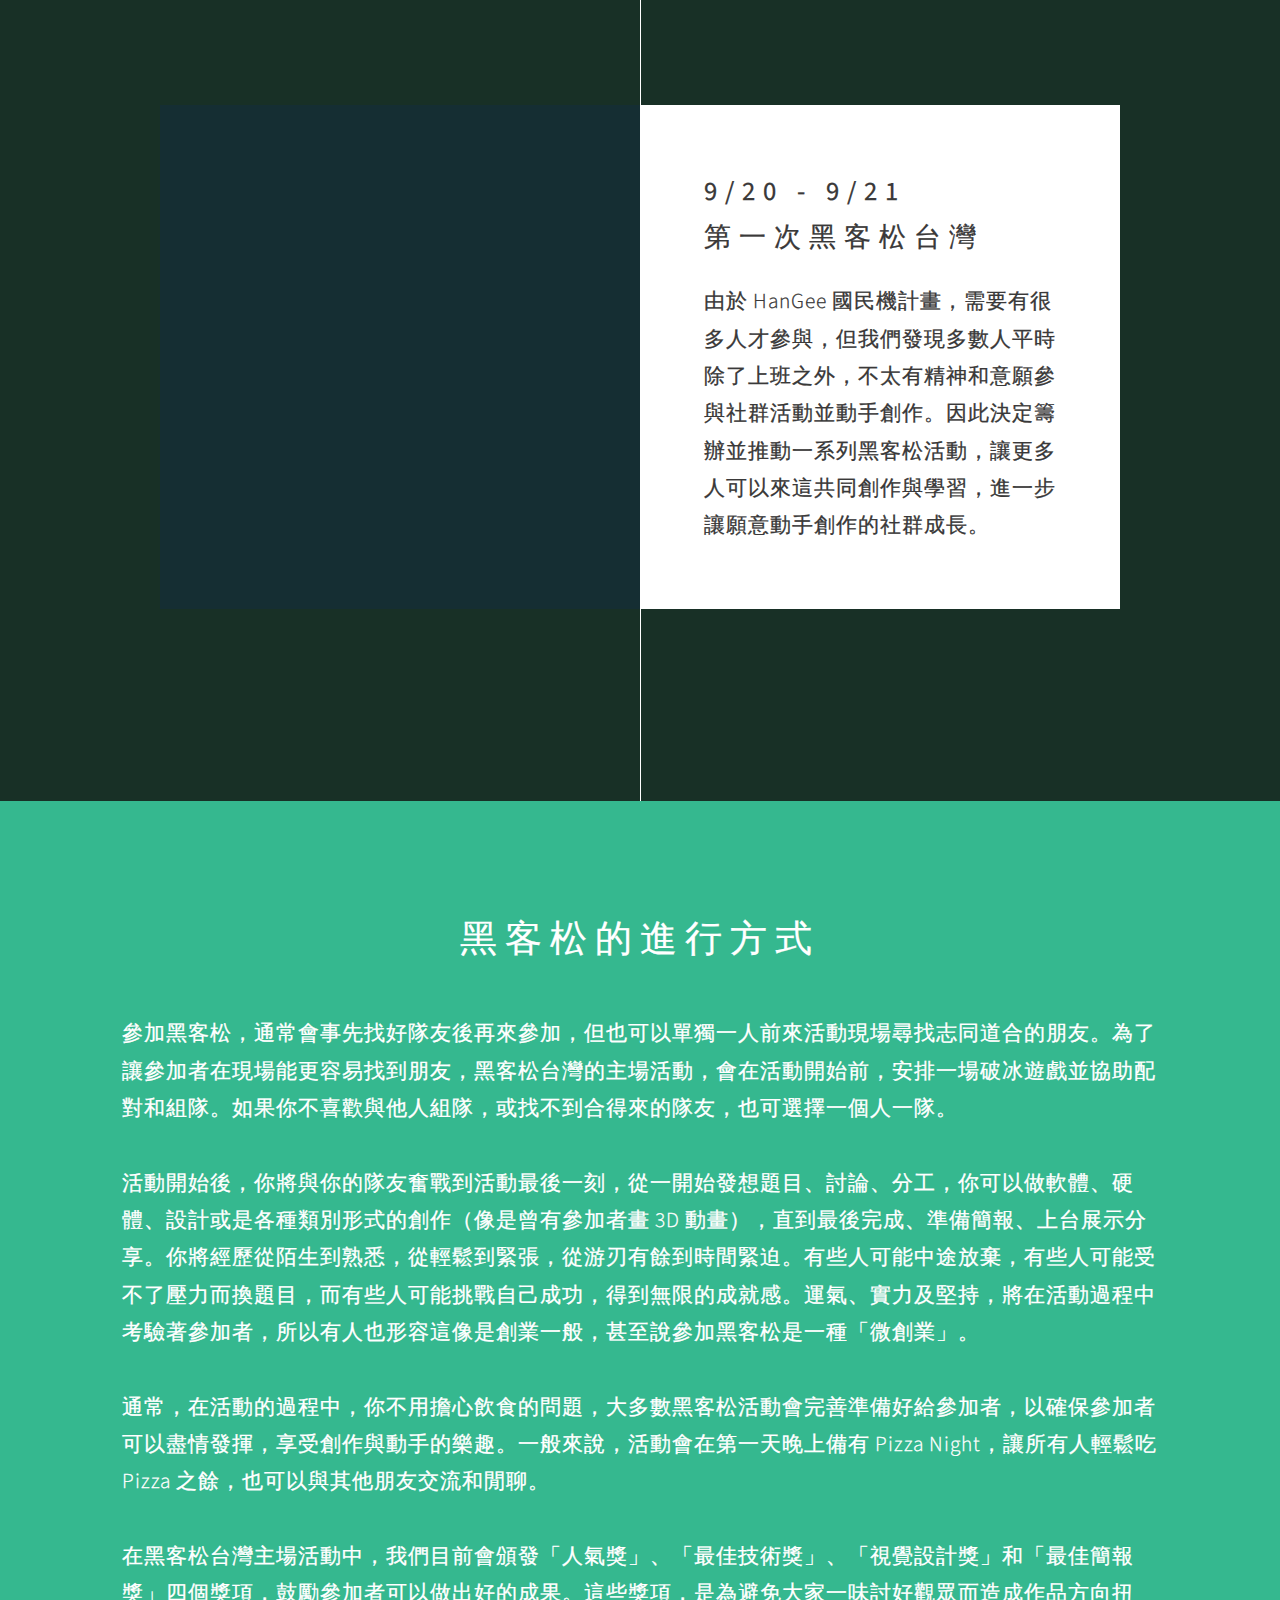
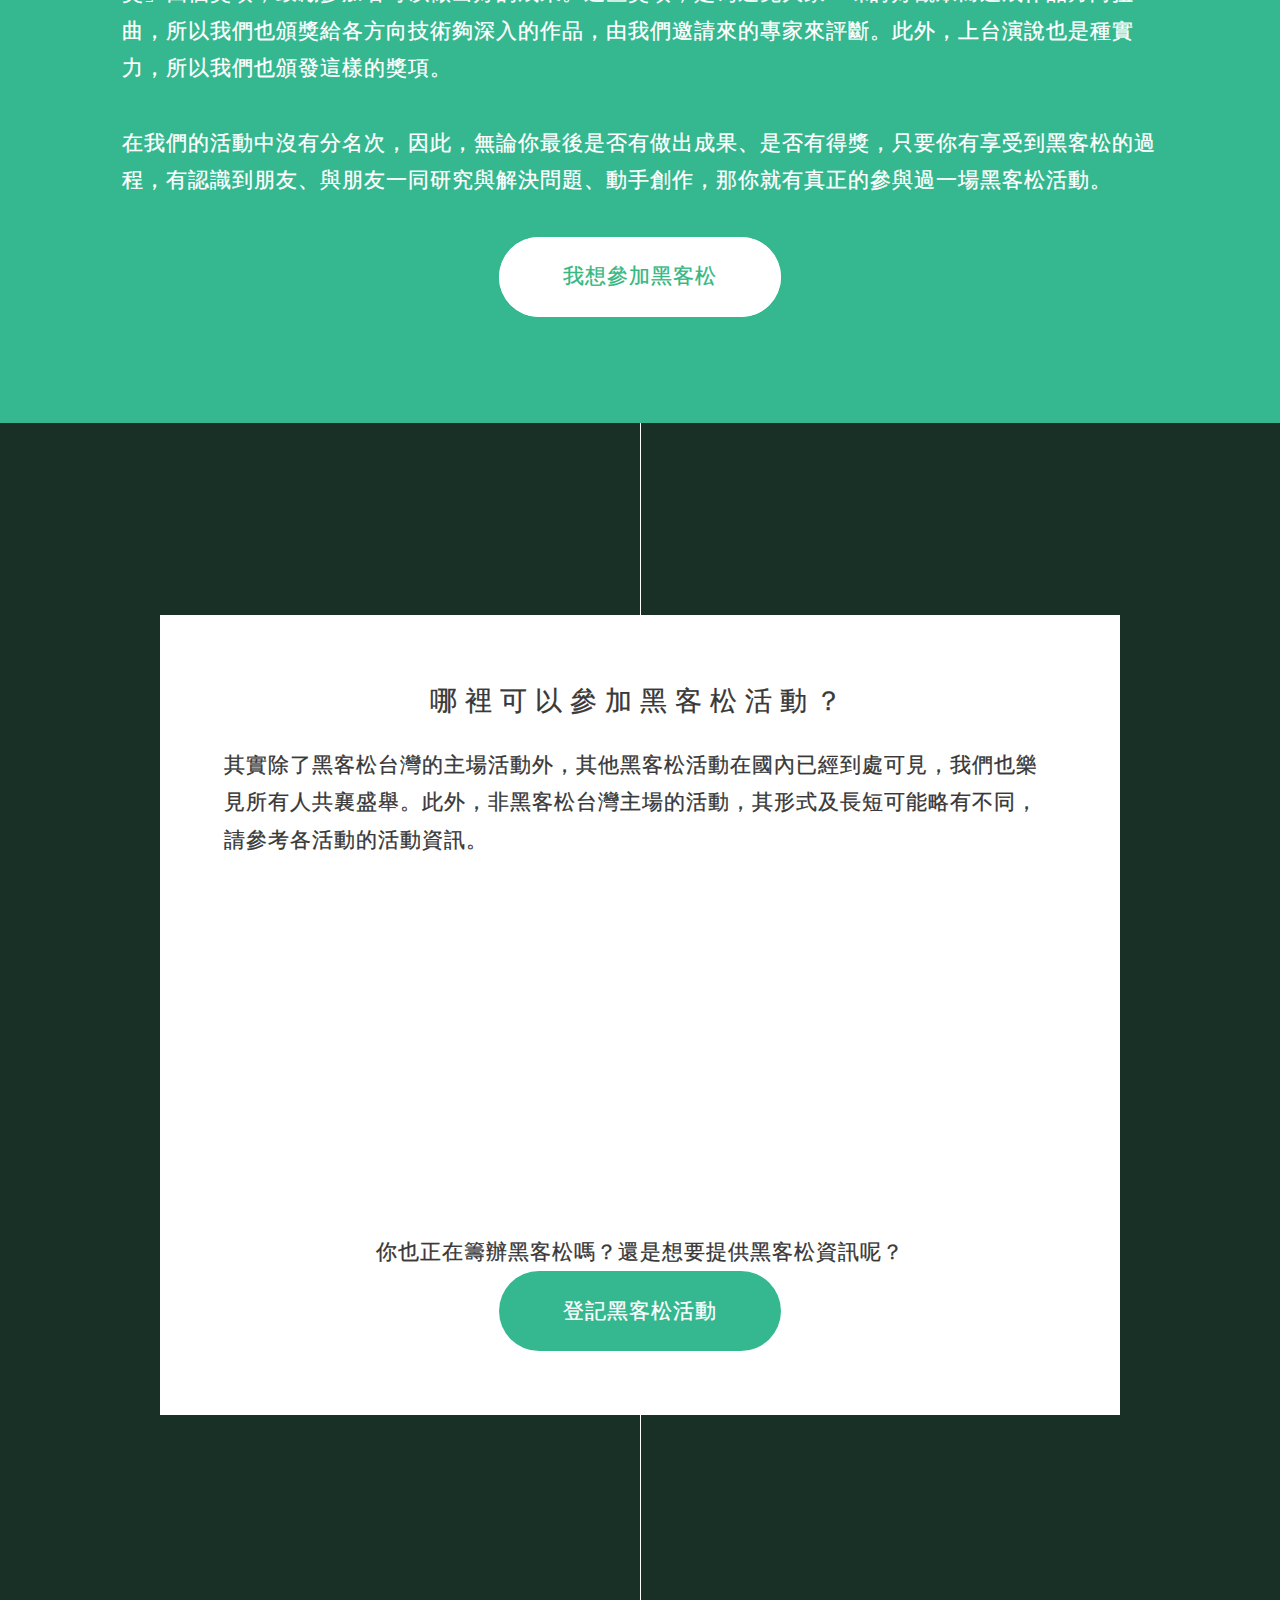
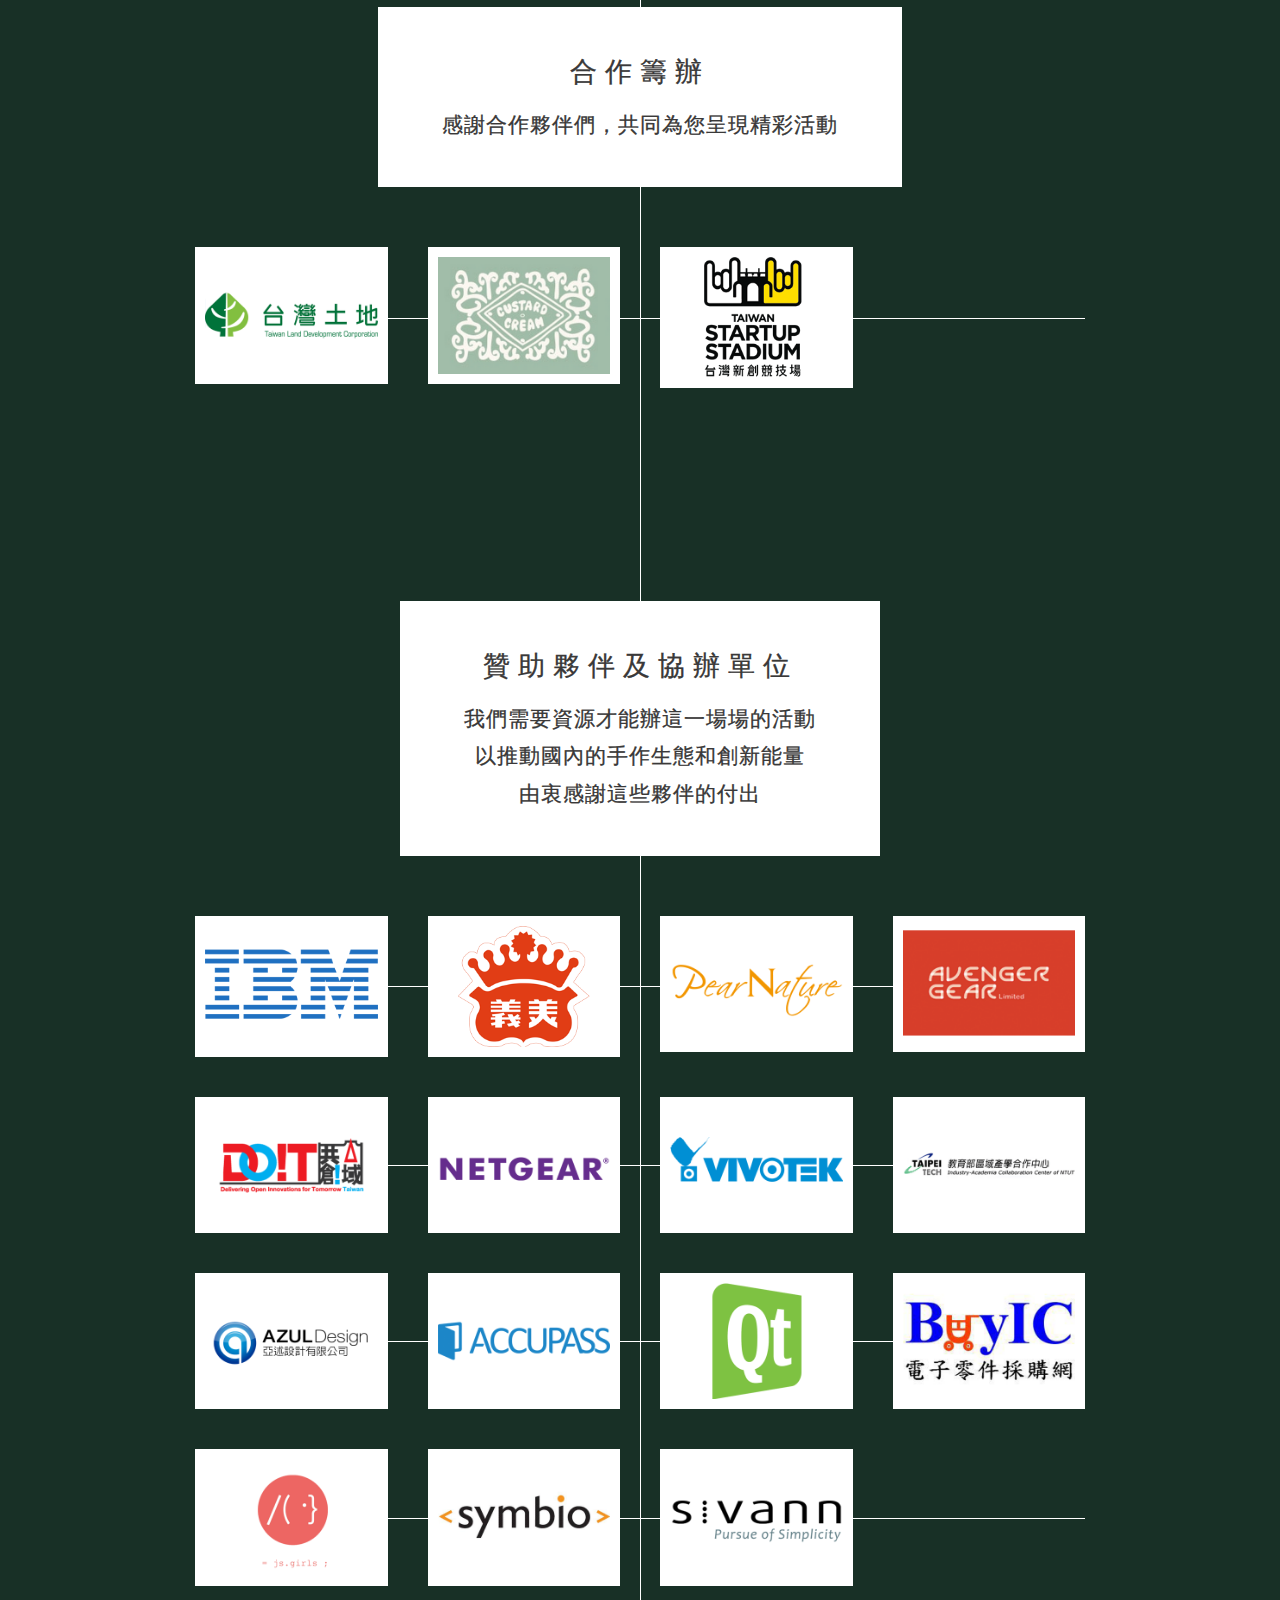
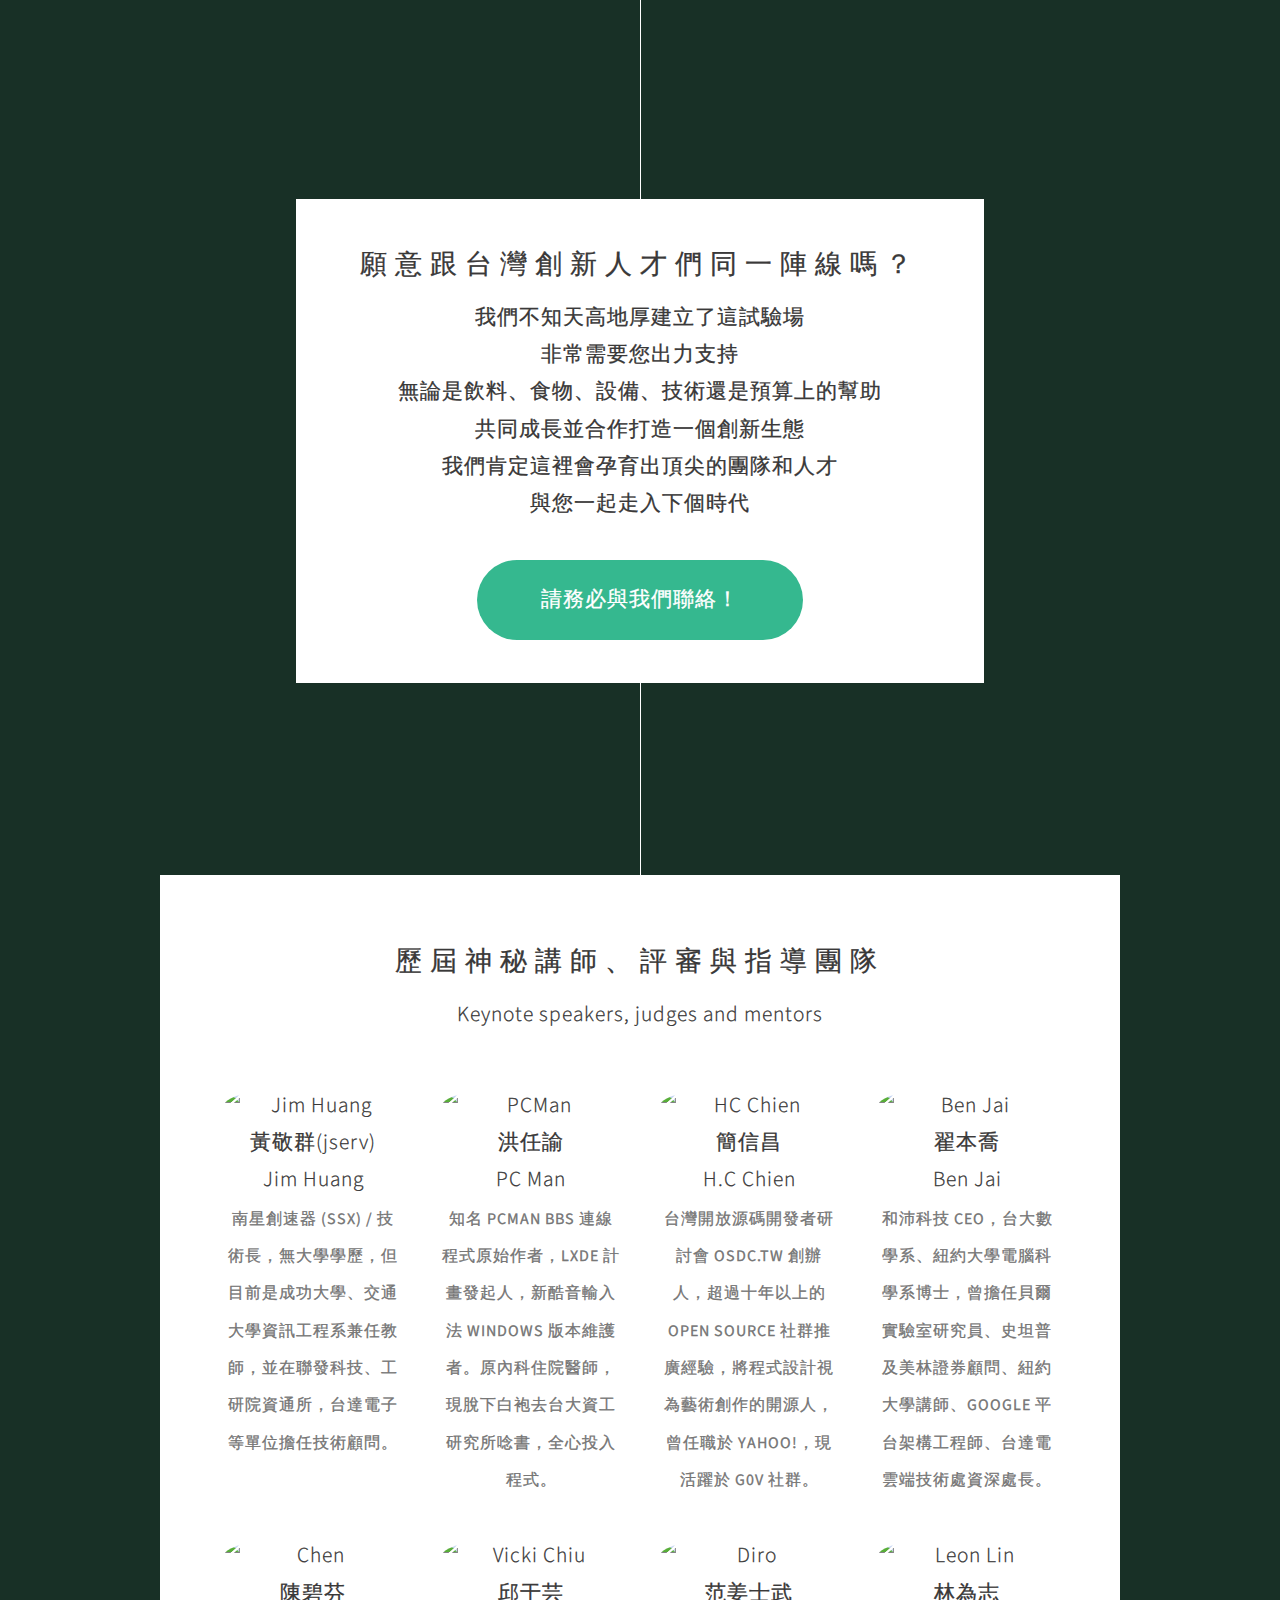
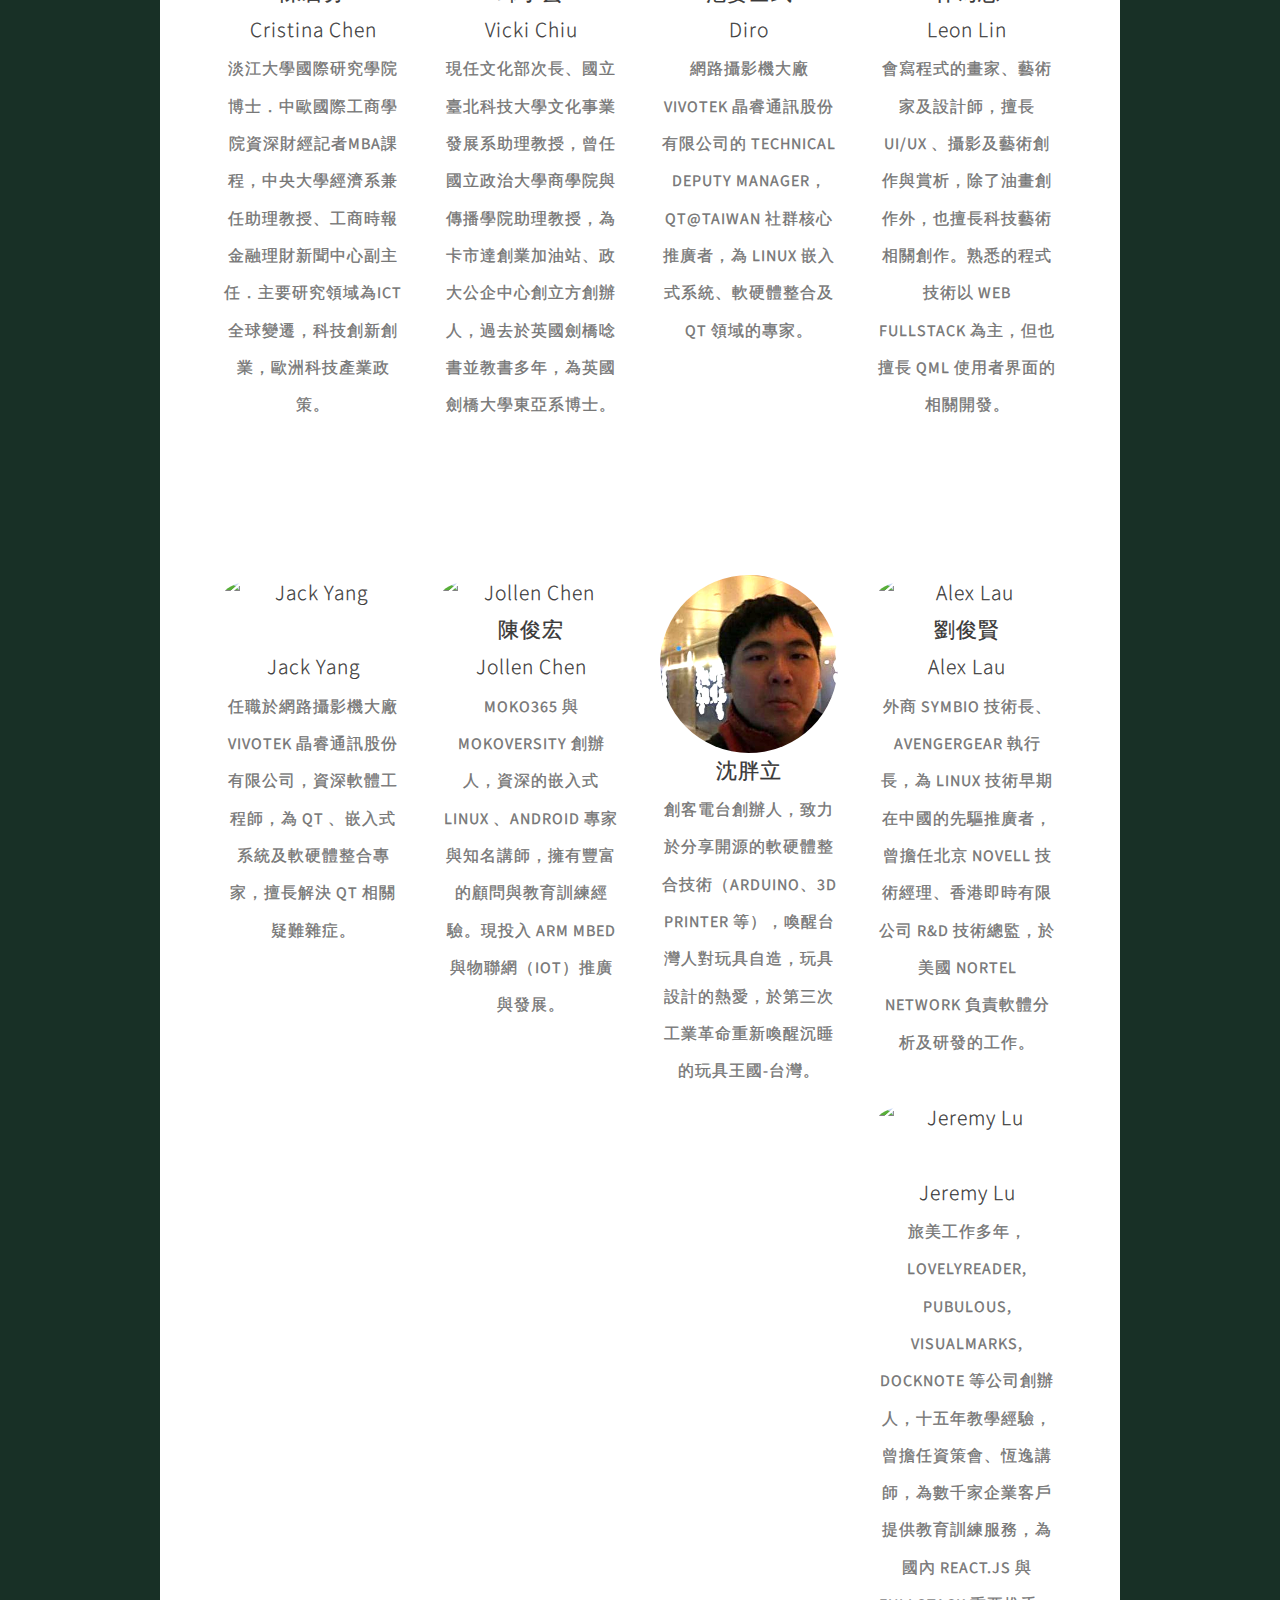
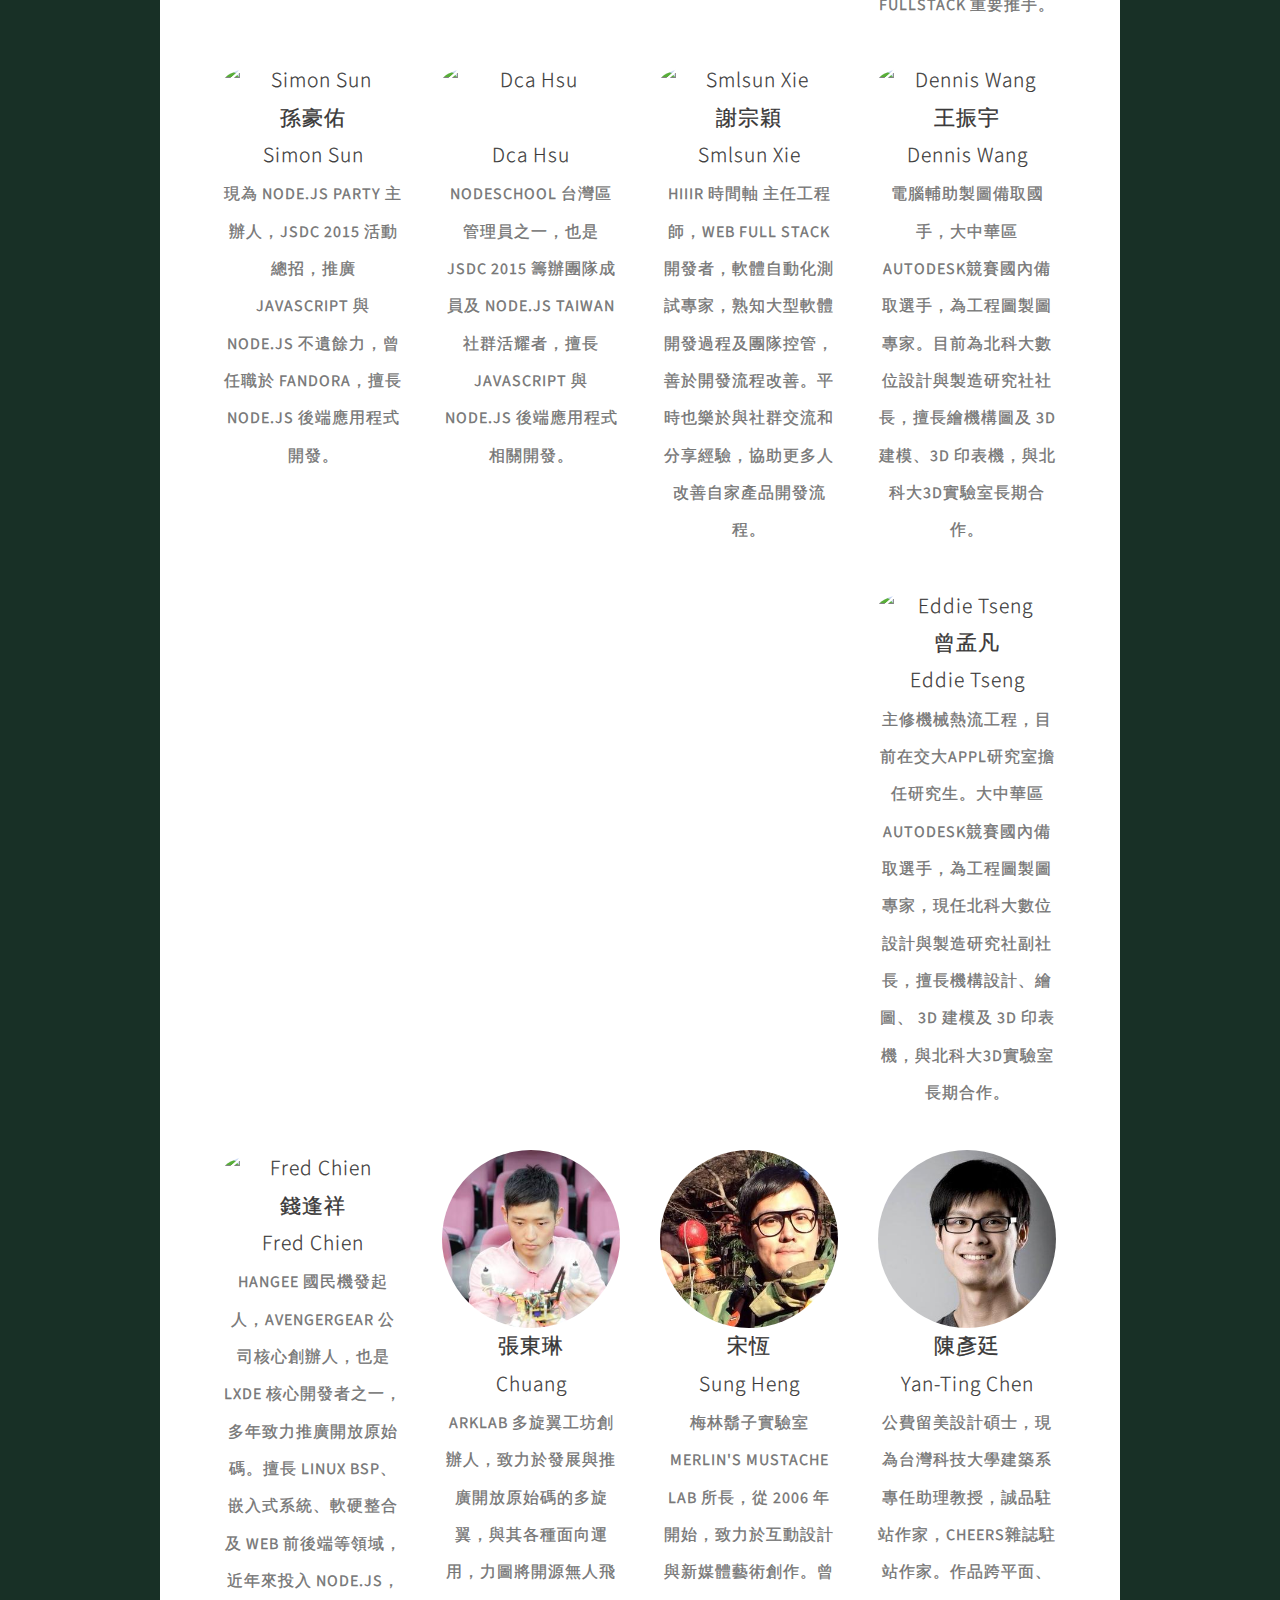
==== commit f071ce46: "separate partners from sponsor area" ====
--- a/index.html
+++ b/index.html
@@ -37,7 +37,7 @@
 					<p data-i18n="header.desc">黑客松台灣</p>
 					<a href="http://hackathon.kktix.cc/events/8th" data-i18n="header.register">立即報名</a>
 					<i class="fa fa-times"></i>
-					<a href="#" data-i18n="header.agenda">活動議程</a>
+					<a href="schedule.html" data-i18n="header.agenda">活動議程</a>
 					<br />
 					<br />
 					<canvas id="countdown-timer"></canvas>
@@ -196,22 +196,30 @@
 				</section>
 			</article>
 
+			<article class="container box style2">
+				<header>
+					<h2 data-i18n="partners.title">合作籌辦</h2>
+					<p data-i18n="[html]partners.desc">感謝合作夥伴們，共同為您呈現精彩活動</p>
+				</header>
+				<div class="inner">
+					<div class="row 0%">
+						<div class="3u 12u(mobile)"><a href="http://www.tldc.com.tw/main/" class="image fit"><img src="images/sponsors/taiwan-land.png" alt="" title="台灣土地開發" style="background: #fff; padding: 10px;" /></a></div>
+						<div class="3u 12u(mobile)"><a href="http://www.custardcream.org/" class="image fit"><img src="images/sponsors/custard.png" alt="" title="Custard Cream" style="background: #fff; padding: 10px;" /></a></div>
+						<div class="3u 12u(mobile)"><a href="http://www.startupstadium.tw/" class="image fit"><img src="images/sponsors/tss.png" alt="" title="Taiwan Startup Stadium" style="background: #fff; padding: 10px;" /></a></div>
+					</div>
+				</div>
+			</article>
+
 		<!-- Portfolio -->
 			<article class="container box style2">
 				<header>
-					<h2 data-i18n="sponsor.title">贊助夥伴及合作單位</h2>
+					<h2 data-i18n="sponsor.title">贊助夥伴及協辦單位</h2>
 					<p data-i18n="[html]sponsor.desc">我們需要資源才能辦這一場場的活動<br />
 					以推動國內的手作生態和創新能量<br />
 					由衷感謝這些夥伴的付出<br />
 					</p>
 				</header>
 				<div class="inner">
-					<div class="row 0%">
-						<div class="3u 12u(mobile)"><a href="http://www.tldc.com.tw/main/" class="image fit"><img src="images/sponsors/taiwan-land.png" alt="" title="台灣土地開發" style="background: #fff; padding: 10px;" /></a></div>
-						<div class="3u 12u(mobile)"><a href="http://www.custardcream.org/" class="image fit"><img src="images/sponsors/custard.png" alt="" title="Custard Cream" style="background: #fff; padding: 10px;" /></a></div>
-						<div class="3u 12u(mobile)"><a href="http://www.startupstadium.tw/" class="image fit"><img src="images/sponsors/tss.png" alt="" title="Taiwan Startup Stadium" style="background: #fff; padding: 10px;" /></a></div>
-						<div class="3u 12u(mobile)"><a href="https://taiwan-doit.com/" class="image fit"><img src="images/sponsors/doit.png" alt="" title="DOIT" style="background: #fff; padding: 10px;" /></a></div>
-					</div>
 					<div class="row 0%">
 						<div class="3u 12u(mobile)"><a href="http://www.ibm.com/tw/zh/" class="image fit"><img src="images/sponsors/ibmLogo.png" alt="" title="IBM" style="background: #fff; padding: 10px;" /></a></div>
 						<div class="3u 12u(mobile)"><a href="http://www.imeifoods.com.tw/" class="image fit"><img src="images/sponsors/imeiZHLogo.png" alt="" title="義美" style="background: #fff; padding: 10px;" /></a></div>
@@ -219,18 +227,19 @@
 						<div class="3u 12u(mobile)"><a href="http://avengergear.com/" class="image fit"><img src="images/sponsors/averger.png" alt="" title="AvengerGear" style="background: #fff; padding: 10px;" /></a></div>
 					</div>
 					<div class="row 0%">
+						<div class="3u 12u(mobile)"><a href="https://taiwan-doit.com/" class="image fit"><img src="images/sponsors/doit.png" alt="" title="DOIT" style="background: #fff; padding: 10px;" /></a></div>
 						<div class="3u 12u(mobile)"><a href="http://24h.pchome.com.tw/prod/draf4h-a9005rahx" class="image fit"><img src="images/sponsors/netgear.png" alt="" title="netgear" style="background: #fff; padding: 10px;" /></a></div>
 						<div class="3u 12u(mobile)"><a href="http://vvtk-digest.blogspot.tw/" class="image fit"><img src="images/sponsors/vivotek.png" alt="" title="vivotek" style="background: #fff; padding: 10px;" /></a></div>
 						<div class="3u 12u(mobile)"><a href="http://www.criep.ntut.edu.tw/bin/home.php" class="image fit"><img src="images/sponsors/NTUT.png" alt="" title="NTUT" style="background: #fff; padding: 10px;" /></a></div>
+					</div>
+					<div class="row 0%">
 						<div class="3u 12u(mobile)"><a href="http://www.azul.com.tw/" class="image fit"><img src="images/sponsors/azul.png" alt="" title="AZUL Design" style="background: #fff; padding: 10px;" /></a></div>
-					</div>
-					<div class="row 0%">
 						<div class="3u 12u(mobile)"><a href="http://accupass.com/" class="image fit"><img src="images/sponsors/accupass.png" alt="" title="Accupass" style="background: #fff; padding: 10px;" /></a></div>
 						<div class="3u 12u(mobile)"><a href="http://qt-project.org/" class="image fit"><img src="images/sponsors/Qt-logo-medium.png" alt="" title="Qt" style="background: #fff; padding: 10px;" /></a></div>
 						<div class="3u 12u(mobile)"><a href="http://www.buyic.com.tw/" class="image fit"><img src="images/sponsors/buyic.png" alt="" title="BuyIC" style="background: #fff; padding: 10px;" /></a></div>
+					</div>
+					<div class="row 0%">
 						<div class="3u 12u(mobile)"><a href="https://www.facebook.com/jsgirlstw" class="image fit"><img src="images/sponsors/jsgirl.png" alt="" title="JS Girls" style="background: #fff; padding: 10px;" /></a></div>
-					</div>
-					<div class="row 0%">
 						<div class="3u 12u(mobile)"><a href="http://symbio.com/" class="image fit"><img src="images/sponsors/symbio.png" alt="" title="Symbio" style="background: #fff; padding: 10px;" /></a></div>
 						<div class="3u 12u(mobile)"><a href="http://www.sivann.com.tw/" class="image fit"><img src="images/sponsors/sivann.png" alt="" title="Sivann" style="background: #fff; padding: 10px;" /></a></div>
 					</div>
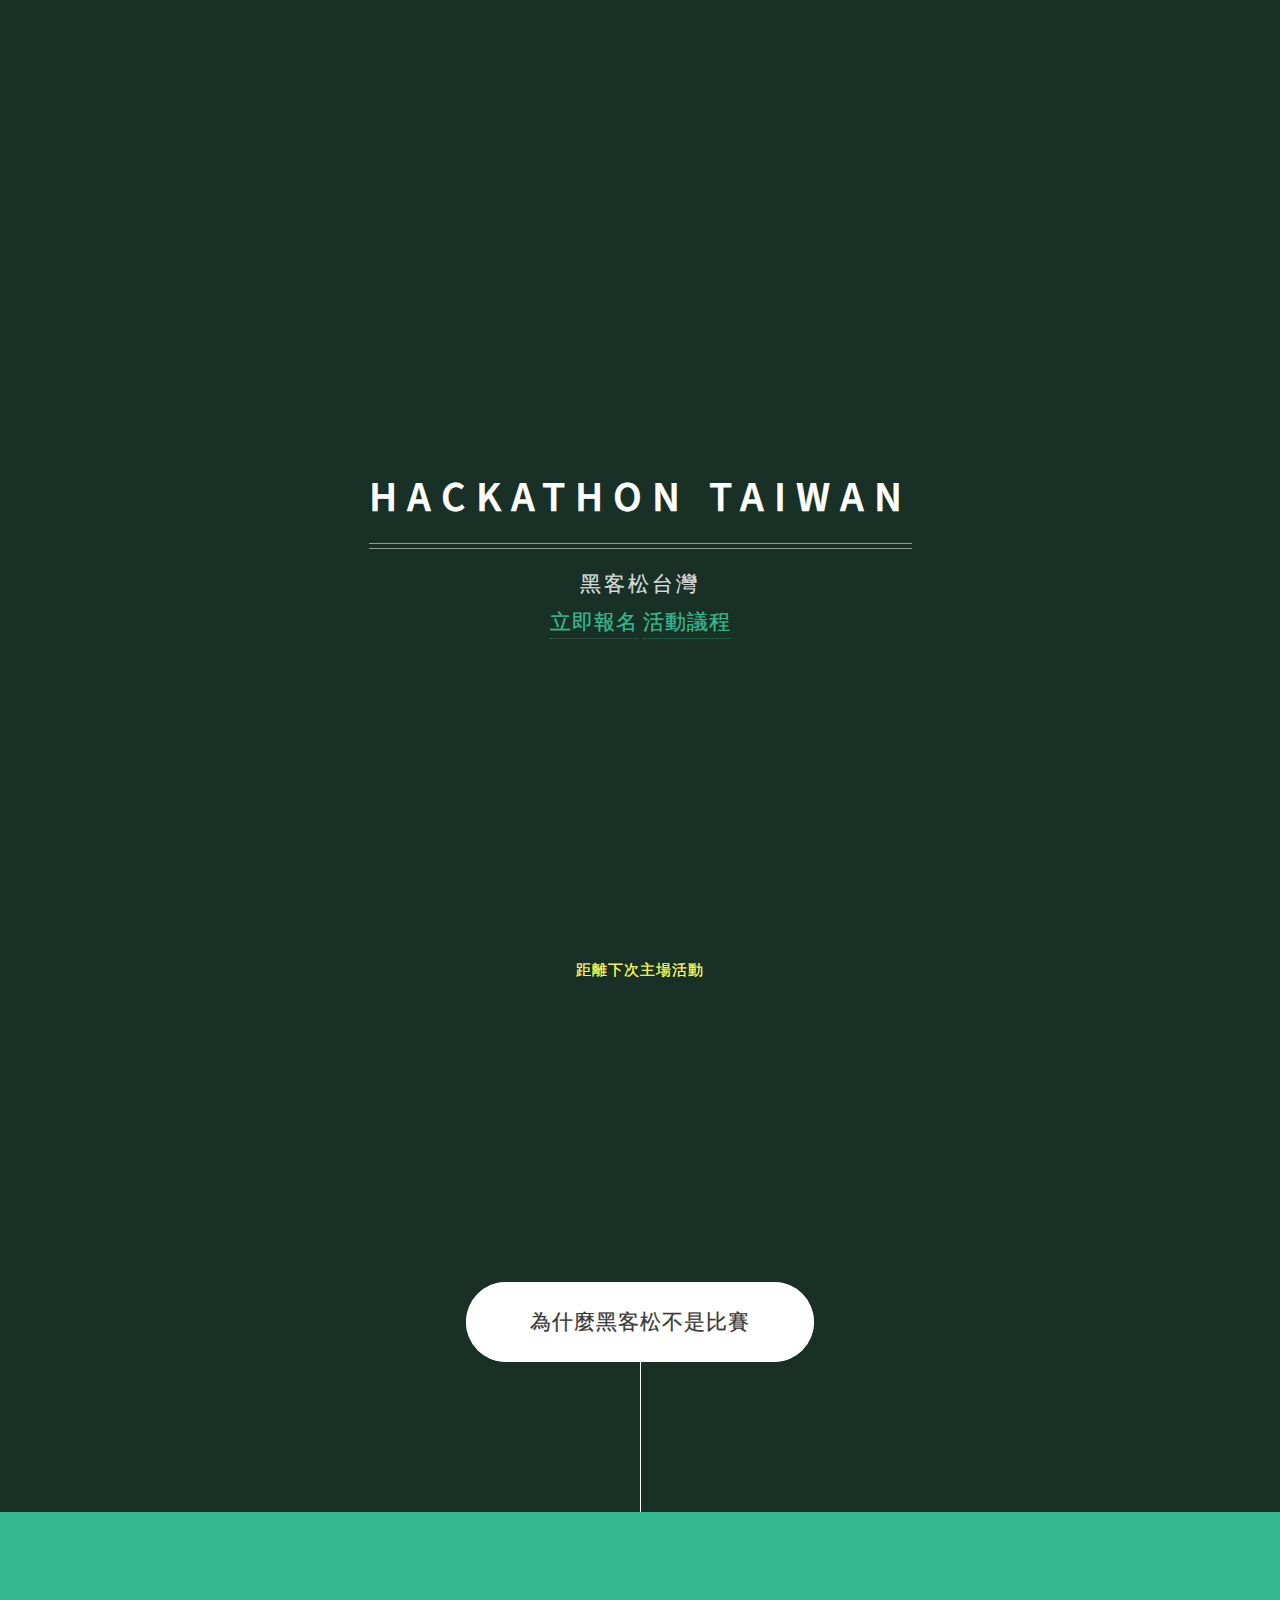
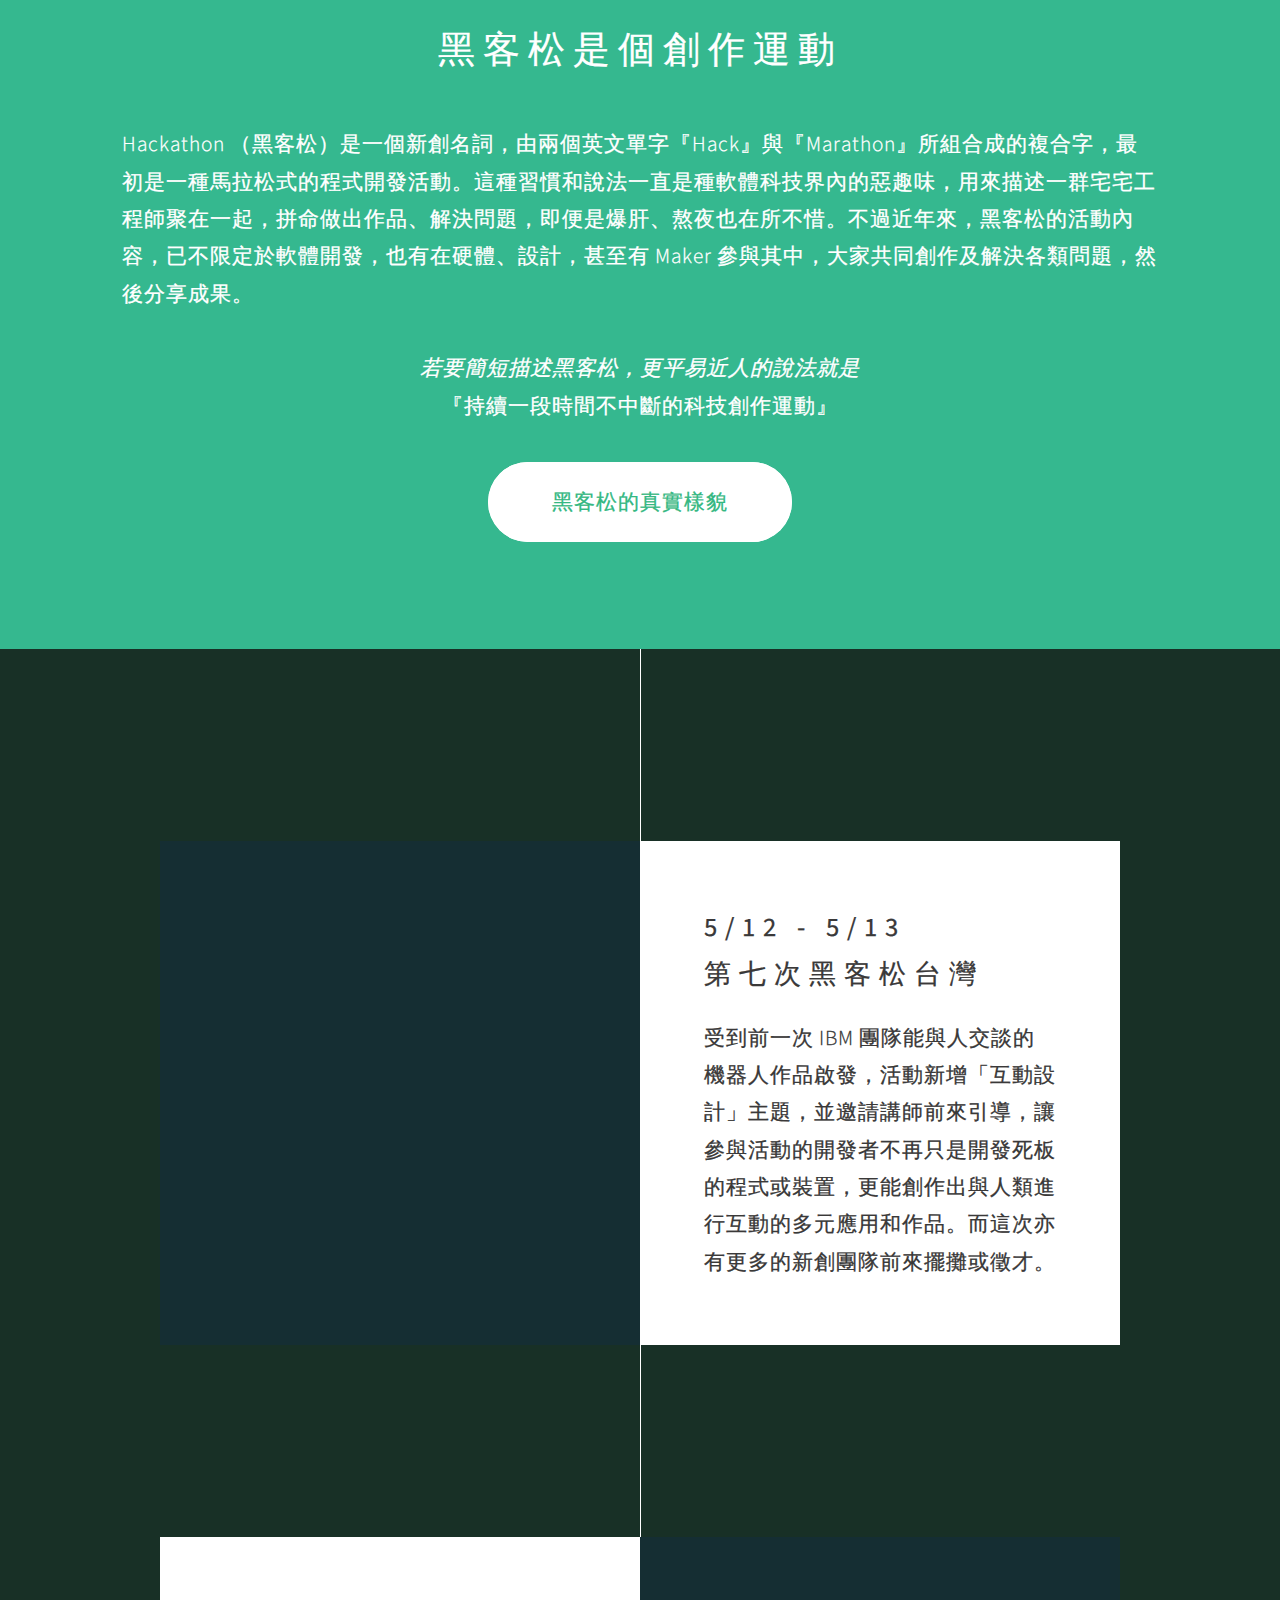
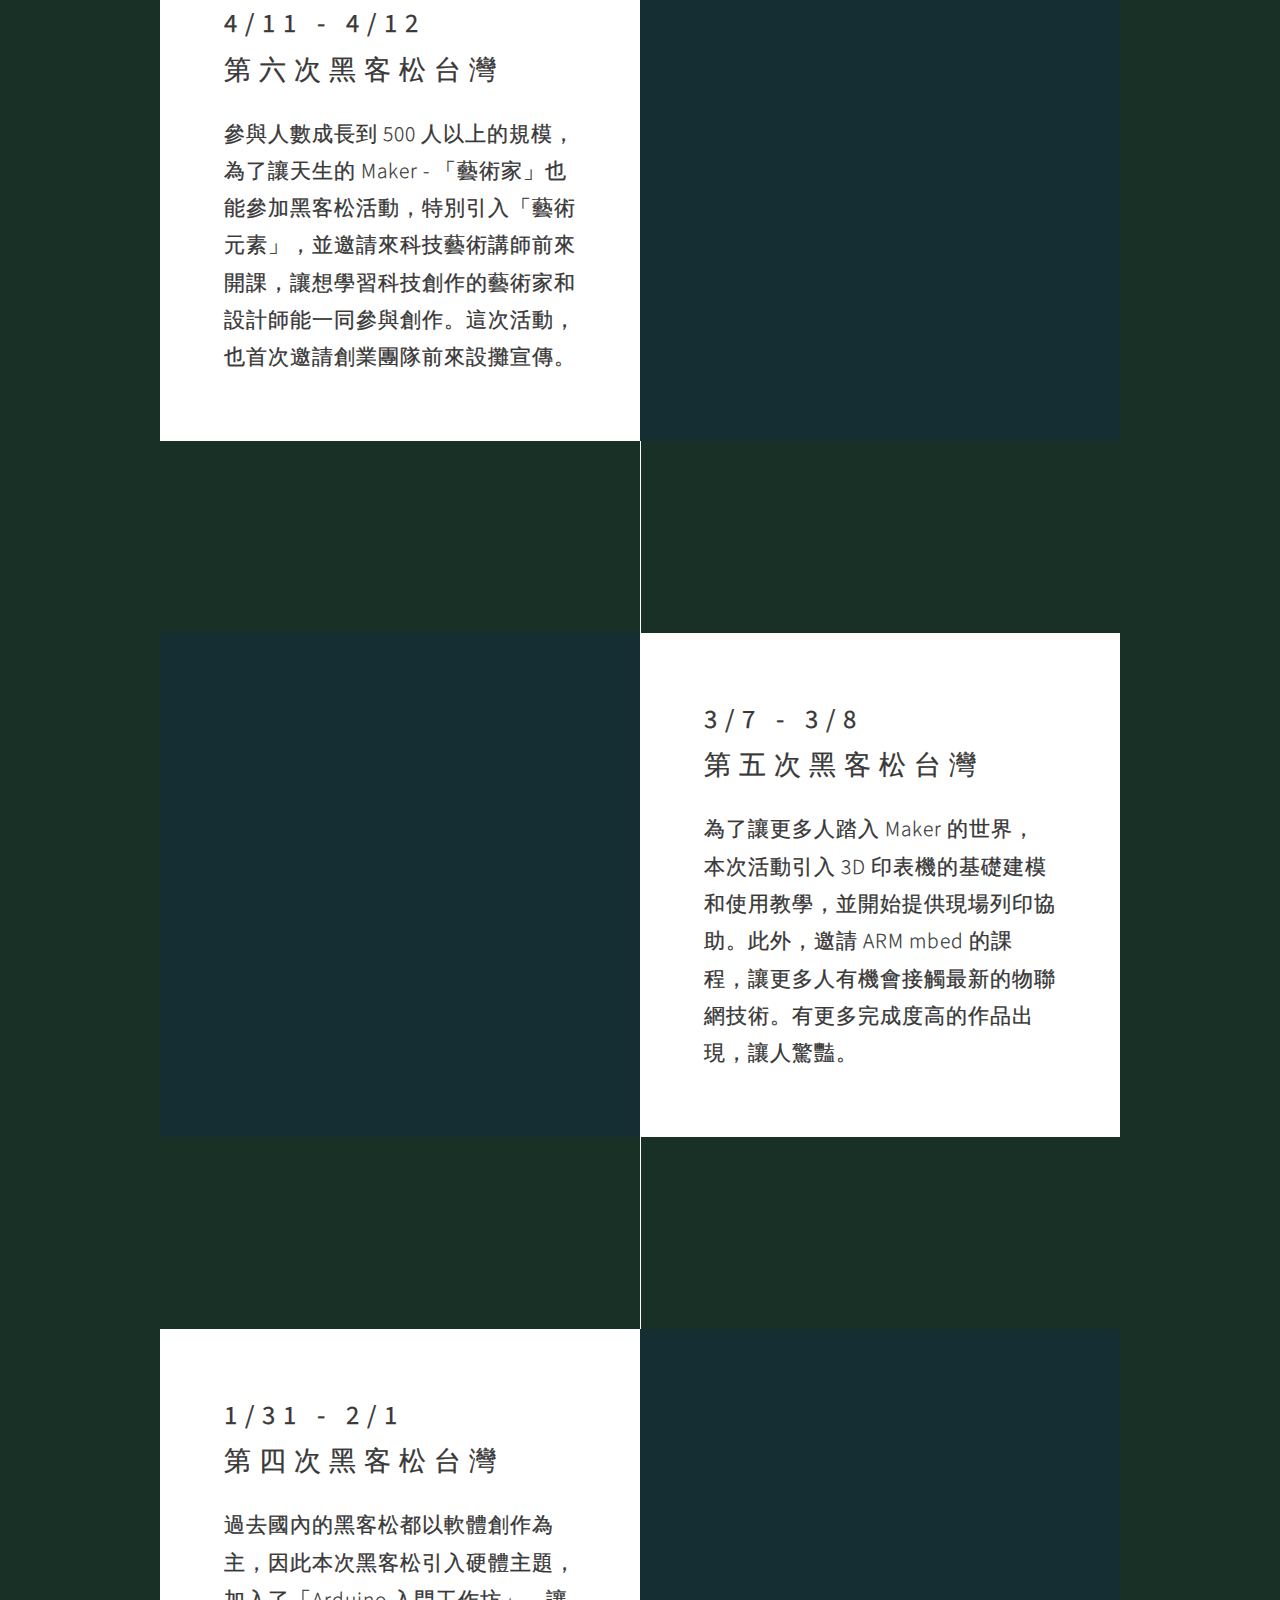
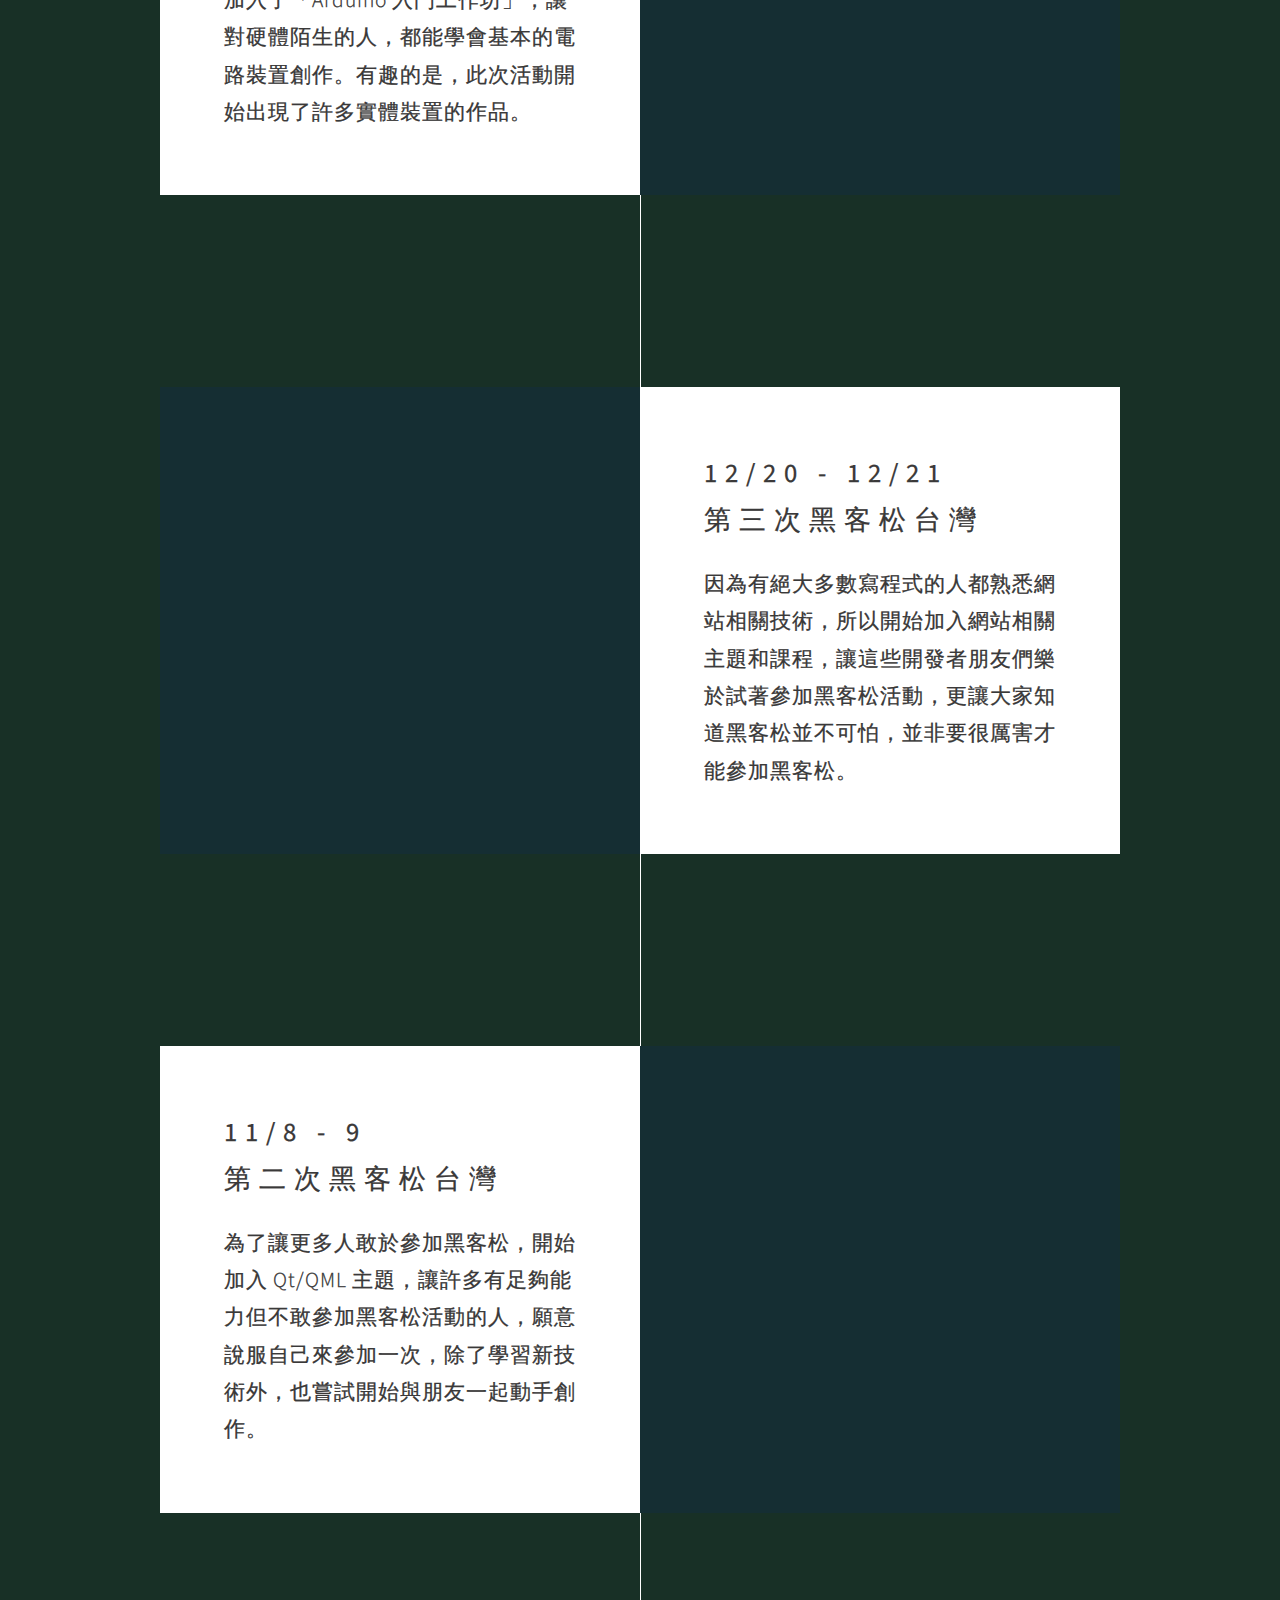
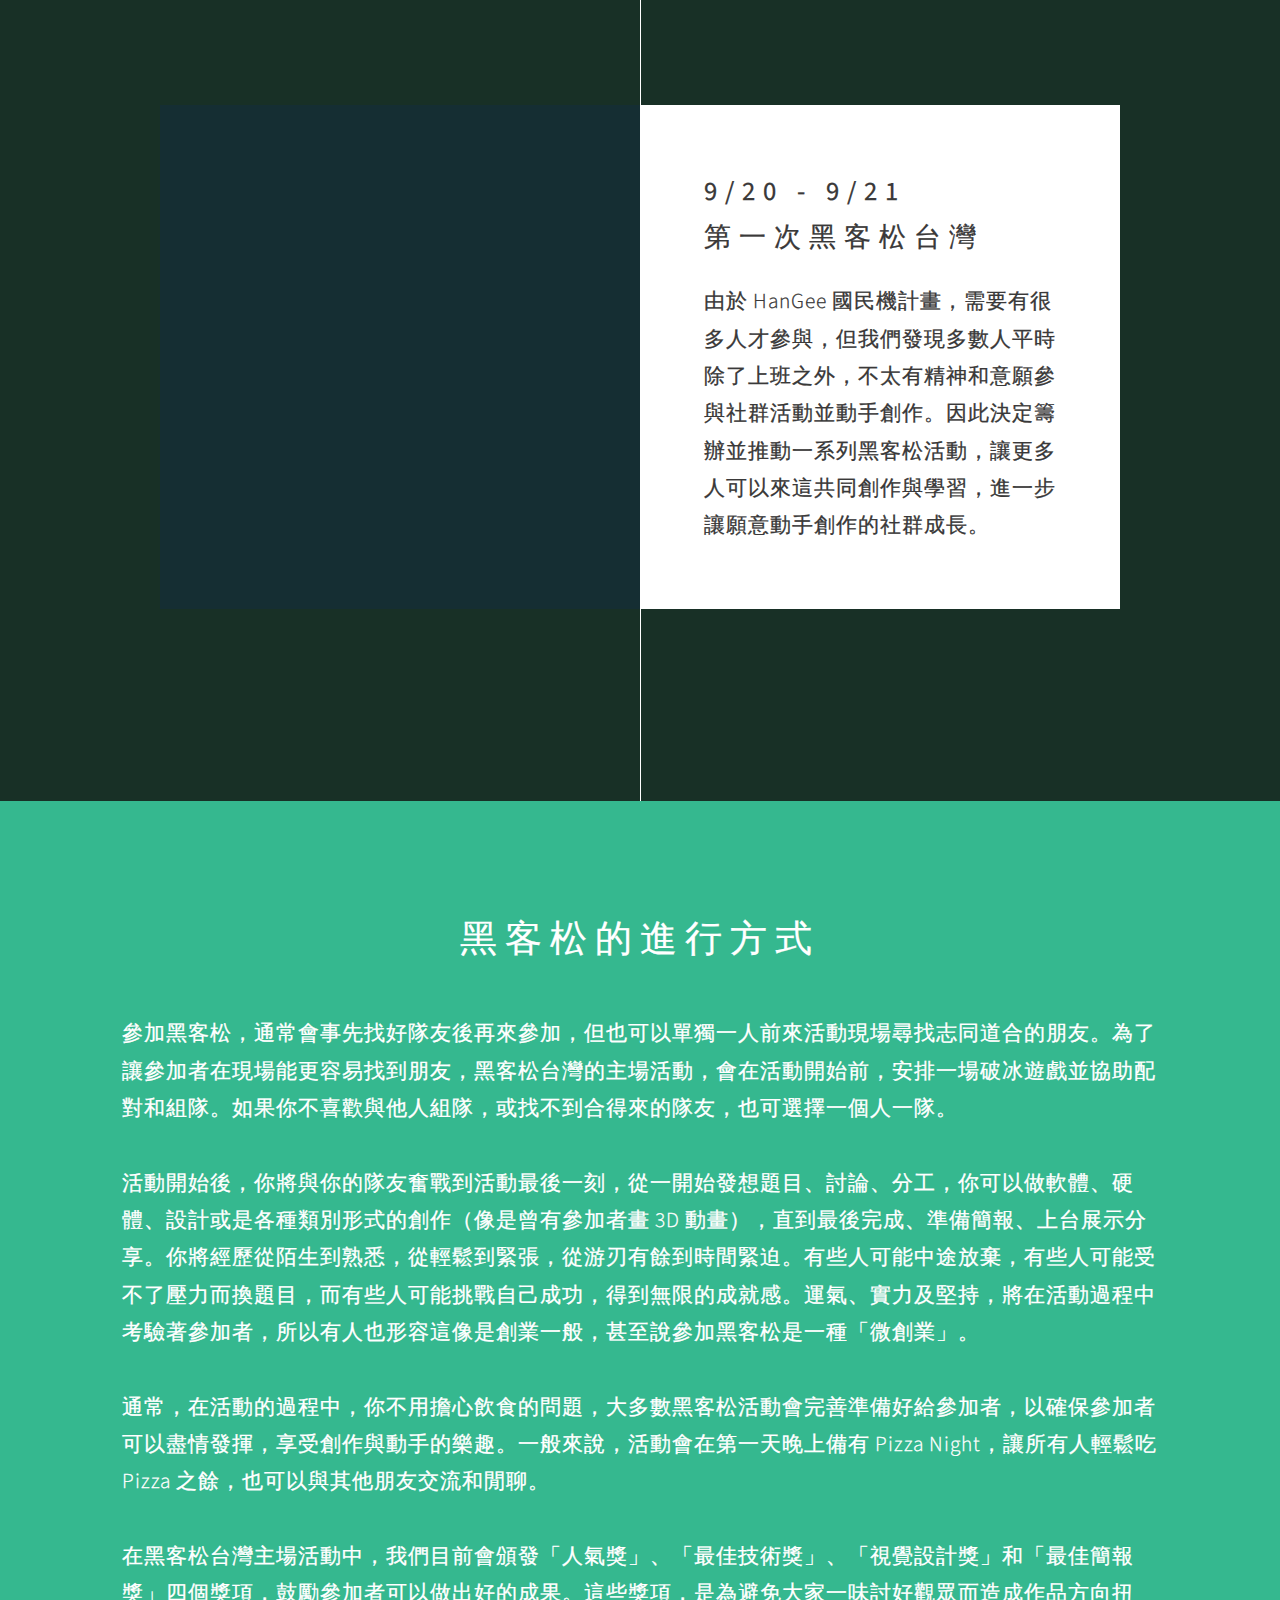
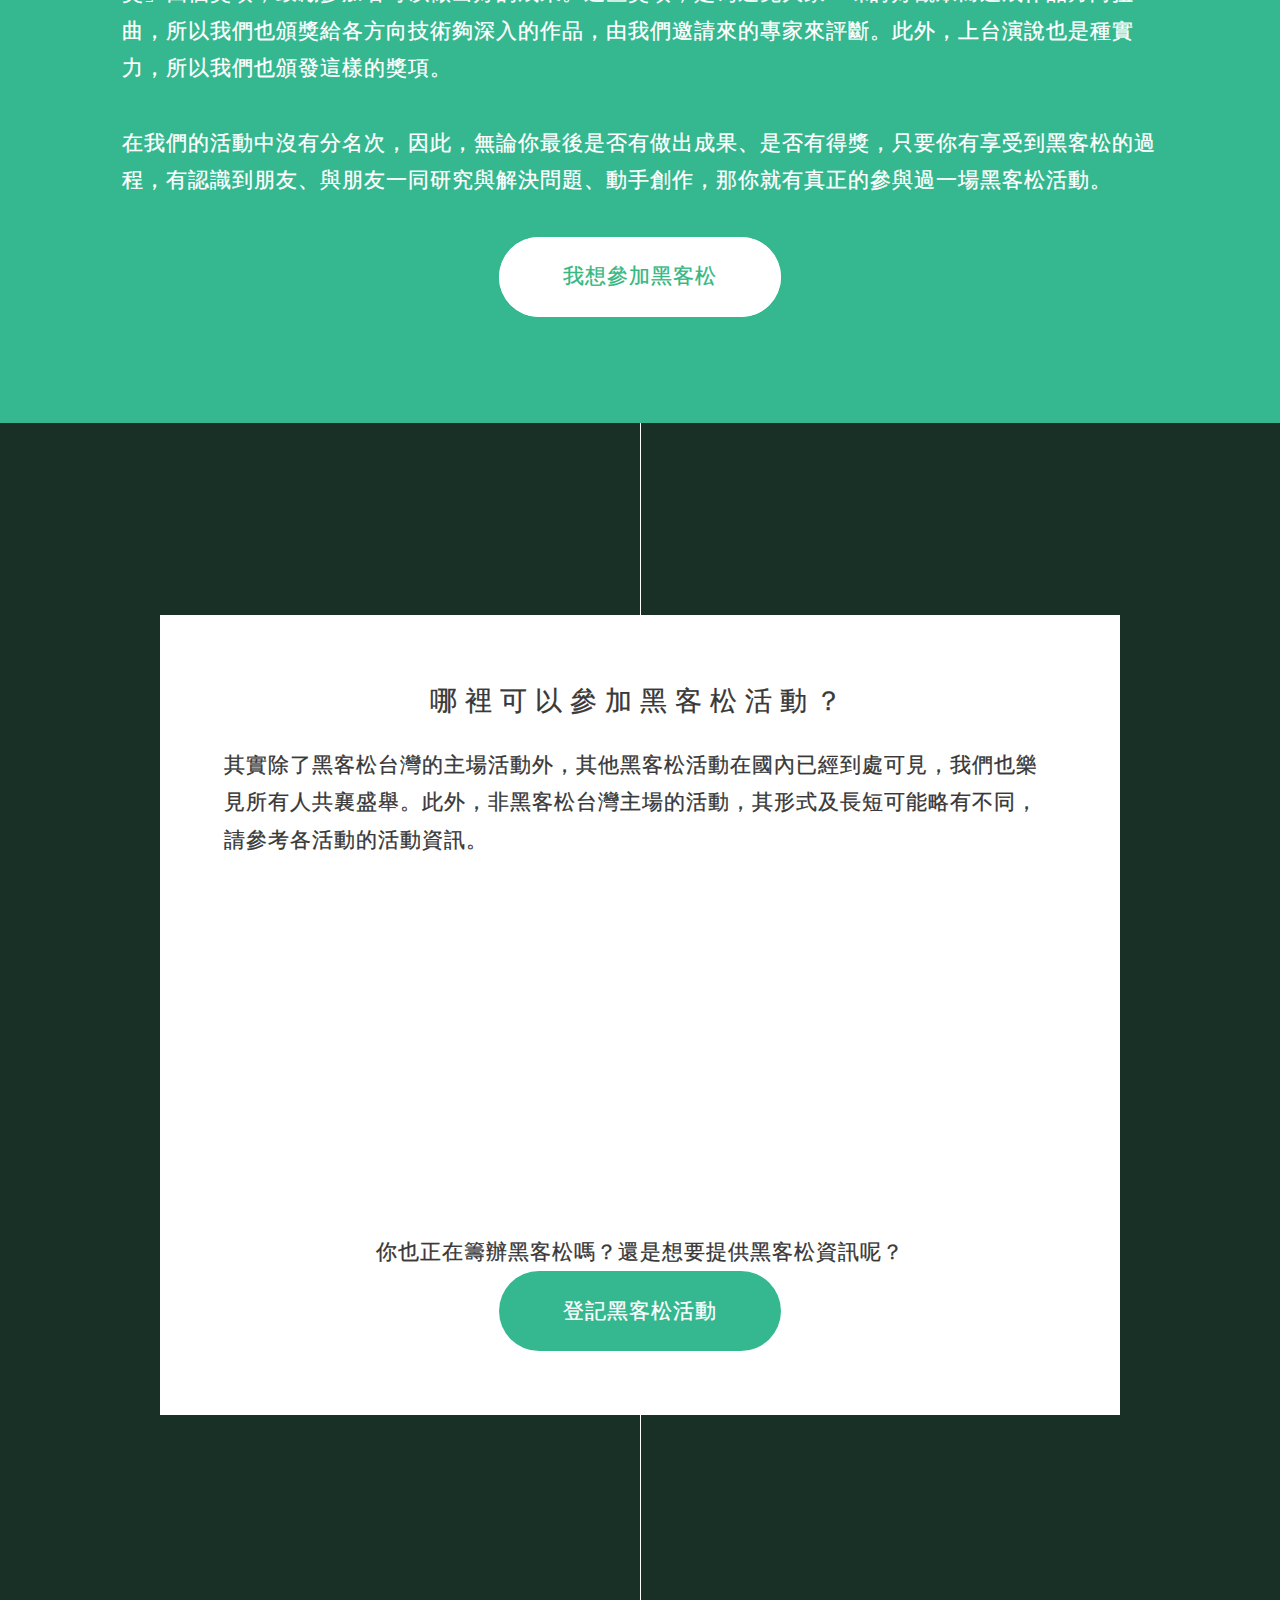
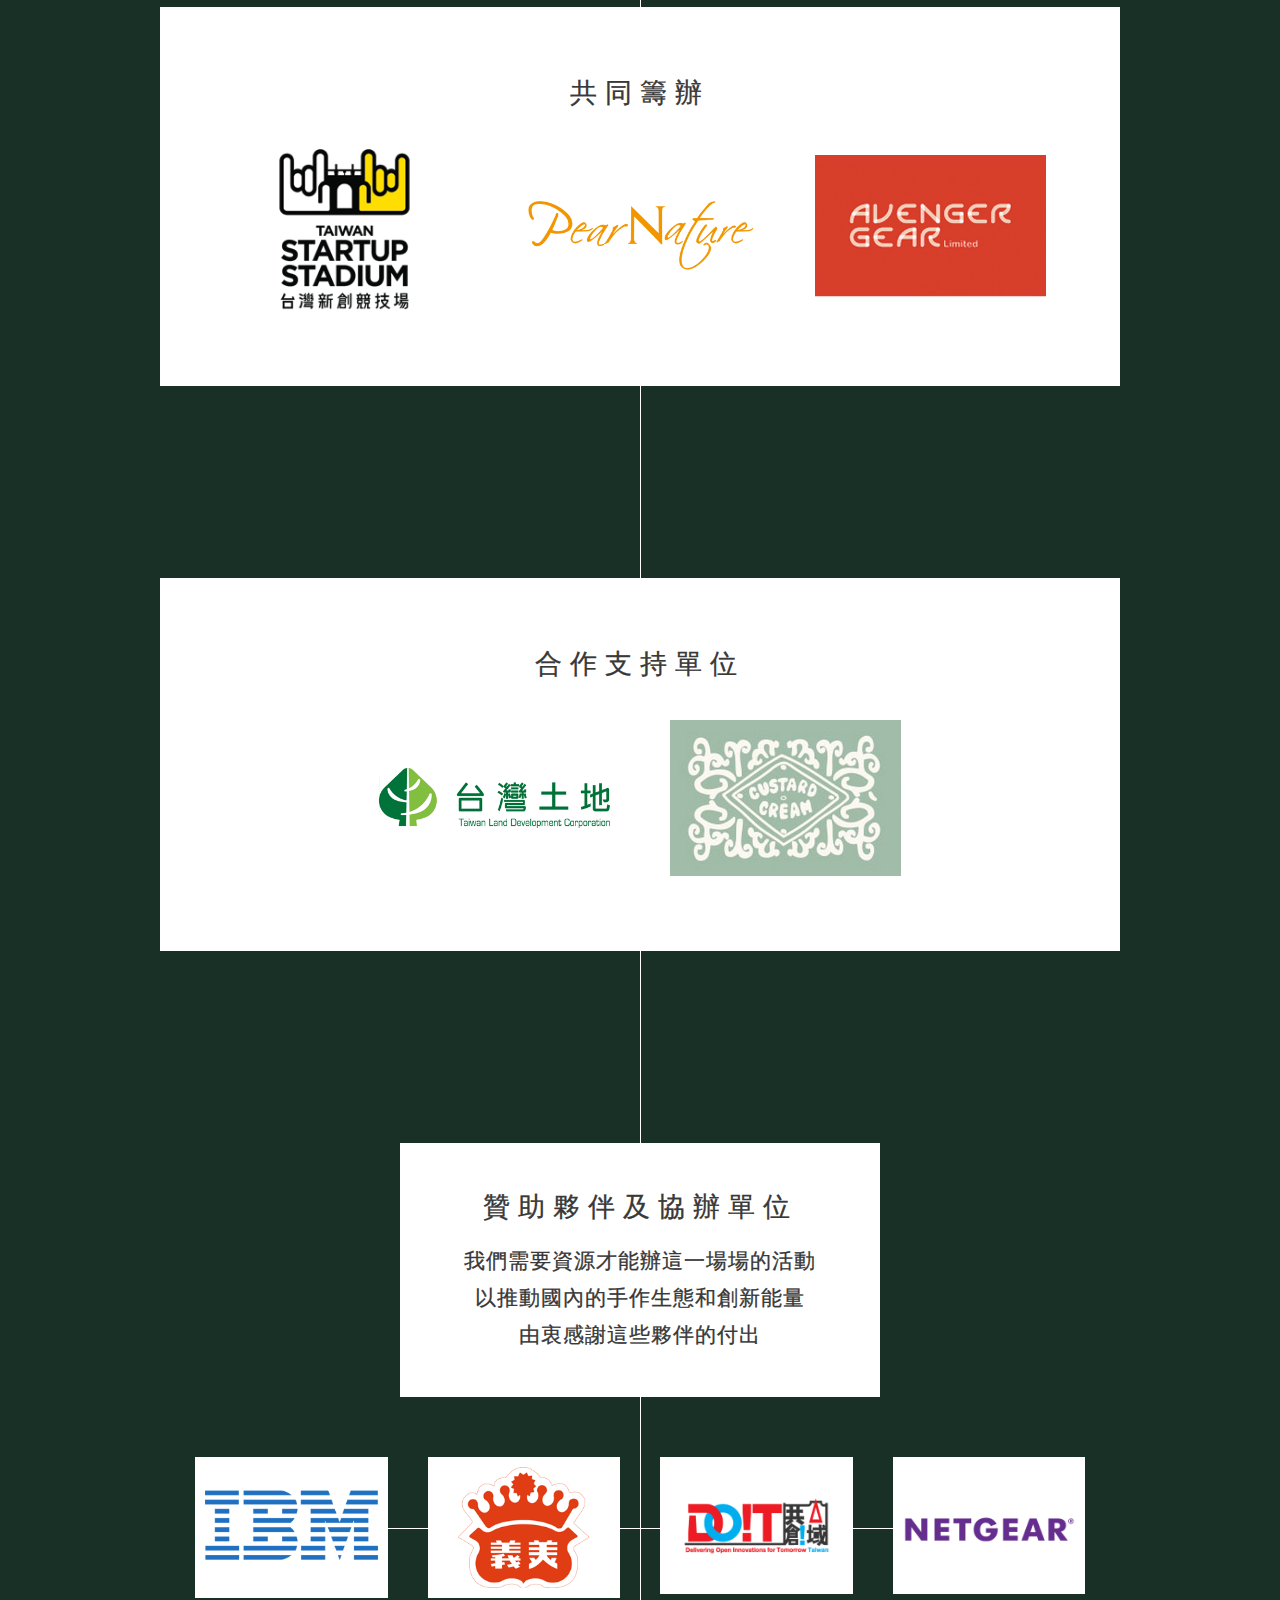
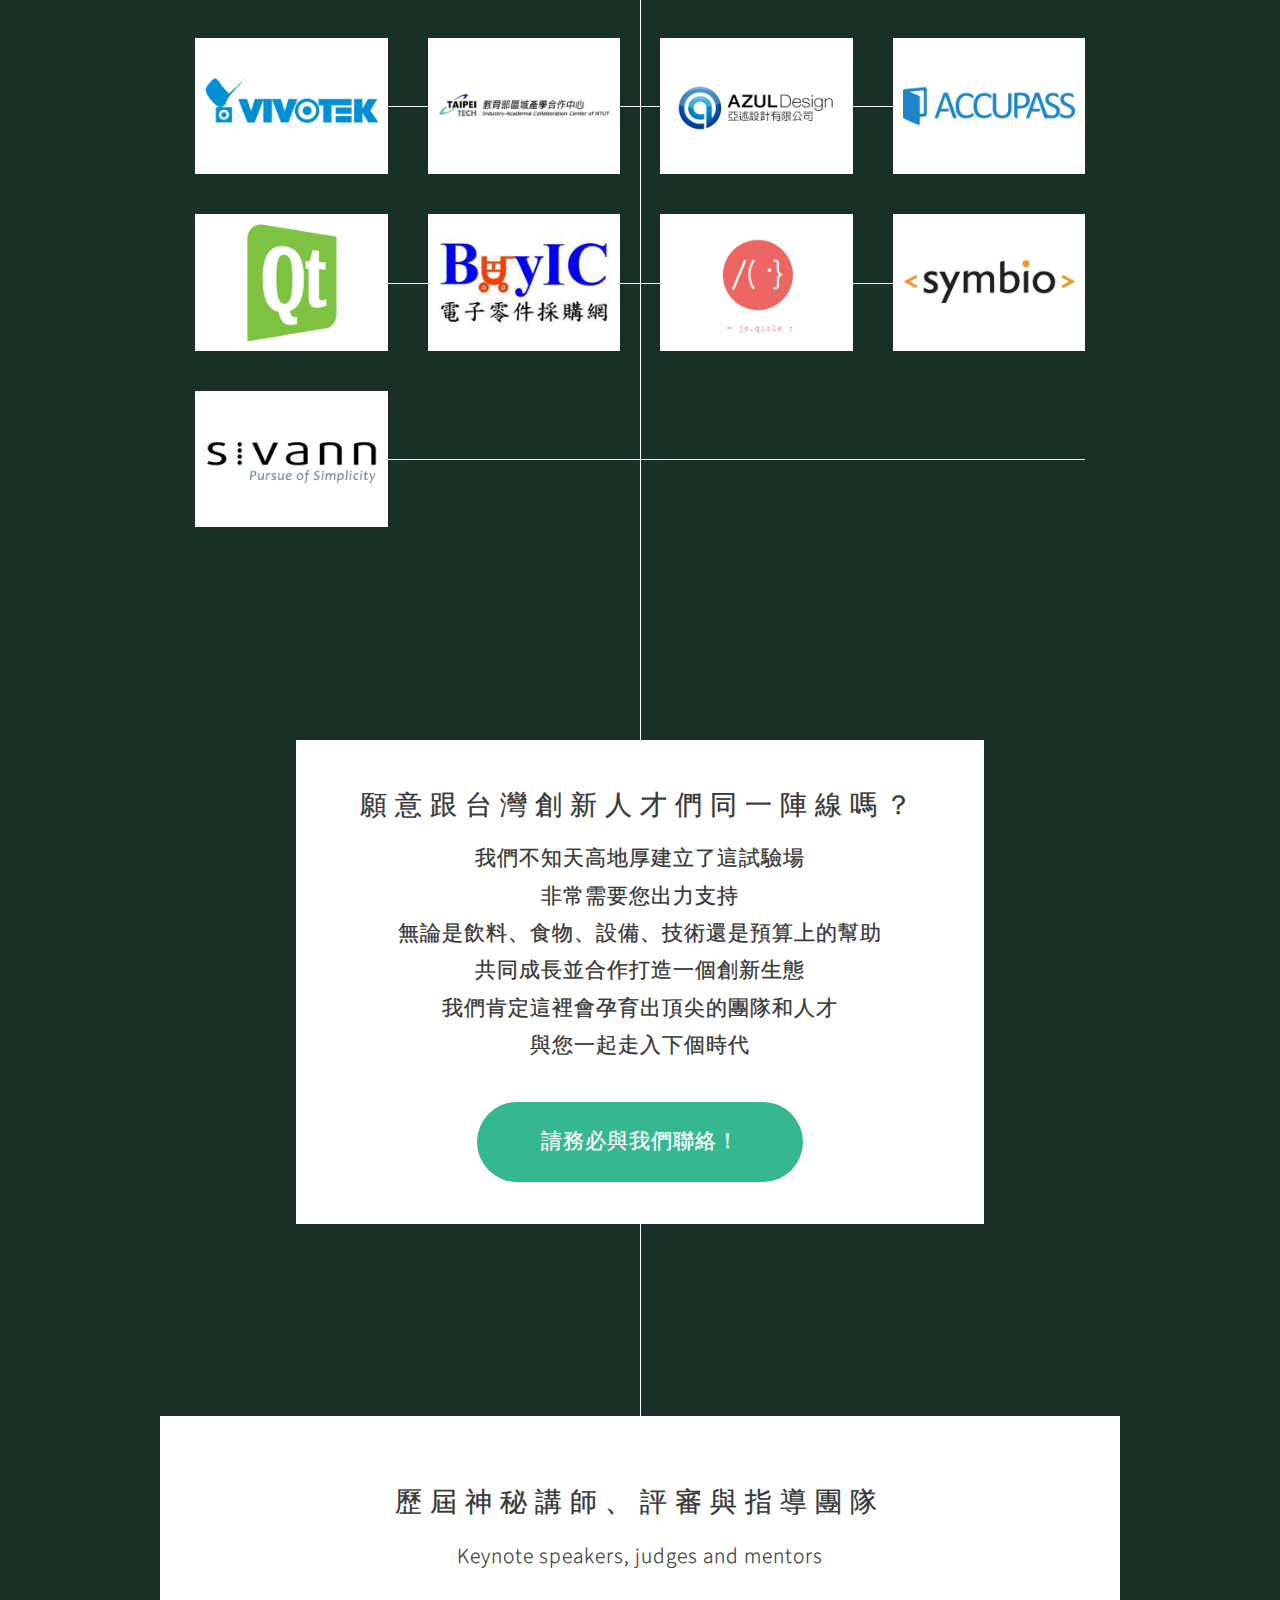
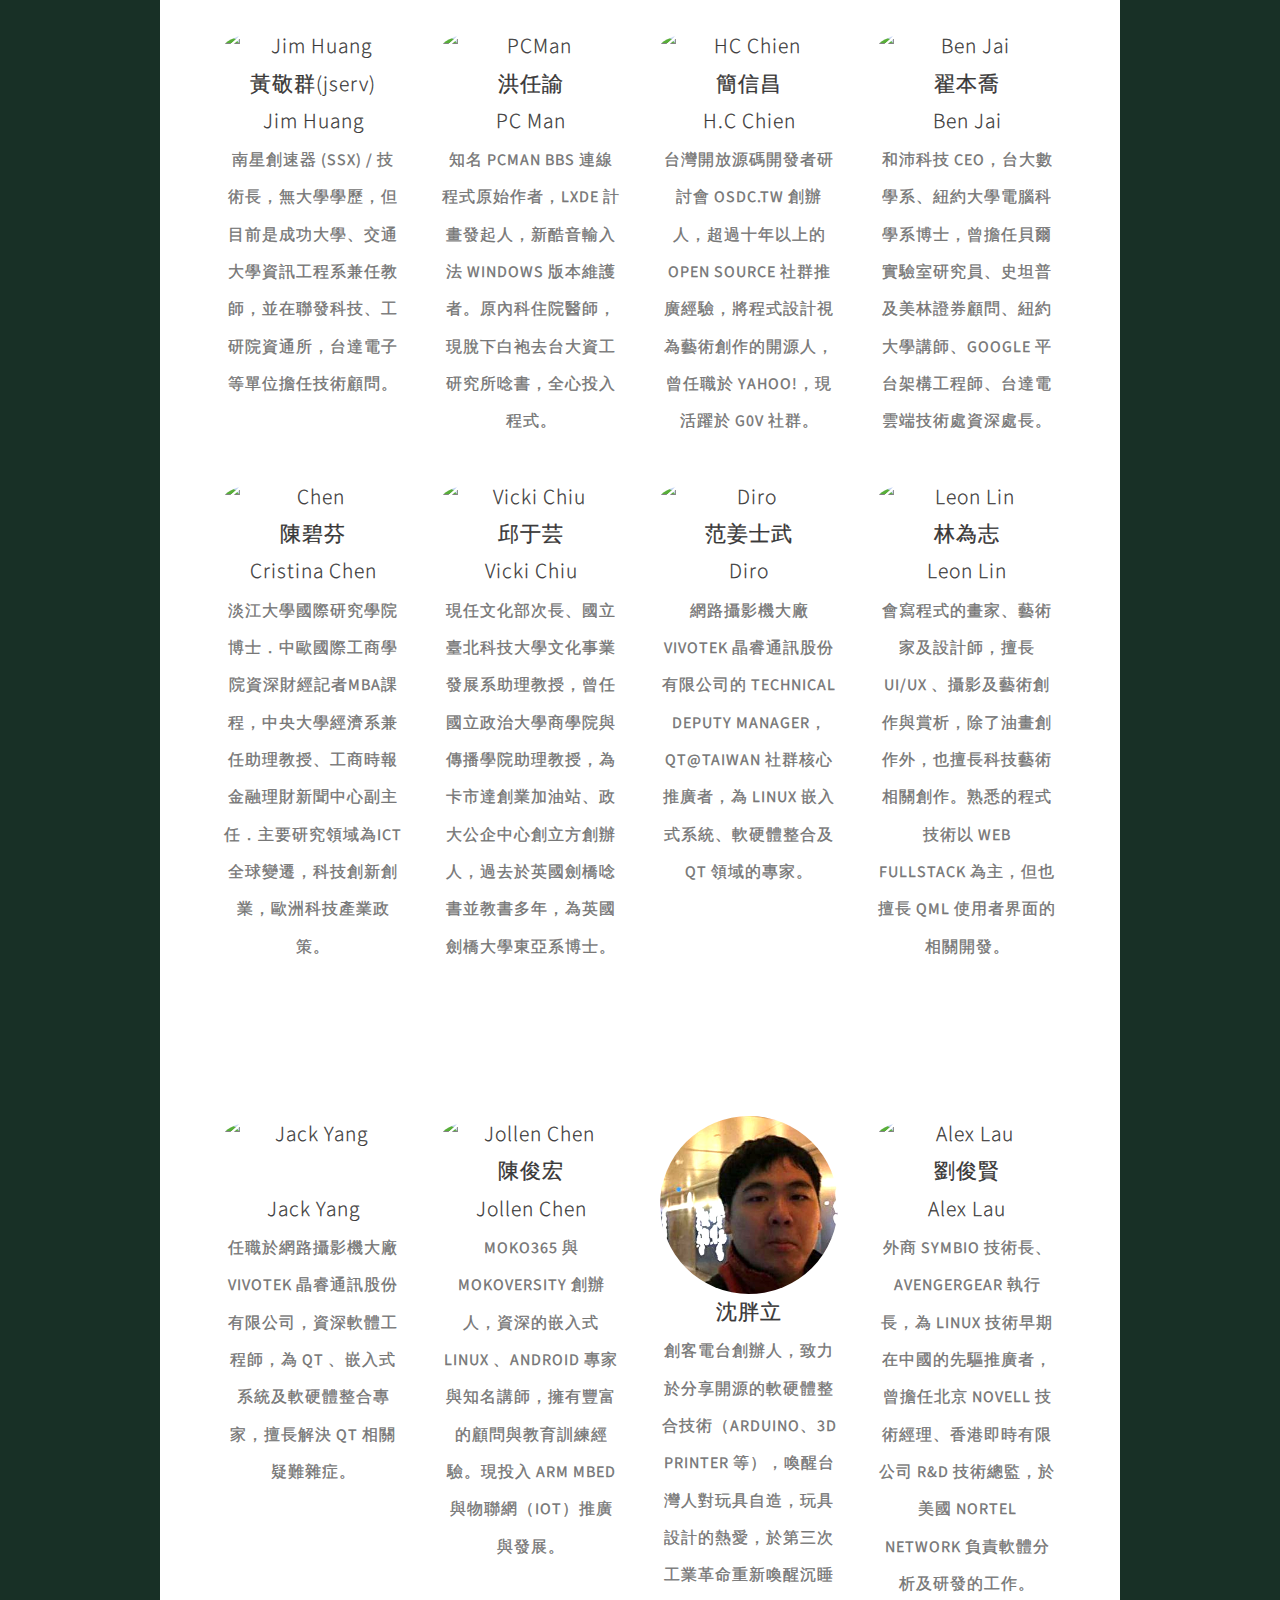
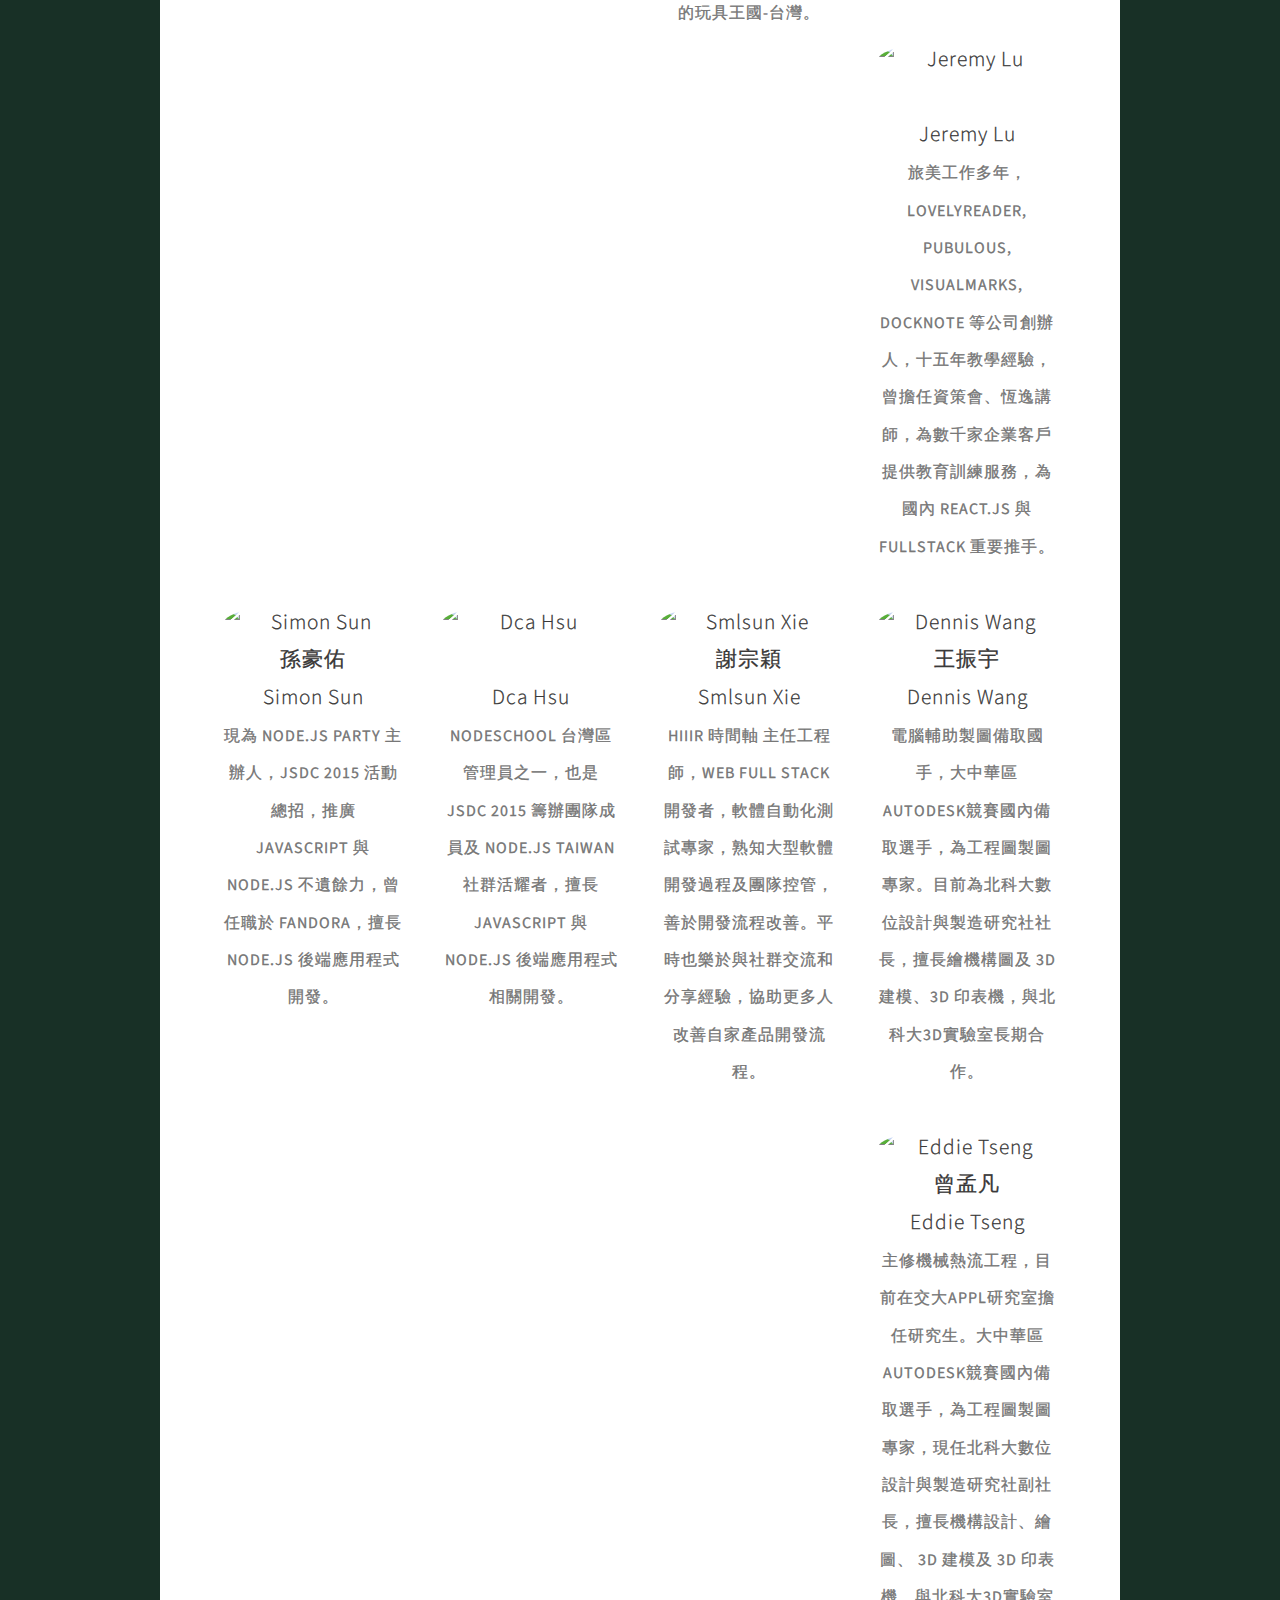
==== commit cb071a05: "add a new area for company and orgnization who works together" ====
--- a/index.html
+++ b/index.html
@@ -196,16 +196,27 @@
 				</section>
 			</article>
 
-			<article class="container box style2">
-				<header>
-					<h2 data-i18n="partners.title">合作籌辦</h2>
-					<p data-i18n="[html]partners.desc">感謝合作夥伴們，共同為您呈現精彩活動</p>
-				</header>
-				<div class="inner">
-					<div class="row 0%">
-						<div class="3u 12u(mobile)"><a href="http://www.tldc.com.tw/main/" class="image fit"><img src="images/sponsors/taiwan-land.png" alt="" title="台灣土地開發" style="background: #fff; padding: 10px;" /></a></div>
-						<div class="3u 12u(mobile)"><a href="http://www.custardcream.org/" class="image fit"><img src="images/sponsors/custard.png" alt="" title="Custard Cream" style="background: #fff; padding: 10px;" /></a></div>
-						<div class="3u 12u(mobile)"><a href="http://www.startupstadium.tw/" class="image fit"><img src="images/sponsors/tss.png" alt="" title="Taiwan Startup Stadium" style="background: #fff; padding: 10px;" /></a></div>
+			<article class="container box style3">
+				<header>
+					<h2 data-i18n="cowork.title">共同籌辦</h2>
+				</header>
+				<div class="inner">
+					<div class="row">
+						<div class="col-md-4 col-xs-12"><a href="http://www.startupstadium.tw/" class="image fit"><img src="images/sponsors/tss.png" alt="" title="Taiwan Startup Stadium" style="background: #fff; padding: 10px;" /></a></div>
+						<div class="col-xs-12 col-md-4"><a href="http://pearnature.com/" class="image fit"><img src="images/sponsors/pearnature.png" alt="" title="pearnature" style="background: #fff; padding: 10px;" /></a></div>
+						<div class="col-xs-12 col-md-4"><a href="http://avengergear.com/" class="image fit"><img src="images/sponsors/averger.png" alt="" title="AvengerGear" style="background: #fff; padding: 10px;" /></a></div>
+					</div>
+				</div>
+			</article>
+
+			<article class="container box style3">
+				<header>
+					<h2 data-i18n="partners.title">合作支持單位</h2>
+				</header>
+				<div class="inner">
+					<div class="row">
+						<div class="col-md-offset-2 col-md-4 col-xs-offset-0 col-xs-12"><a href="http://www.tldc.com.tw/main/" class="image fit"><img src="images/sponsors/taiwan-land.png" alt="" title="台灣土地開發" style="background: #fff; padding: 10px;" /></a></div>
+						<div class="col-md-4 col-xs-12"><a href="http://www.custardcream.org/" class="image fit"><img src="images/sponsors/custard.png" alt="" title="Custard Cream" style="background: #fff; padding: 10px;" /></a></div>
 					</div>
 				</div>
 			</article>
@@ -223,24 +234,22 @@
 					<div class="row 0%">
 						<div class="3u 12u(mobile)"><a href="http://www.ibm.com/tw/zh/" class="image fit"><img src="images/sponsors/ibmLogo.png" alt="" title="IBM" style="background: #fff; padding: 10px;" /></a></div>
 						<div class="3u 12u(mobile)"><a href="http://www.imeifoods.com.tw/" class="image fit"><img src="images/sponsors/imeiZHLogo.png" alt="" title="義美" style="background: #fff; padding: 10px;" /></a></div>
-						<div class="3u 12u(mobile)"><a href="http://pearnature.com/" class="image fit"><img src="images/sponsors/pearnature.png" alt="" title="pearnature" style="background: #fff; padding: 10px;" /></a></div>
-						<div class="3u 12u(mobile)"><a href="http://avengergear.com/" class="image fit"><img src="images/sponsors/averger.png" alt="" title="AvengerGear" style="background: #fff; padding: 10px;" /></a></div>
-					</div>
-					<div class="row 0%">
 						<div class="3u 12u(mobile)"><a href="https://taiwan-doit.com/" class="image fit"><img src="images/sponsors/doit.png" alt="" title="DOIT" style="background: #fff; padding: 10px;" /></a></div>
 						<div class="3u 12u(mobile)"><a href="http://24h.pchome.com.tw/prod/draf4h-a9005rahx" class="image fit"><img src="images/sponsors/netgear.png" alt="" title="netgear" style="background: #fff; padding: 10px;" /></a></div>
+					</div>
+					<div class="row 0%">
 						<div class="3u 12u(mobile)"><a href="http://vvtk-digest.blogspot.tw/" class="image fit"><img src="images/sponsors/vivotek.png" alt="" title="vivotek" style="background: #fff; padding: 10px;" /></a></div>
 						<div class="3u 12u(mobile)"><a href="http://www.criep.ntut.edu.tw/bin/home.php" class="image fit"><img src="images/sponsors/NTUT.png" alt="" title="NTUT" style="background: #fff; padding: 10px;" /></a></div>
-					</div>
-					<div class="row 0%">
 						<div class="3u 12u(mobile)"><a href="http://www.azul.com.tw/" class="image fit"><img src="images/sponsors/azul.png" alt="" title="AZUL Design" style="background: #fff; padding: 10px;" /></a></div>
 						<div class="3u 12u(mobile)"><a href="http://accupass.com/" class="image fit"><img src="images/sponsors/accupass.png" alt="" title="Accupass" style="background: #fff; padding: 10px;" /></a></div>
+					</div>
+					<div class="row 0%">
 						<div class="3u 12u(mobile)"><a href="http://qt-project.org/" class="image fit"><img src="images/sponsors/Qt-logo-medium.png" alt="" title="Qt" style="background: #fff; padding: 10px;" /></a></div>
 						<div class="3u 12u(mobile)"><a href="http://www.buyic.com.tw/" class="image fit"><img src="images/sponsors/buyic.png" alt="" title="BuyIC" style="background: #fff; padding: 10px;" /></a></div>
-					</div>
-					<div class="row 0%">
 						<div class="3u 12u(mobile)"><a href="https://www.facebook.com/jsgirlstw" class="image fit"><img src="images/sponsors/jsgirl.png" alt="" title="JS Girls" style="background: #fff; padding: 10px;" /></a></div>
 						<div class="3u 12u(mobile)"><a href="http://symbio.com/" class="image fit"><img src="images/sponsors/symbio.png" alt="" title="Symbio" style="background: #fff; padding: 10px;" /></a></div>
+					</div>
+					<div class="row 0%">
 						<div class="3u 12u(mobile)"><a href="http://www.sivann.com.tw/" class="image fit"><img src="images/sponsors/sivann.png" alt="" title="Sivann" style="background: #fff; padding: 10px;" /></a></div>
 					</div>
 				</div>
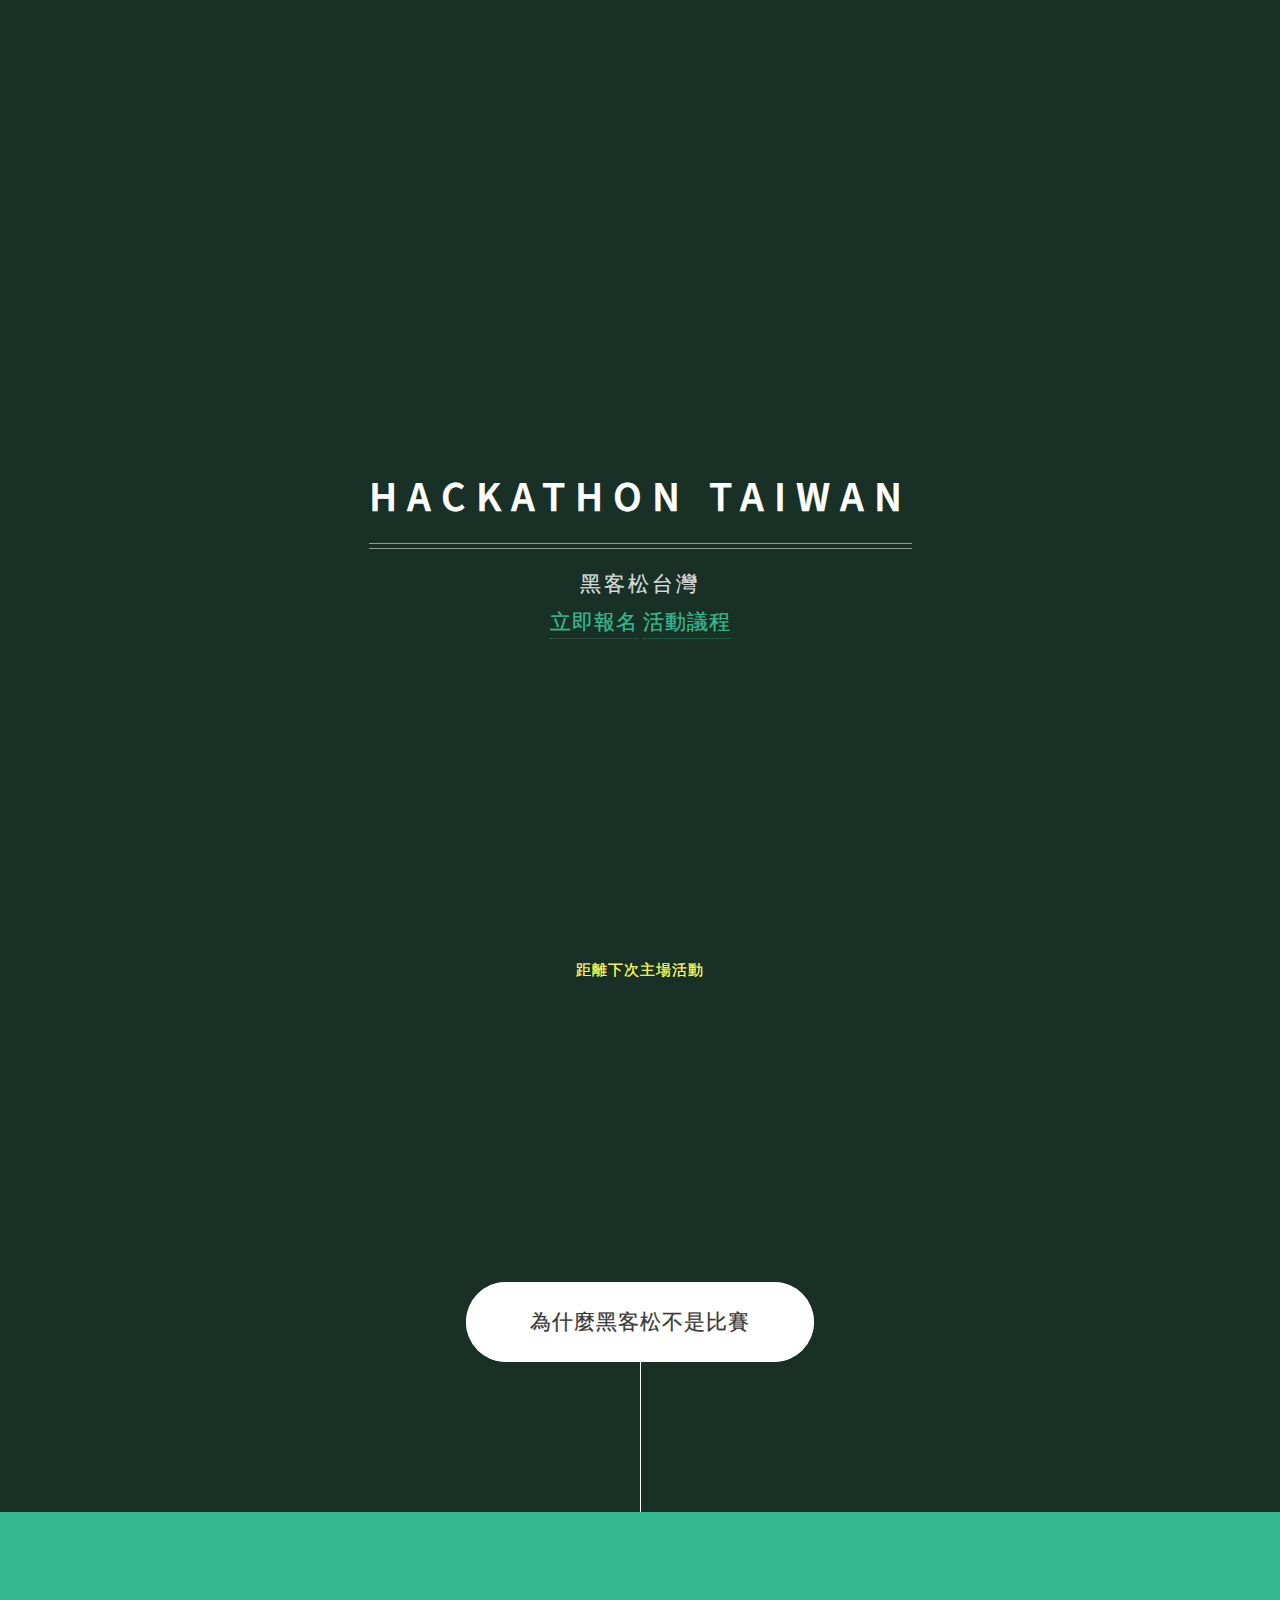
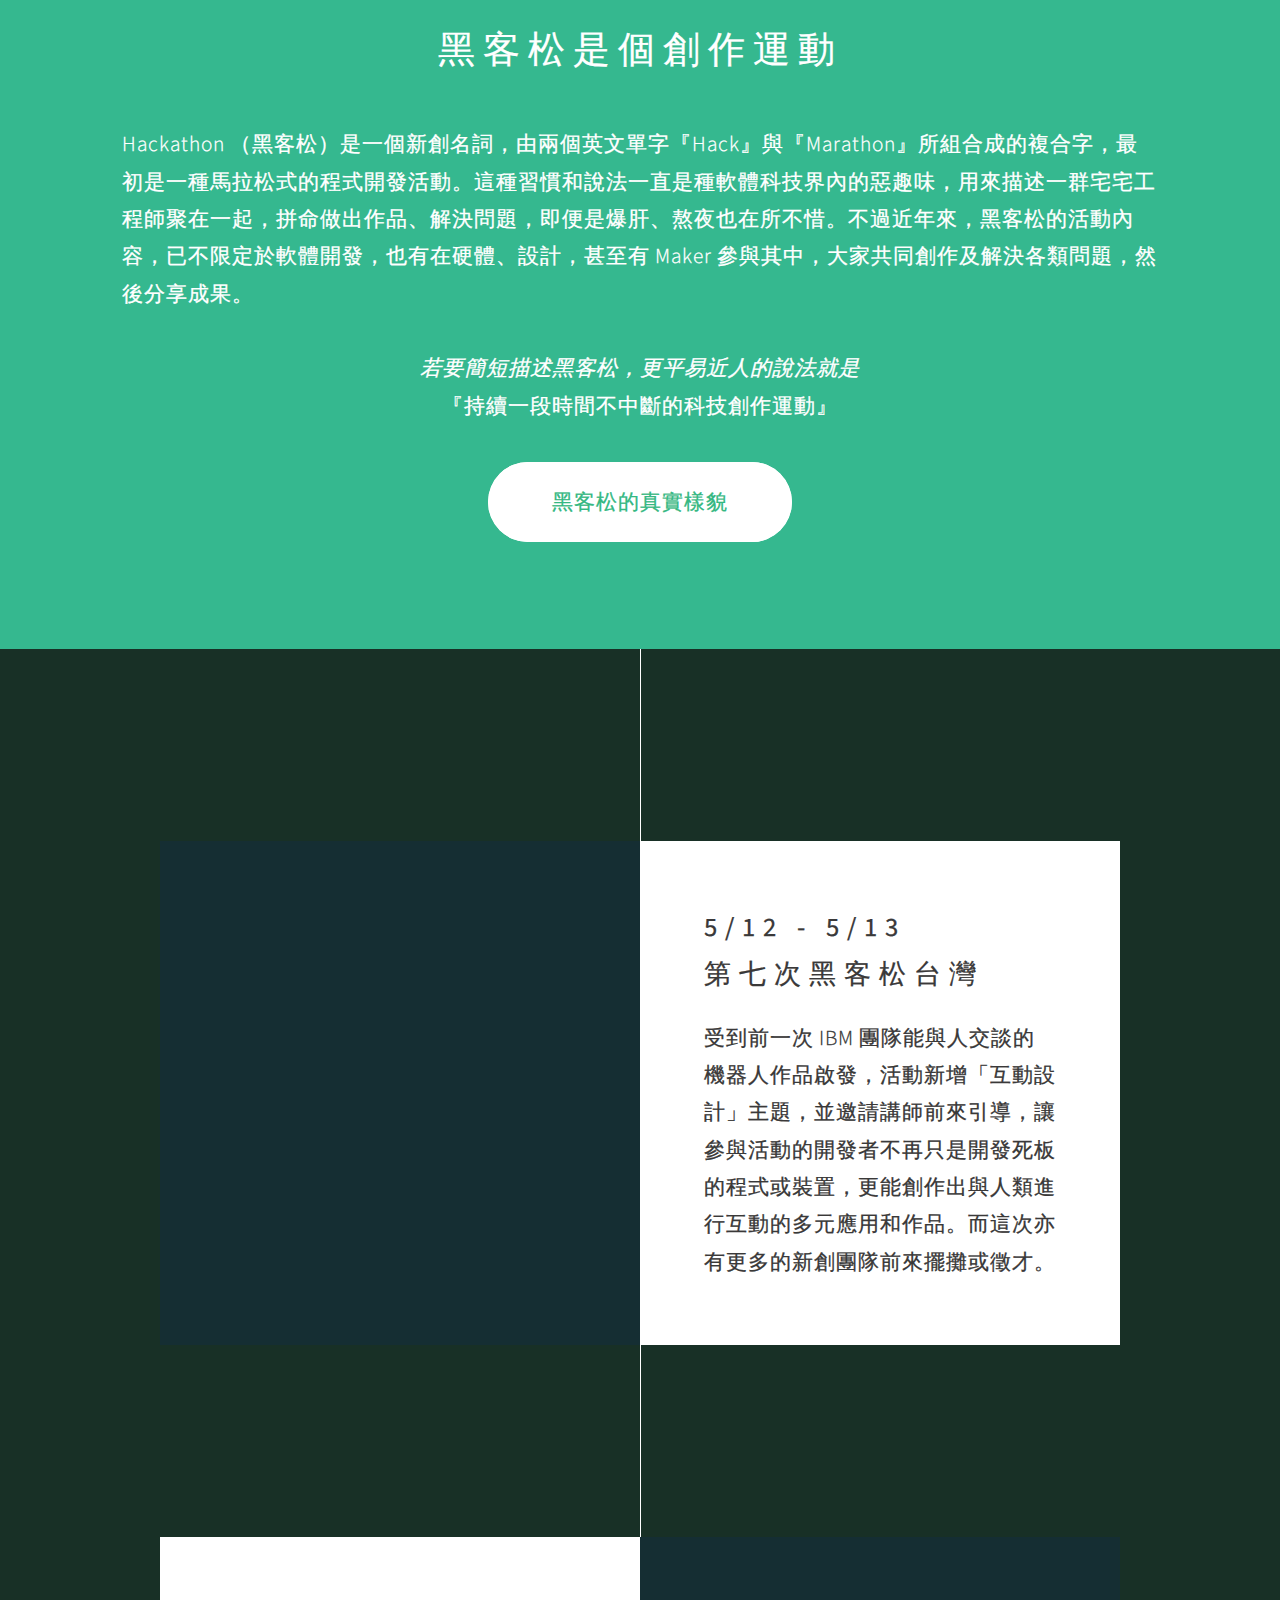
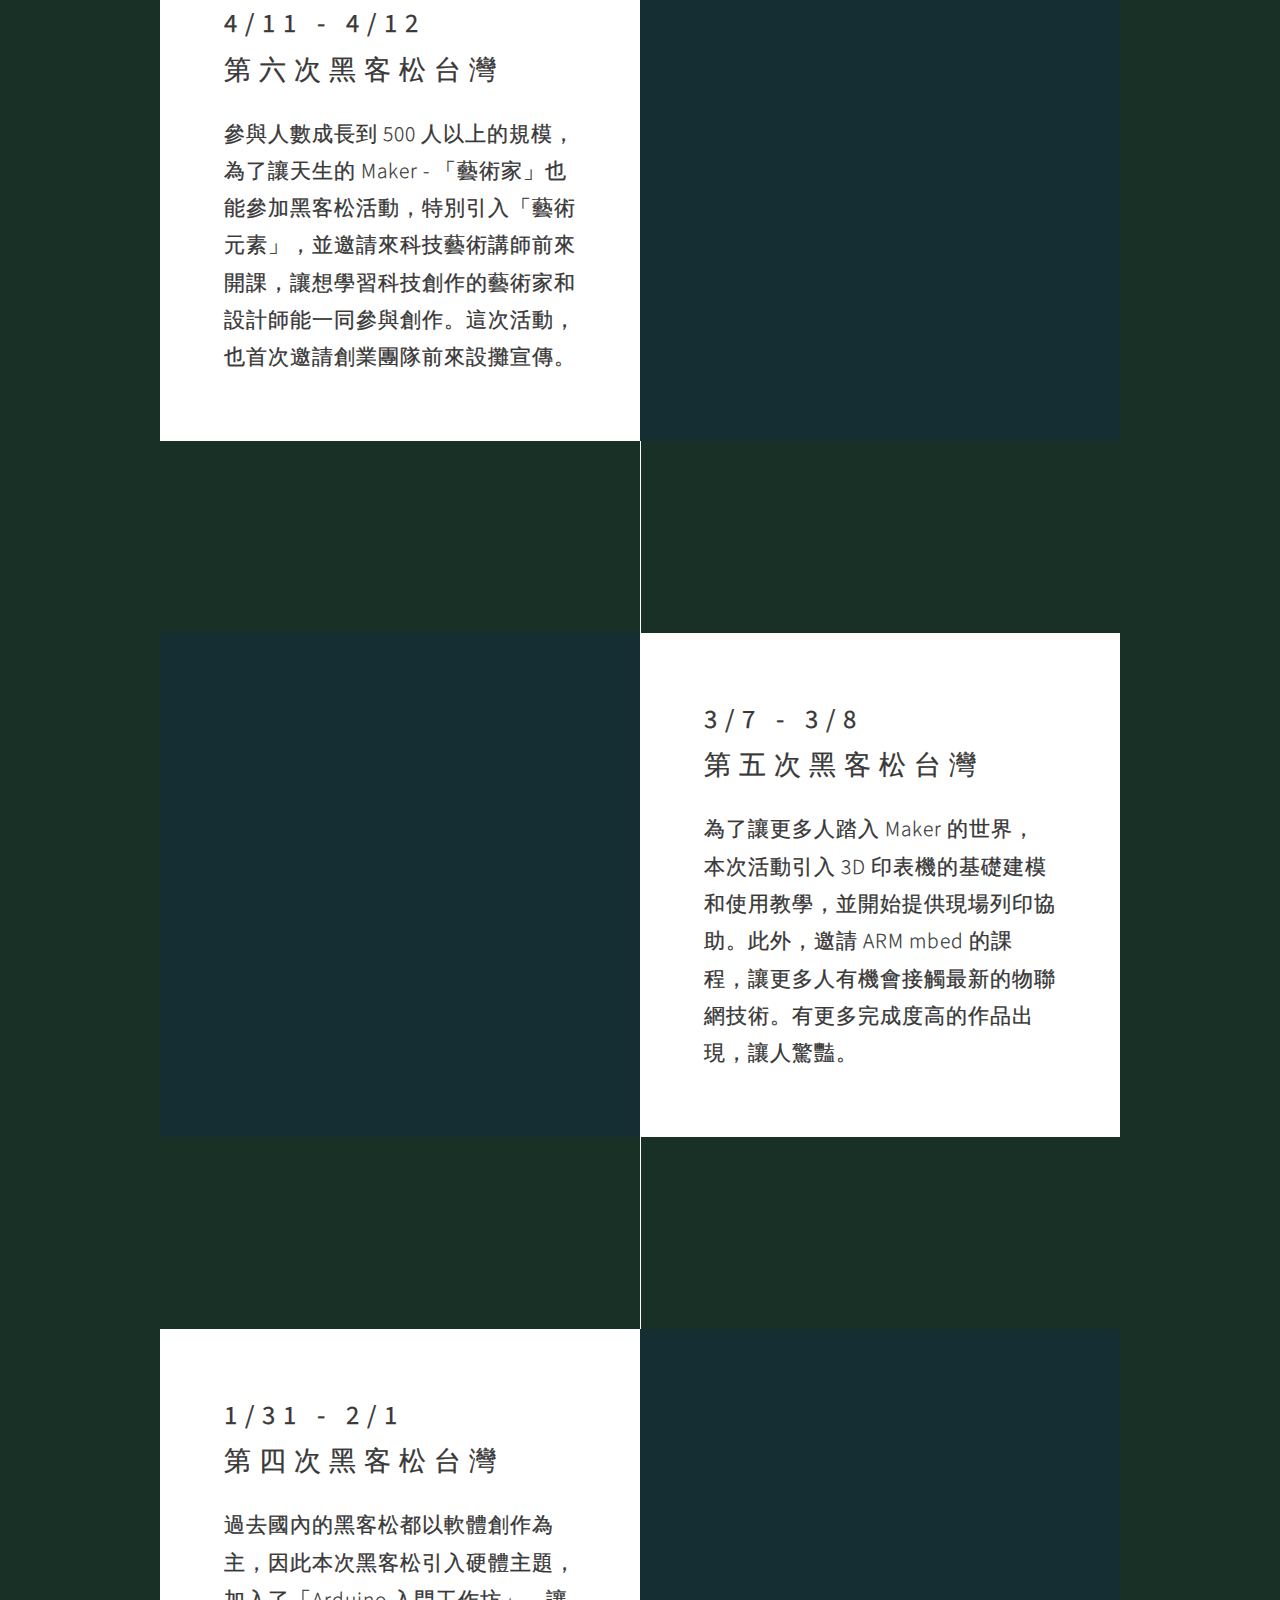
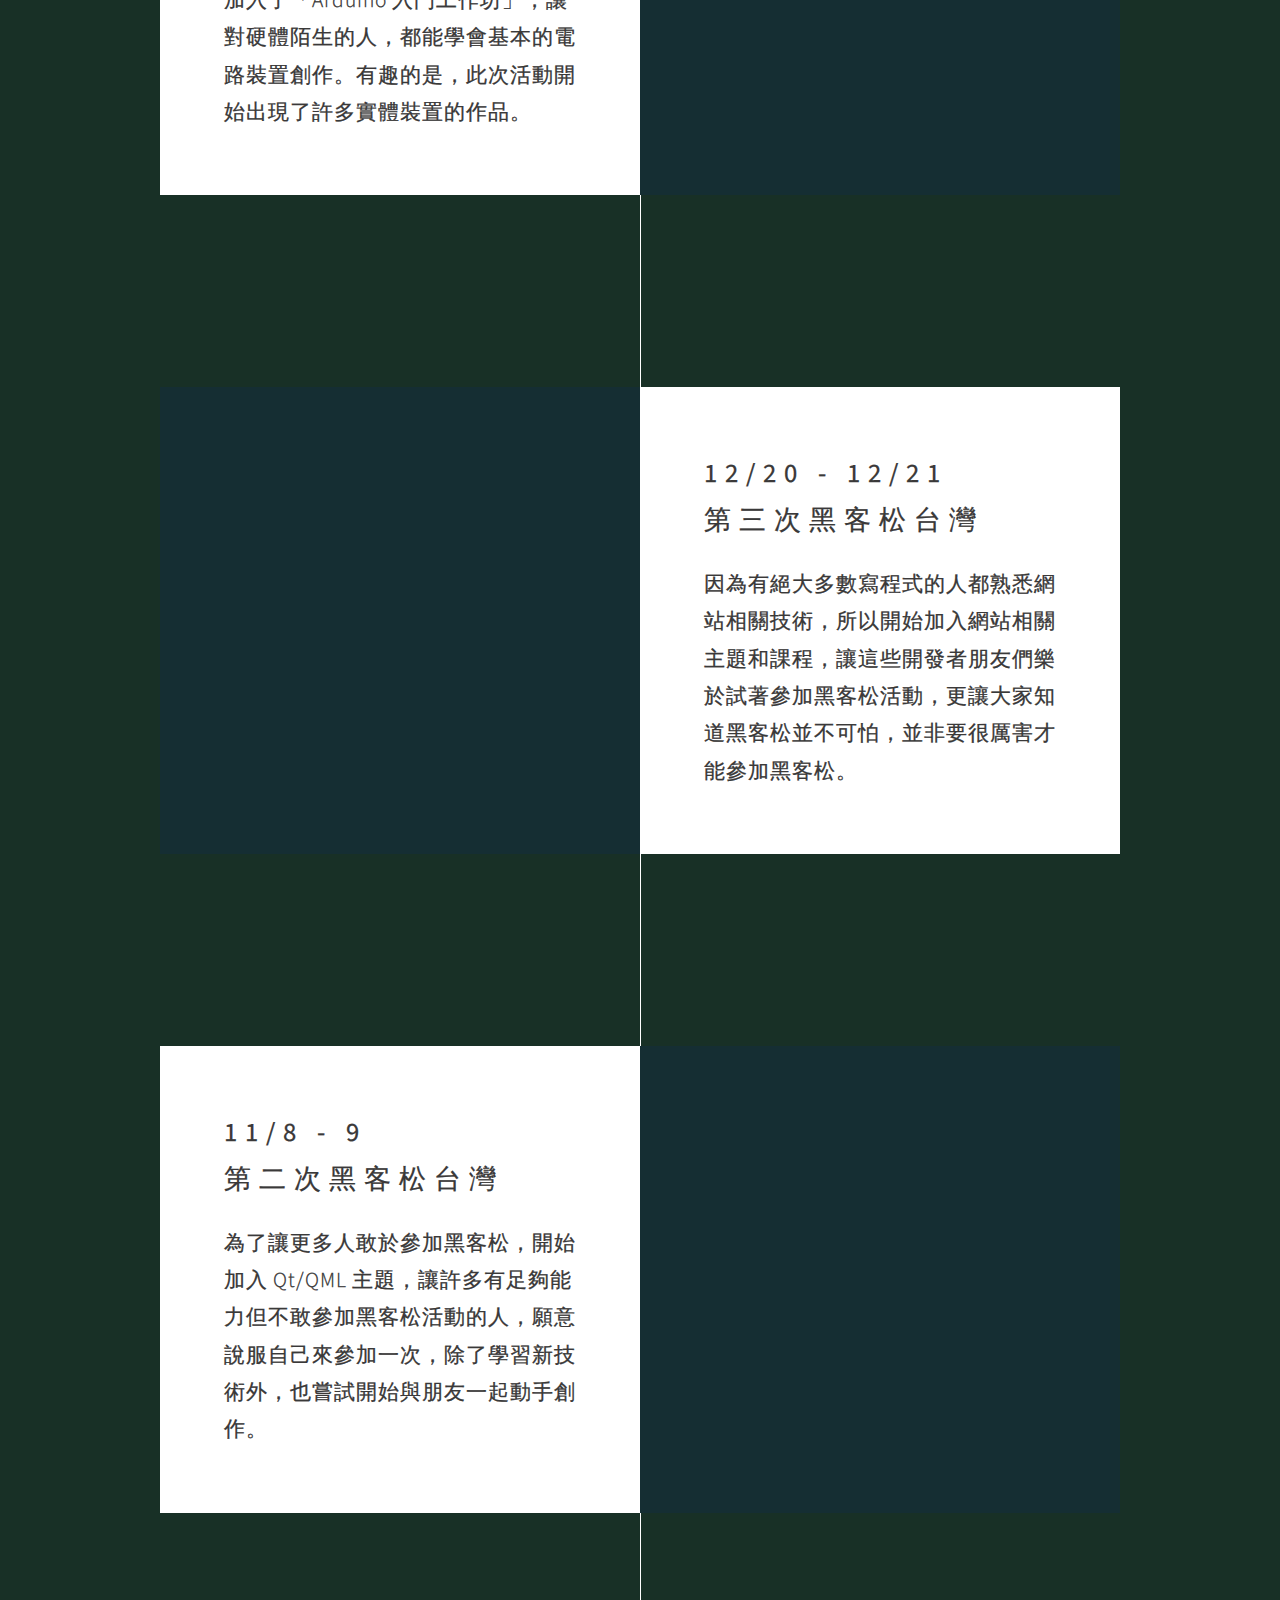
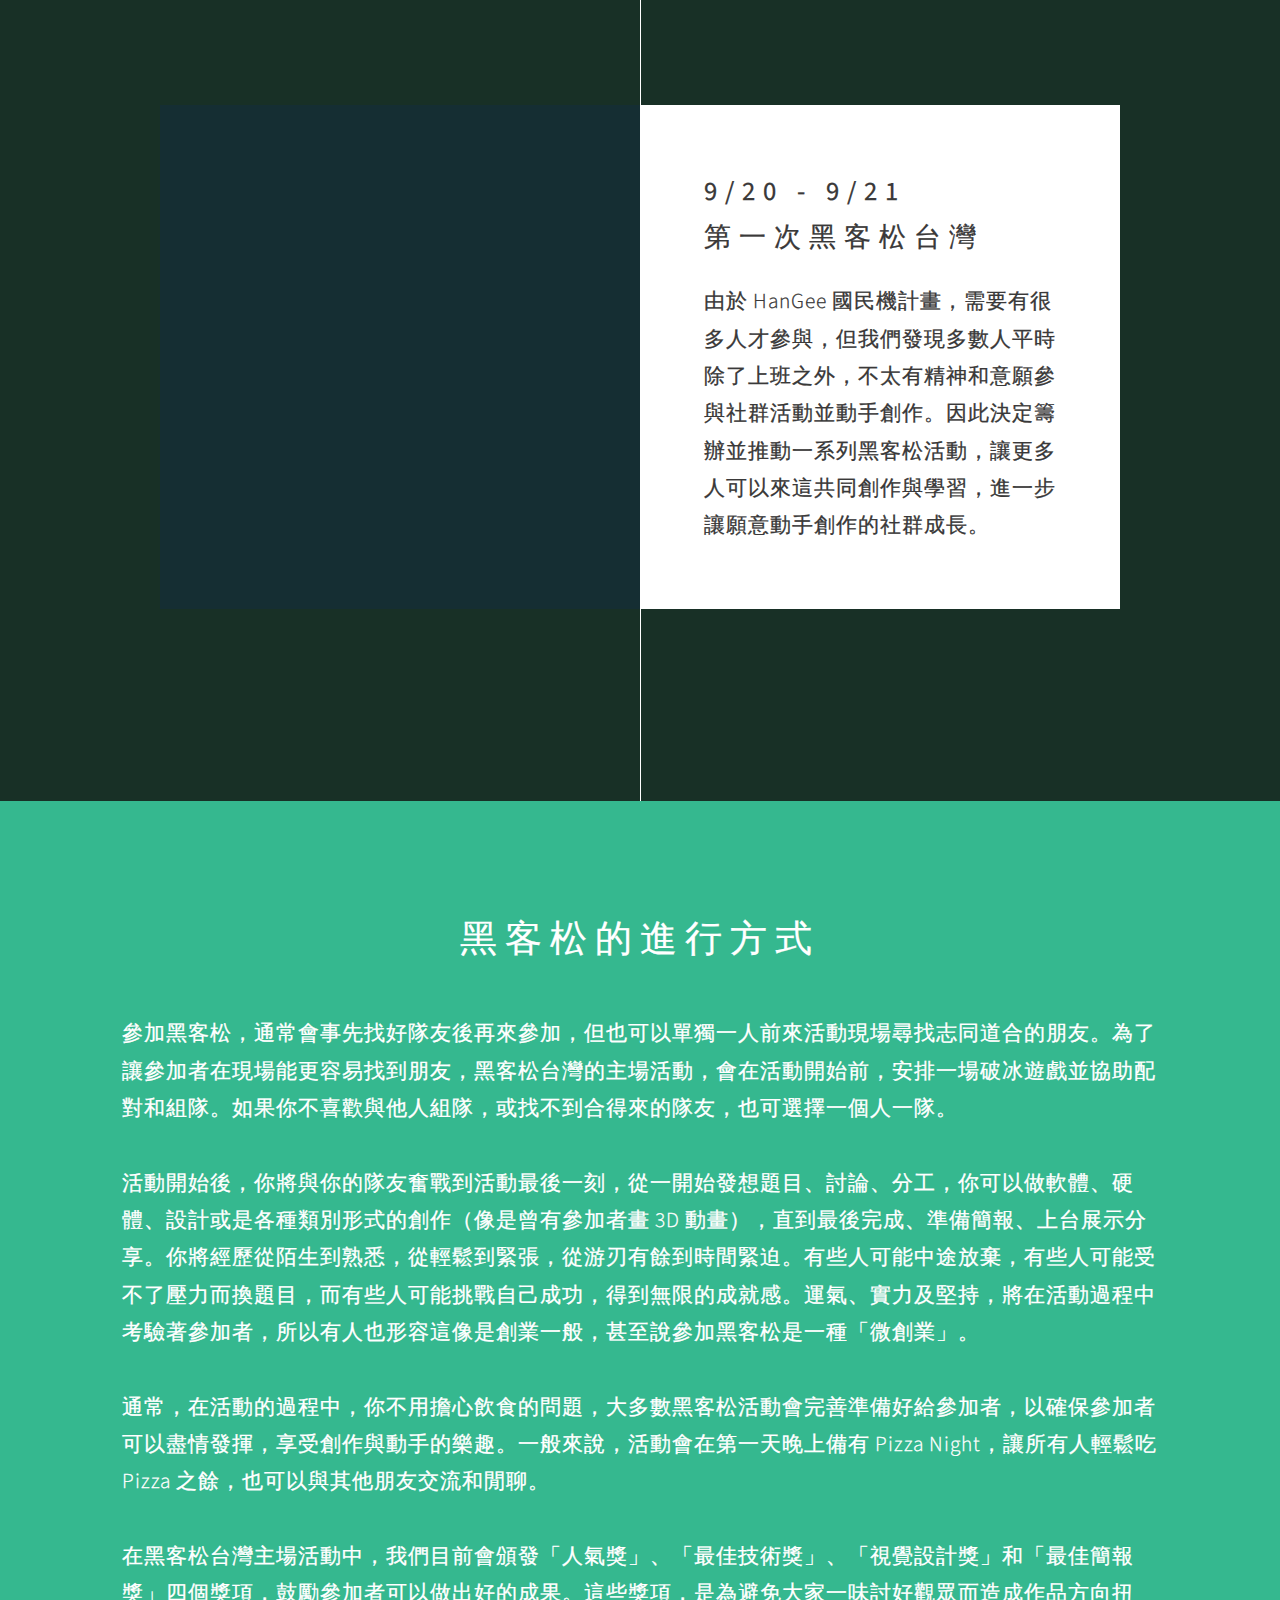
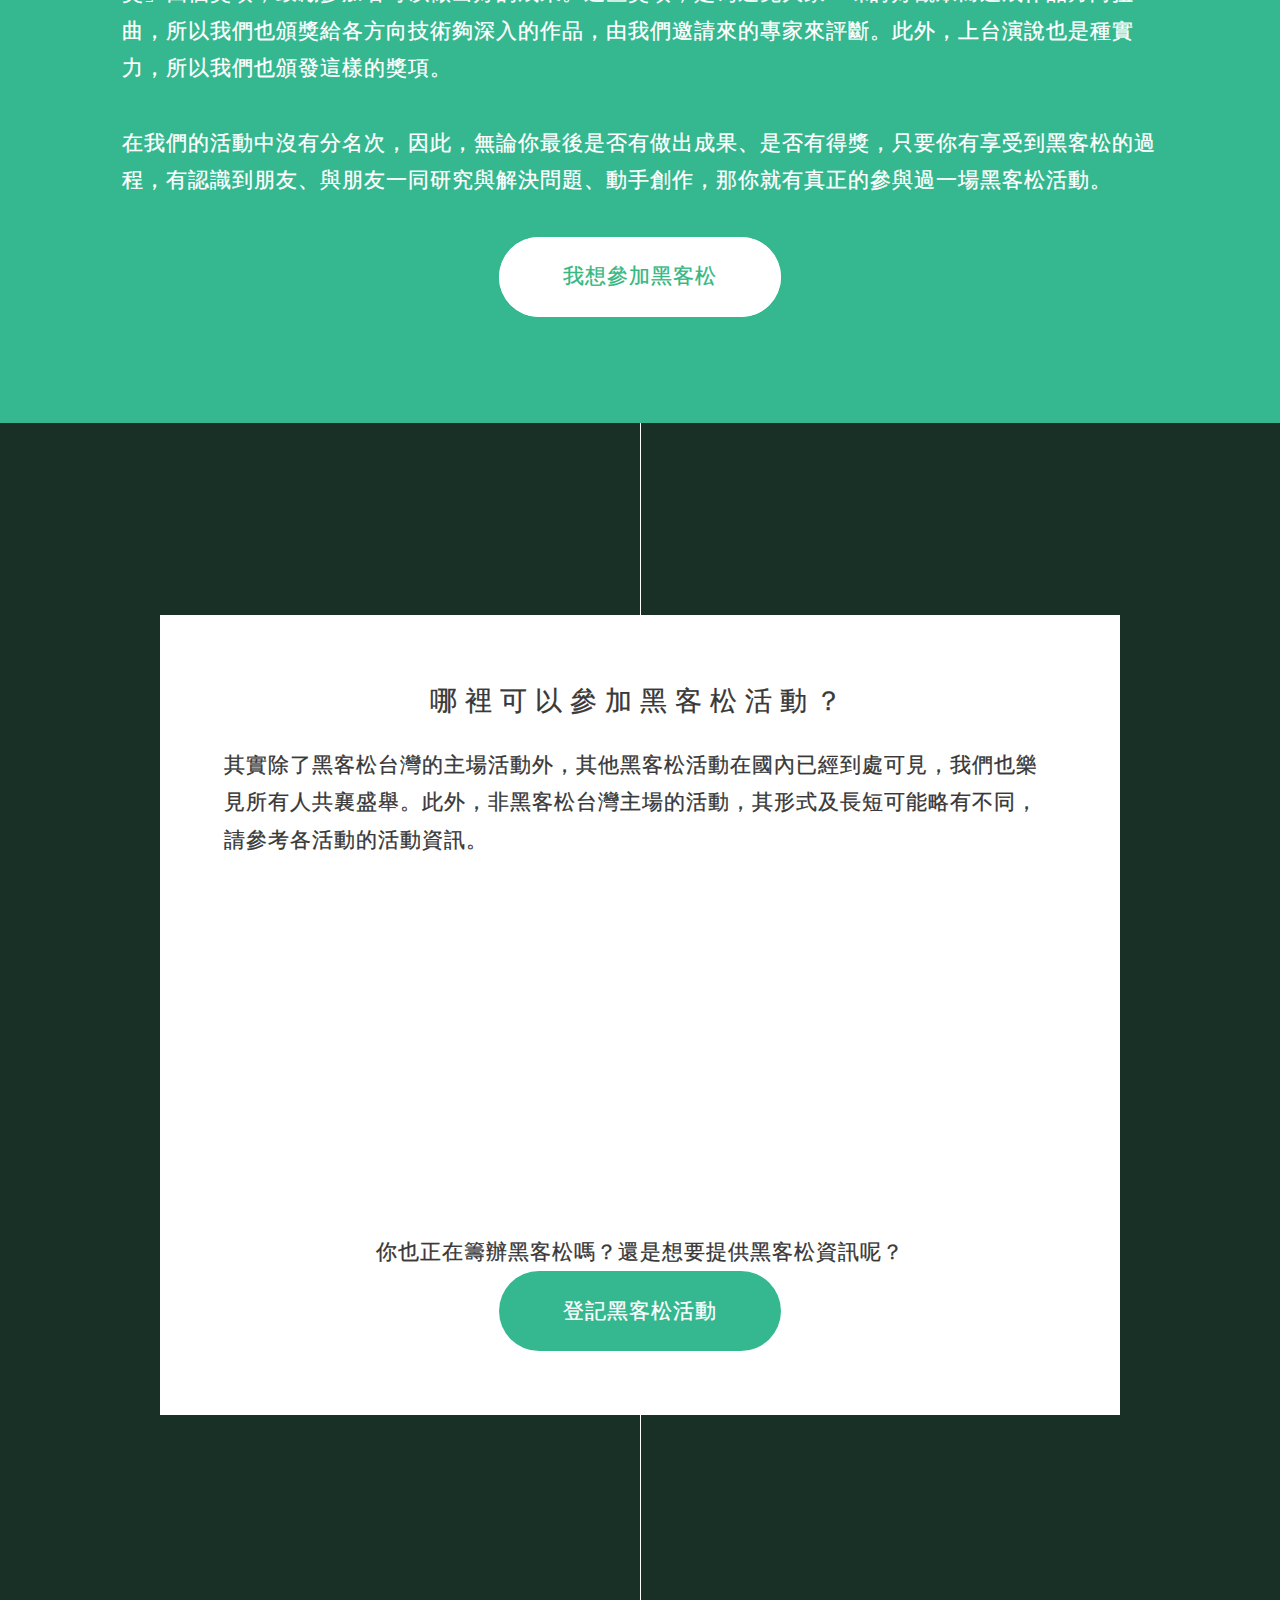
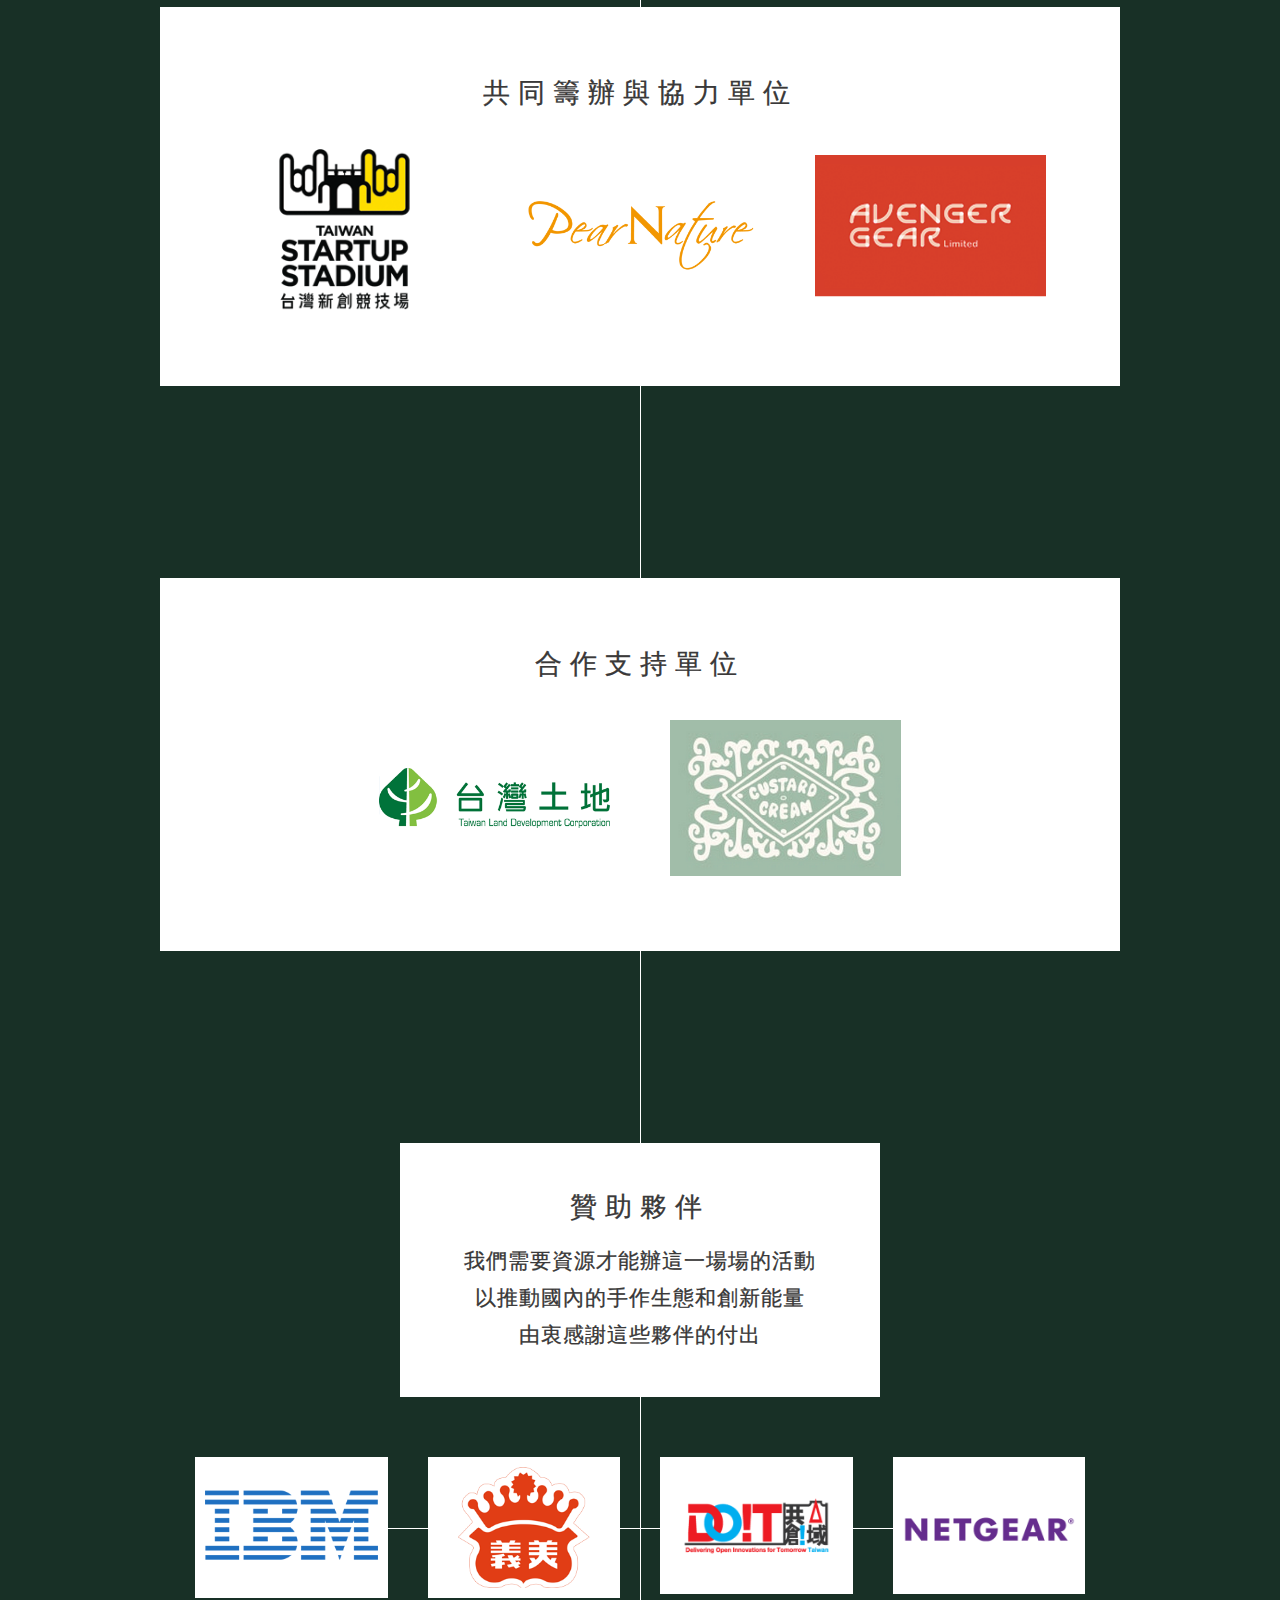
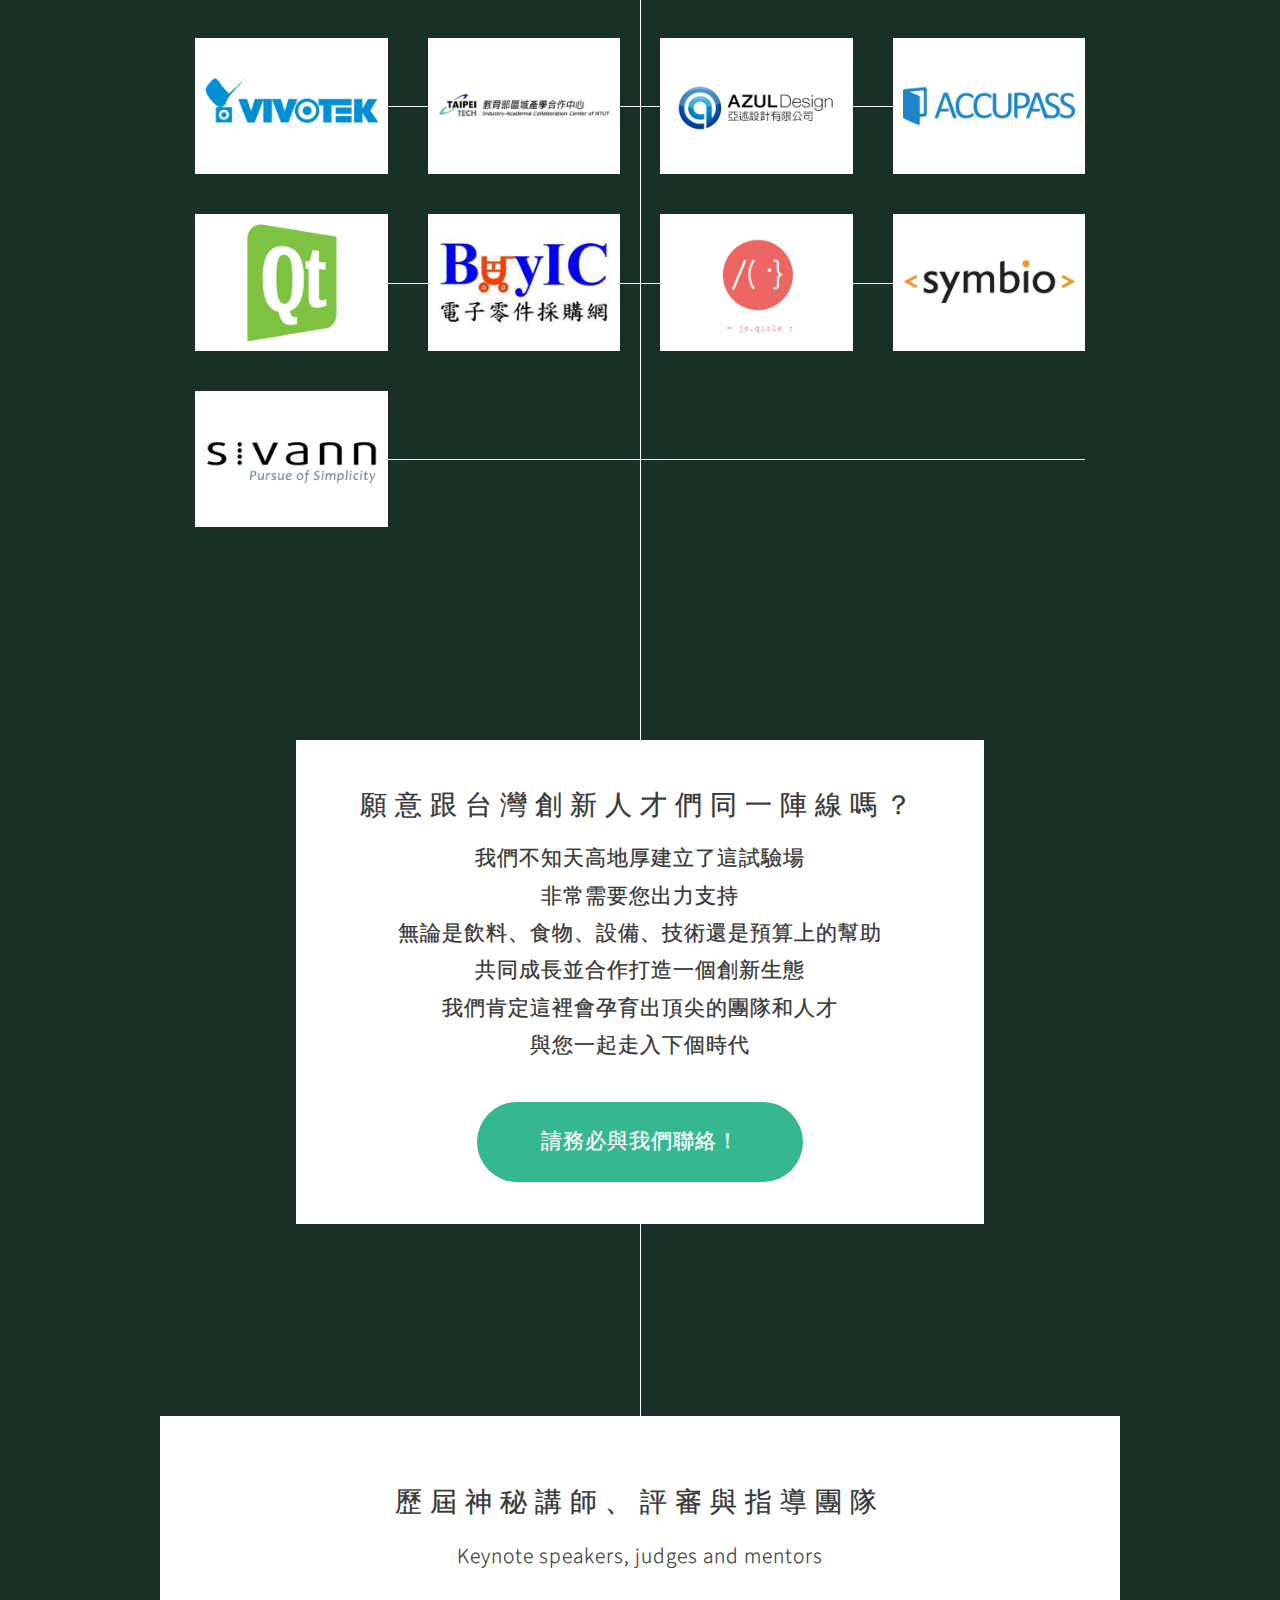
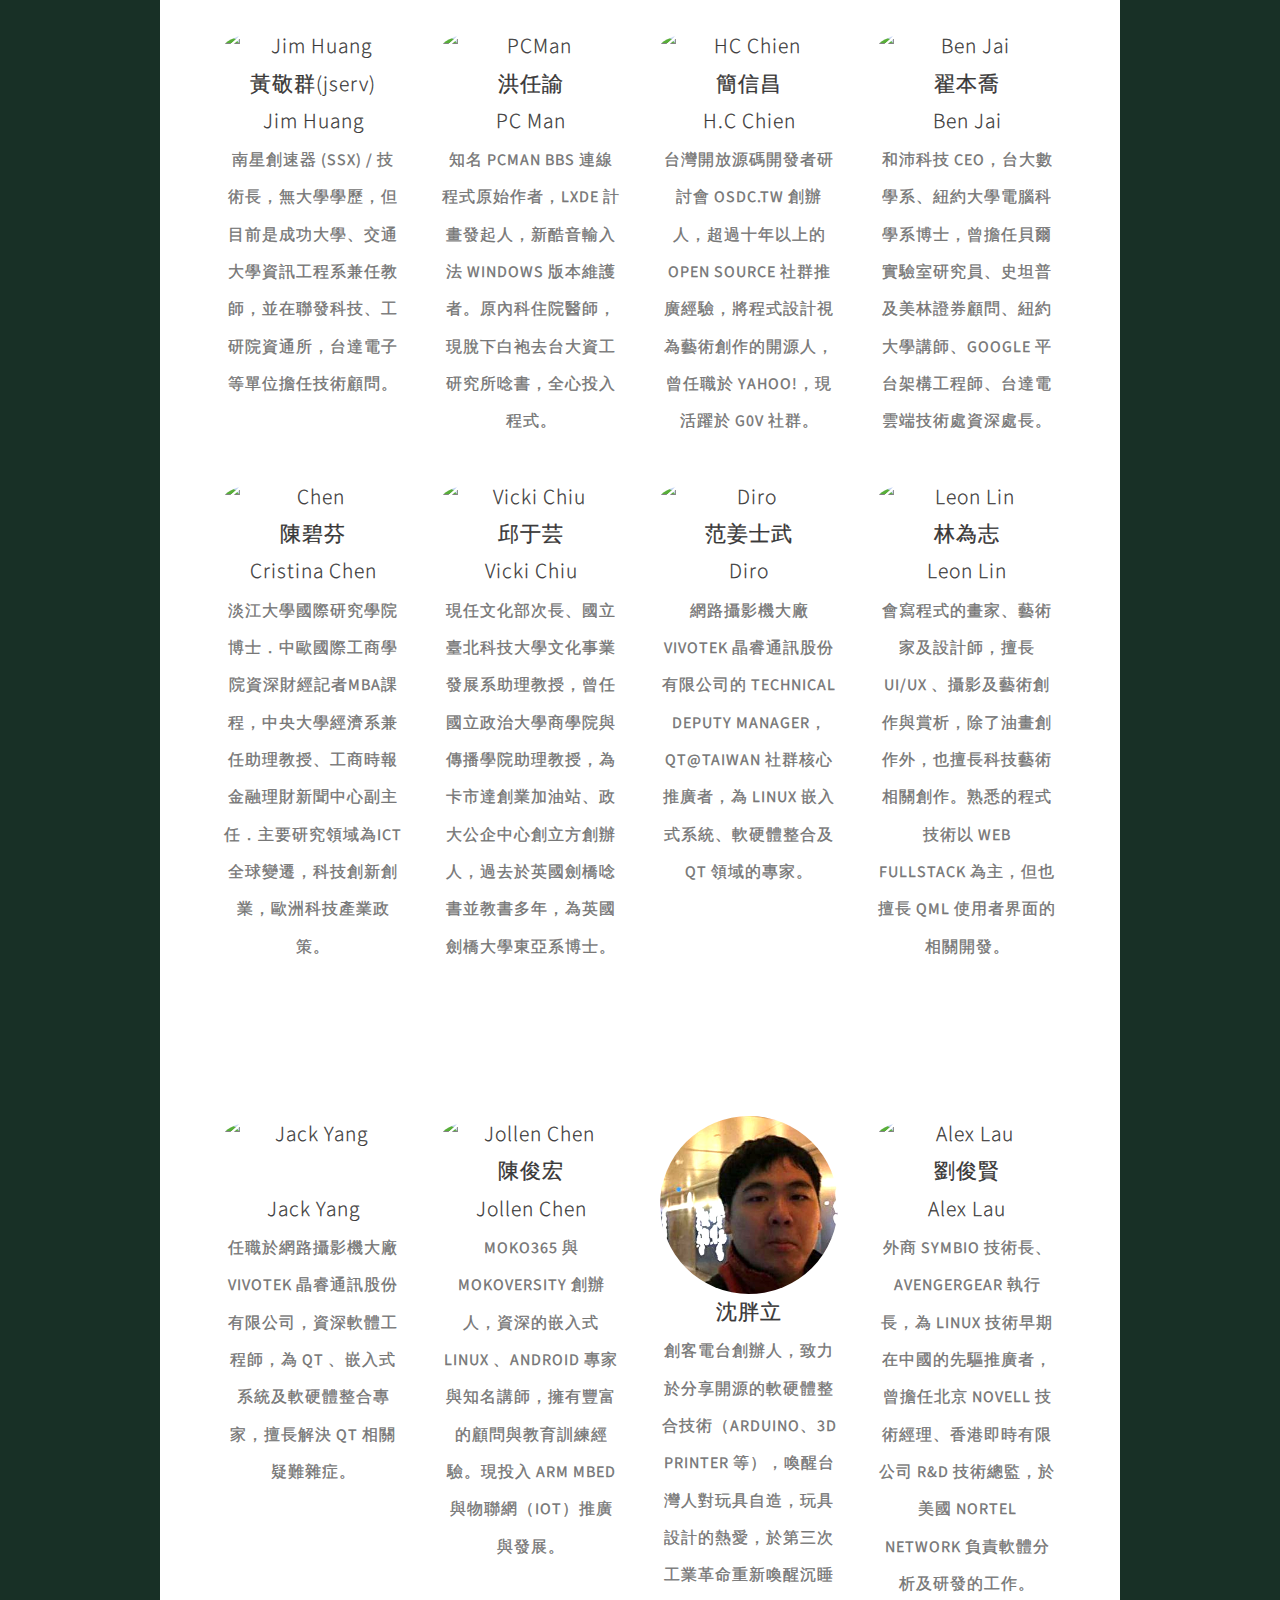
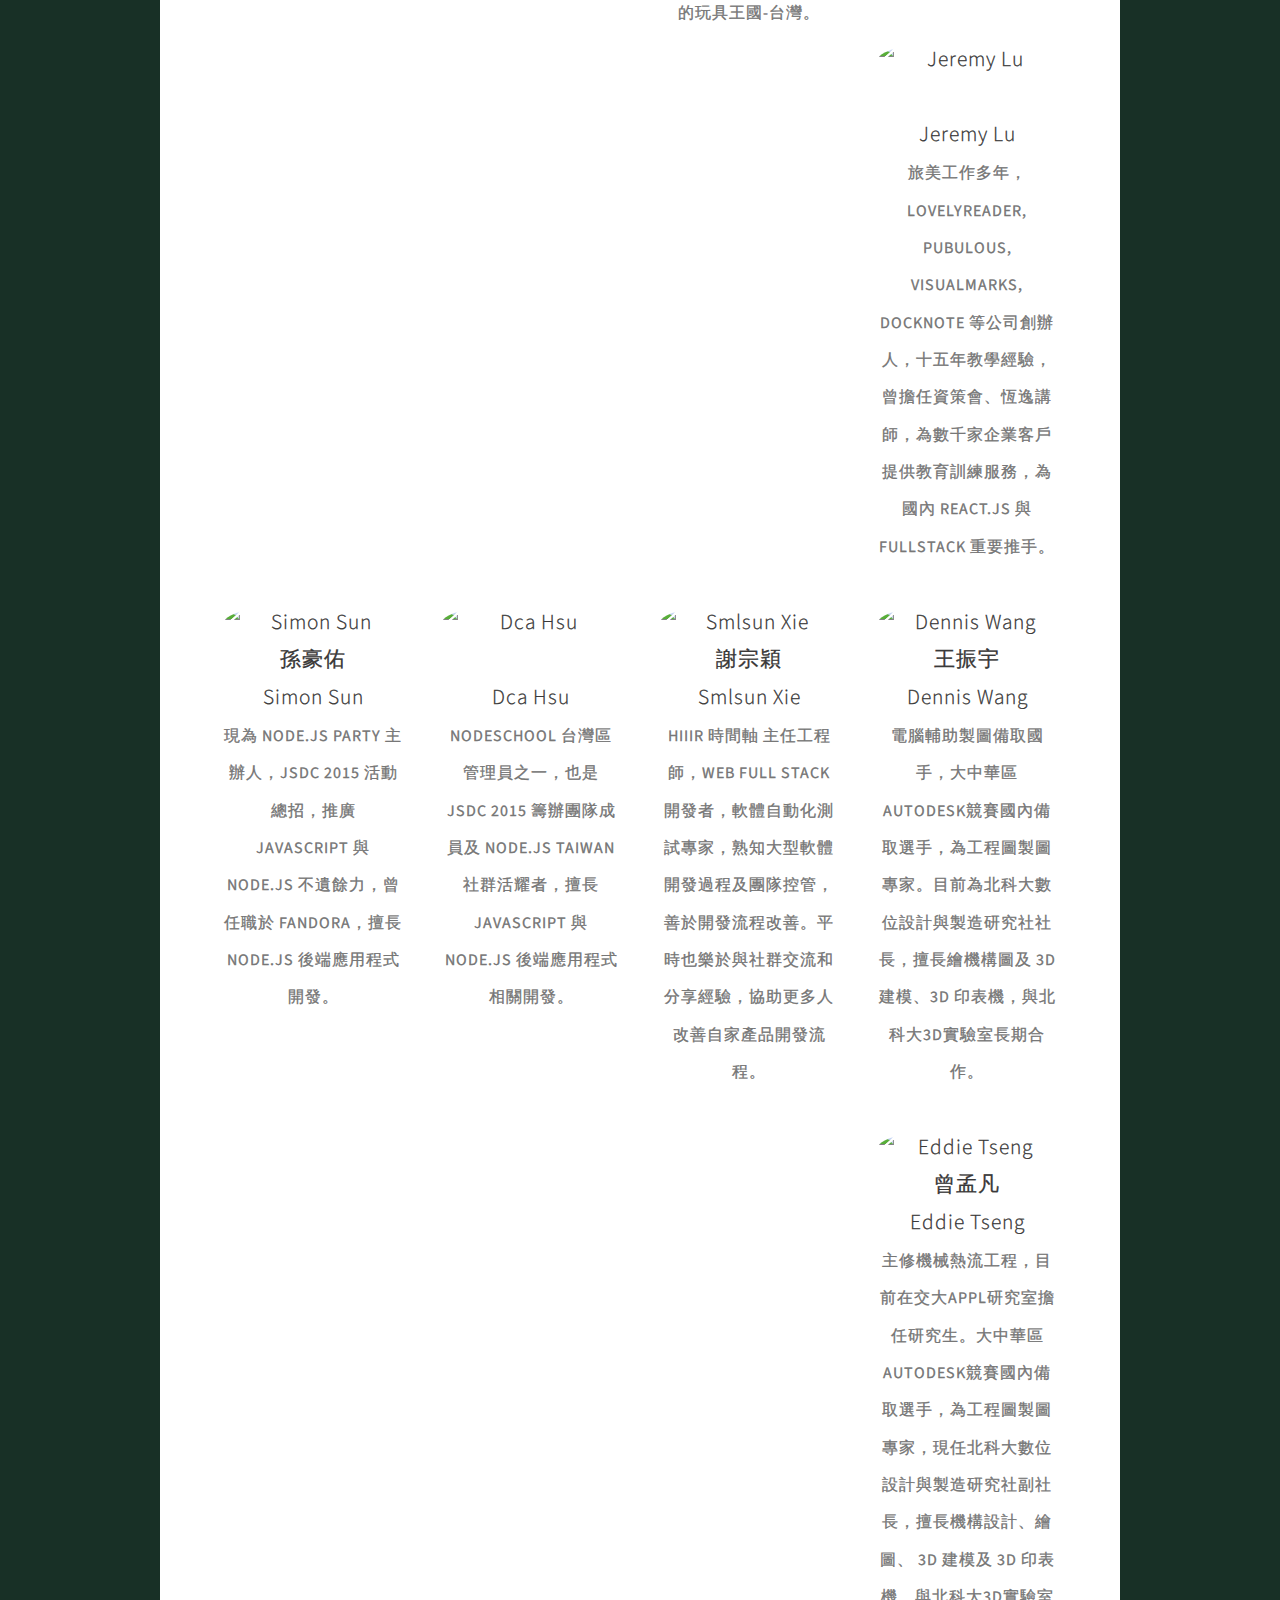
==== commit 7af55d46: "update text" ====
--- a/index.html
+++ b/index.html
@@ -198,7 +198,7 @@
 
 			<article class="container box style3">
 				<header>
-					<h2 data-i18n="cowork.title">共同籌辦</h2>
+					<h2 data-i18n="cowork.title">共同籌辦與協力單位</h2>
 				</header>
 				<div class="inner">
 					<div class="row">
@@ -224,7 +224,7 @@
 		<!-- Portfolio -->
 			<article class="container box style2">
 				<header>
-					<h2 data-i18n="sponsor.title">贊助夥伴及協辦單位</h2>
+					<h2 data-i18n="sponsor.title">贊助夥伴</h2>
 					<p data-i18n="[html]sponsor.desc">我們需要資源才能辦這一場場的活動<br />
 					以推動國內的手作生態和創新能量<br />
 					由衷感謝這些夥伴的付出<br />
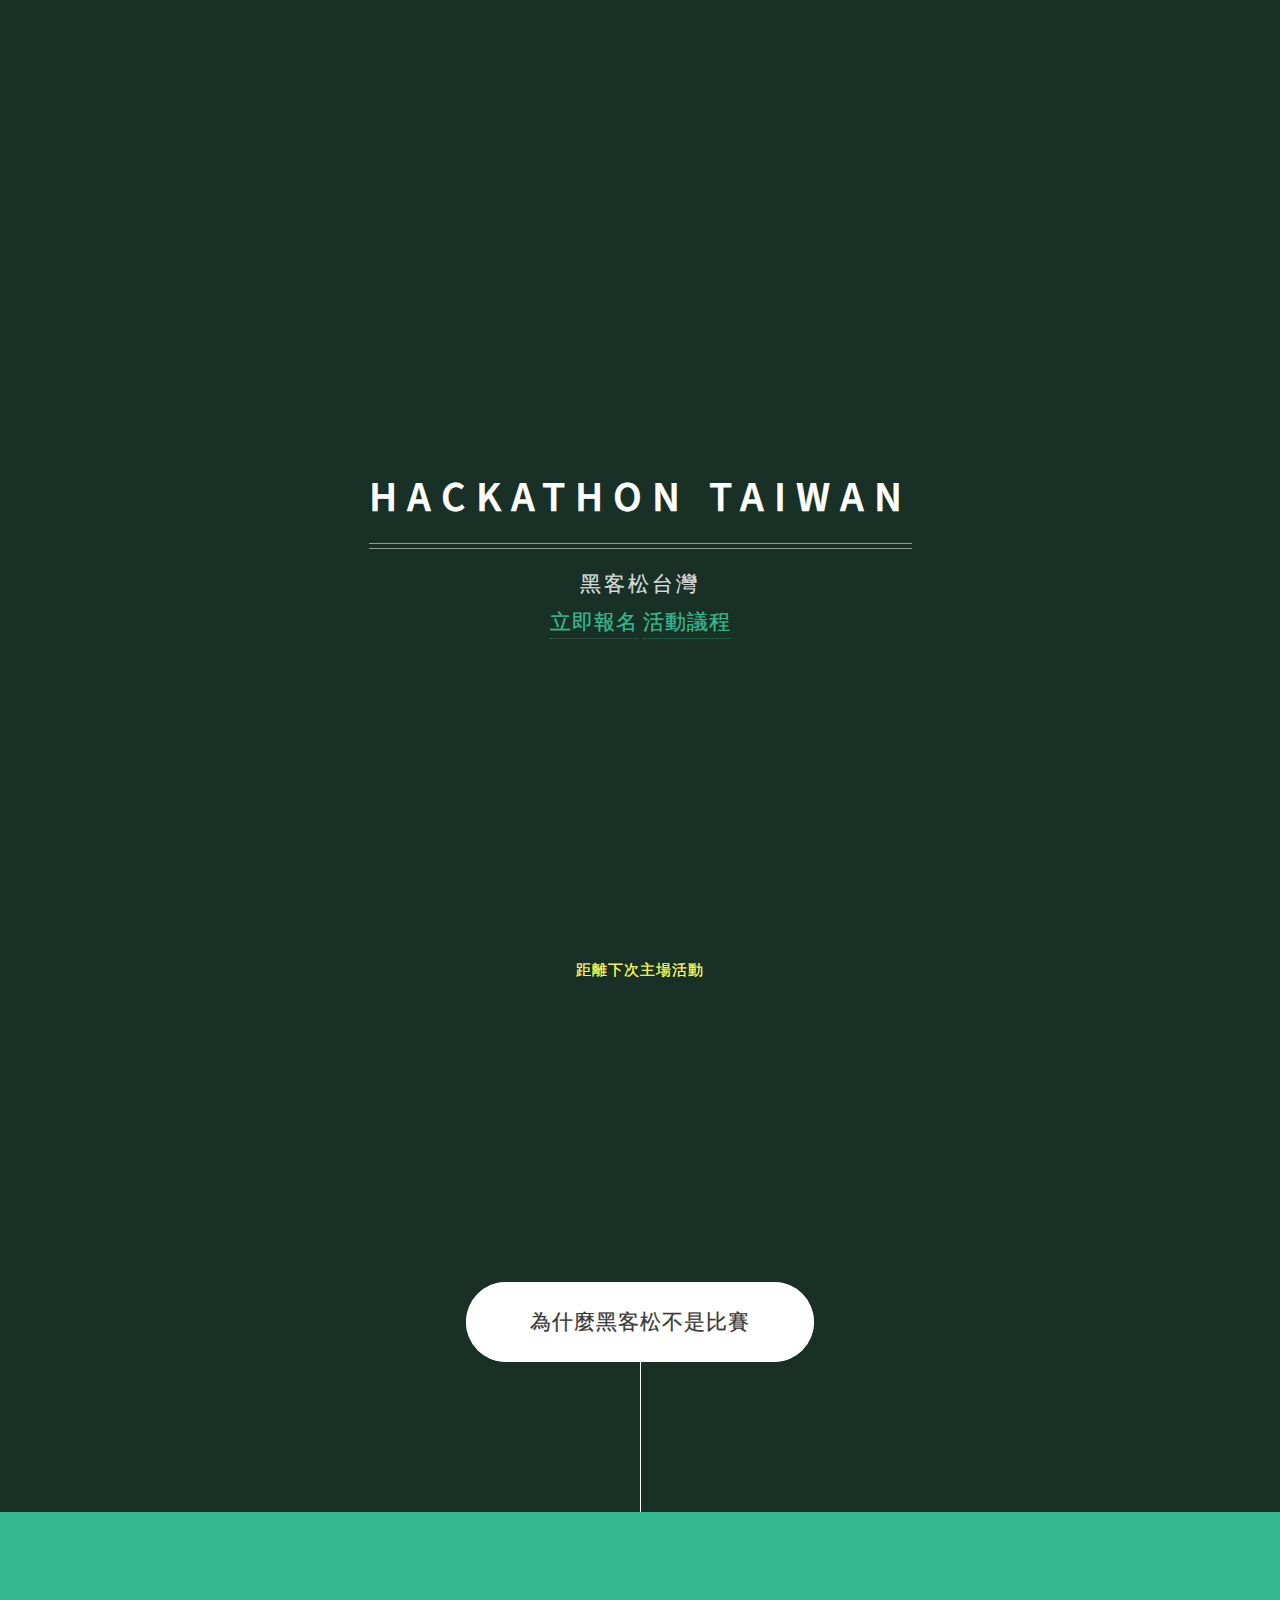
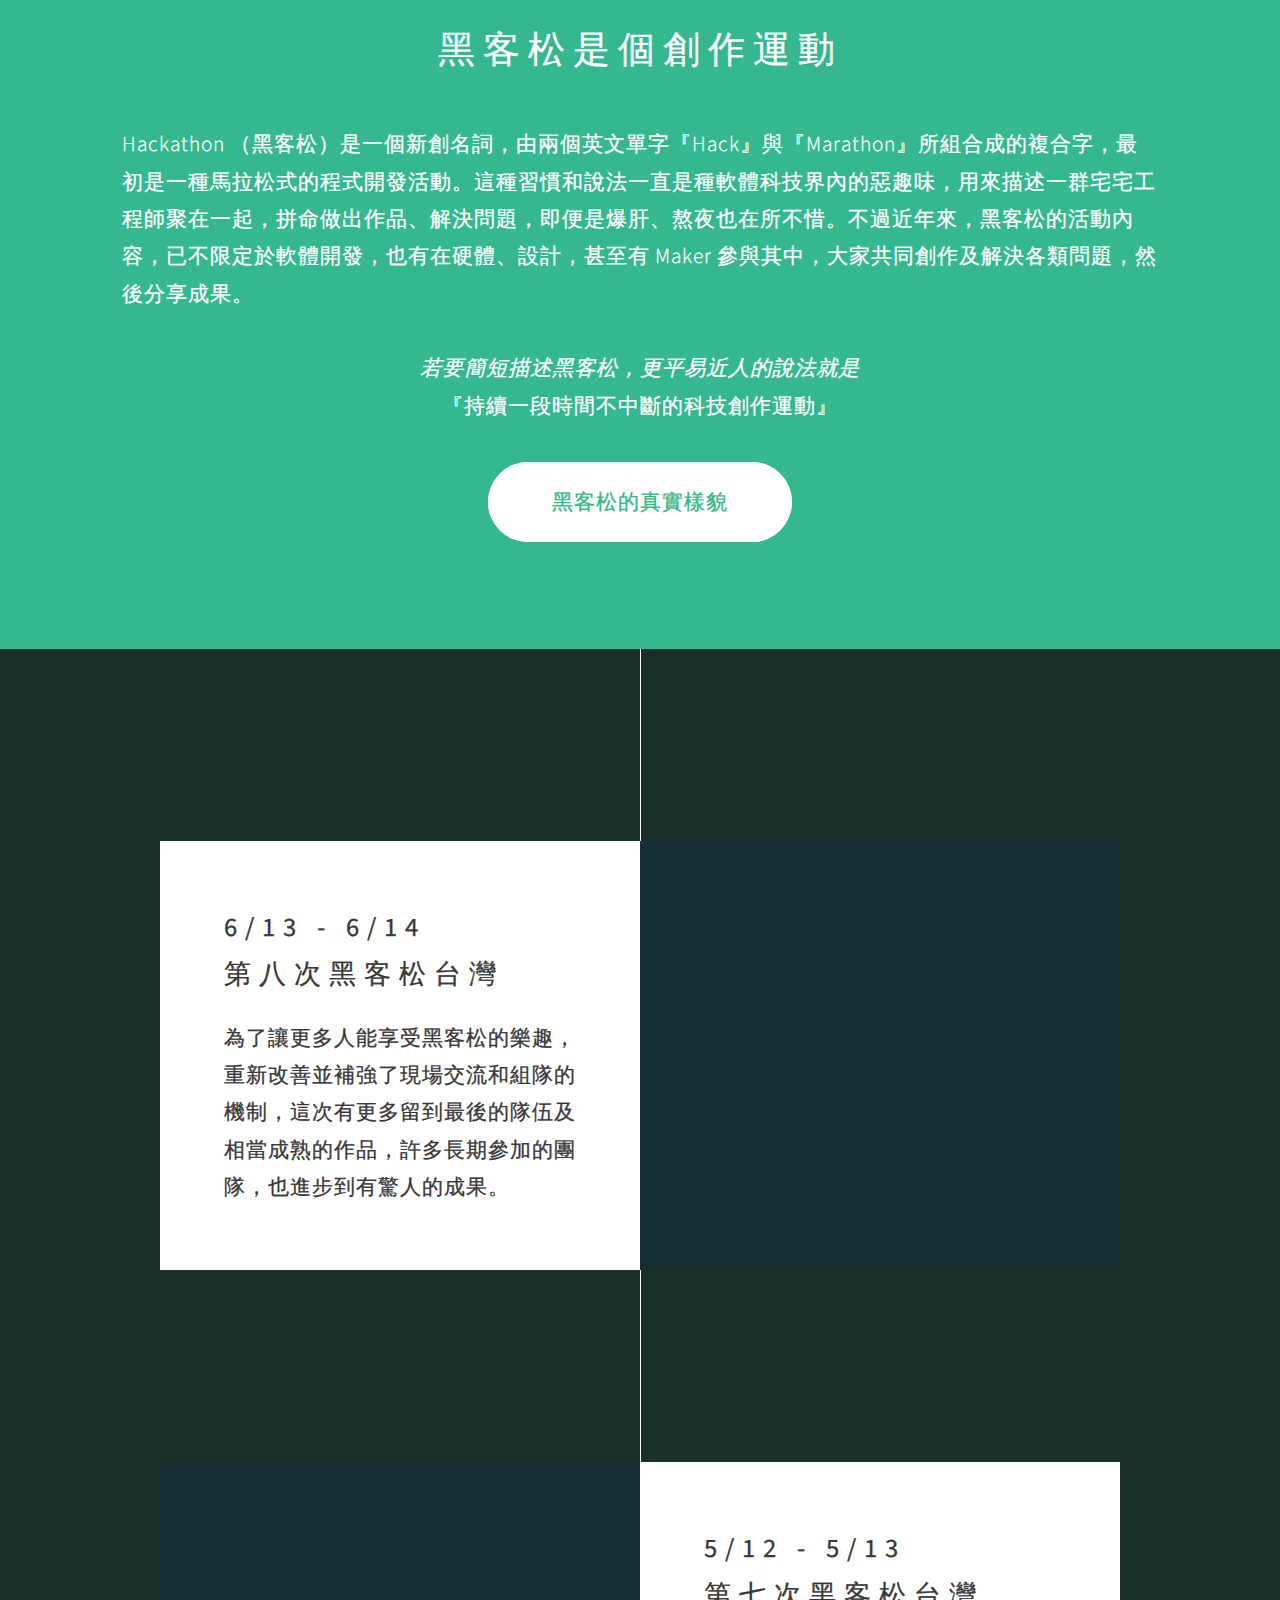
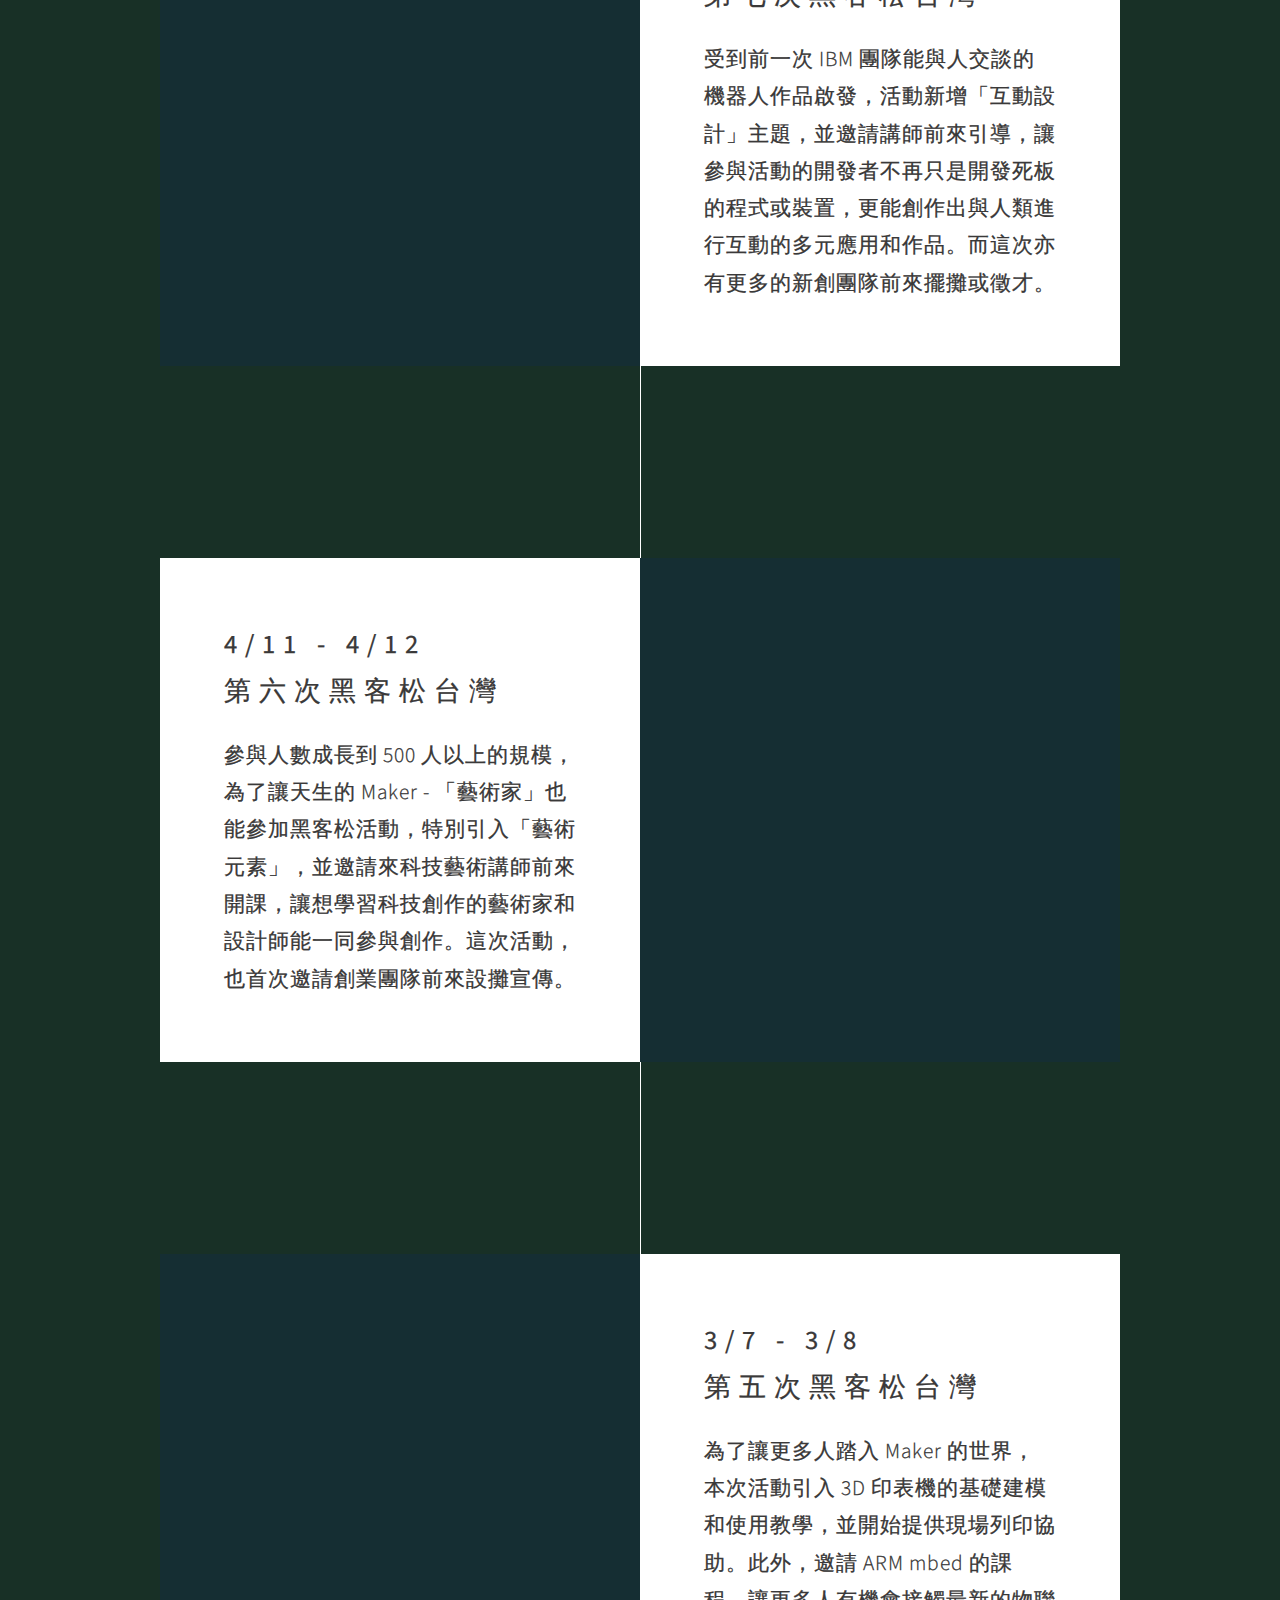
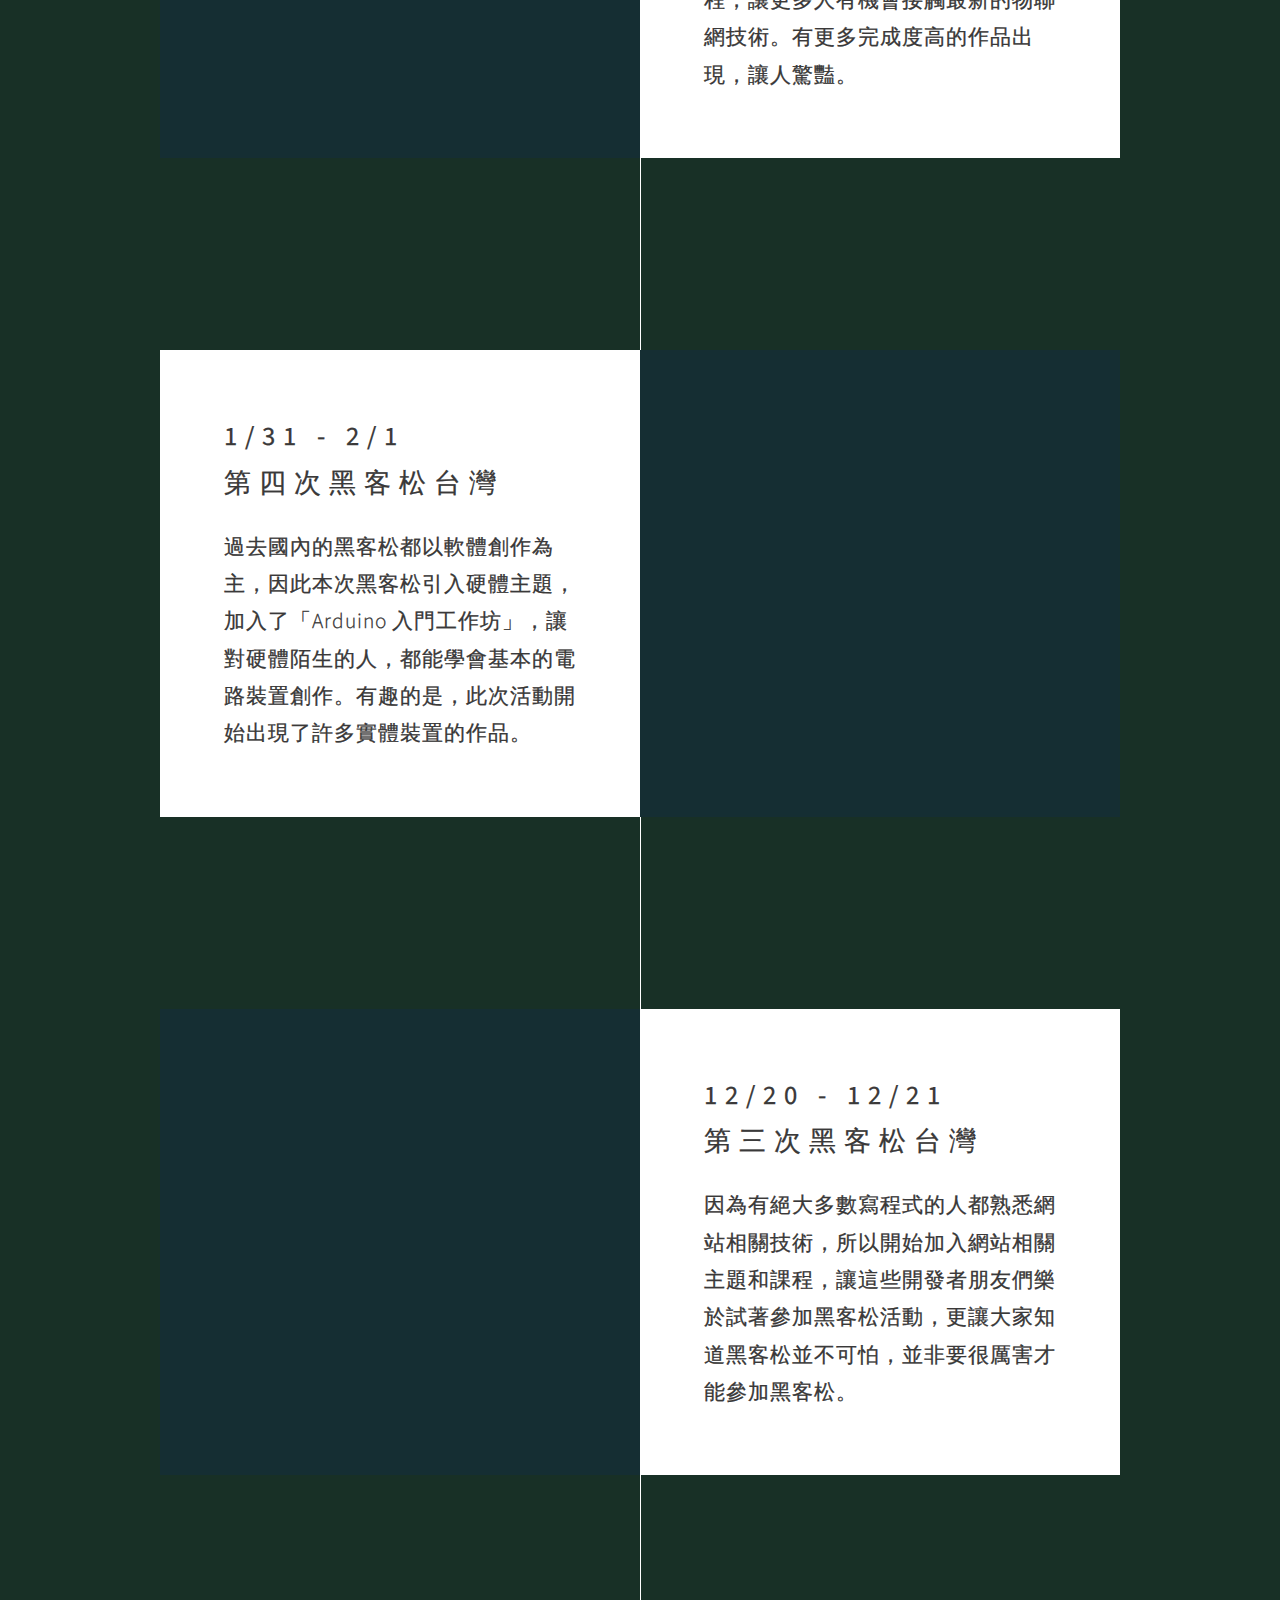
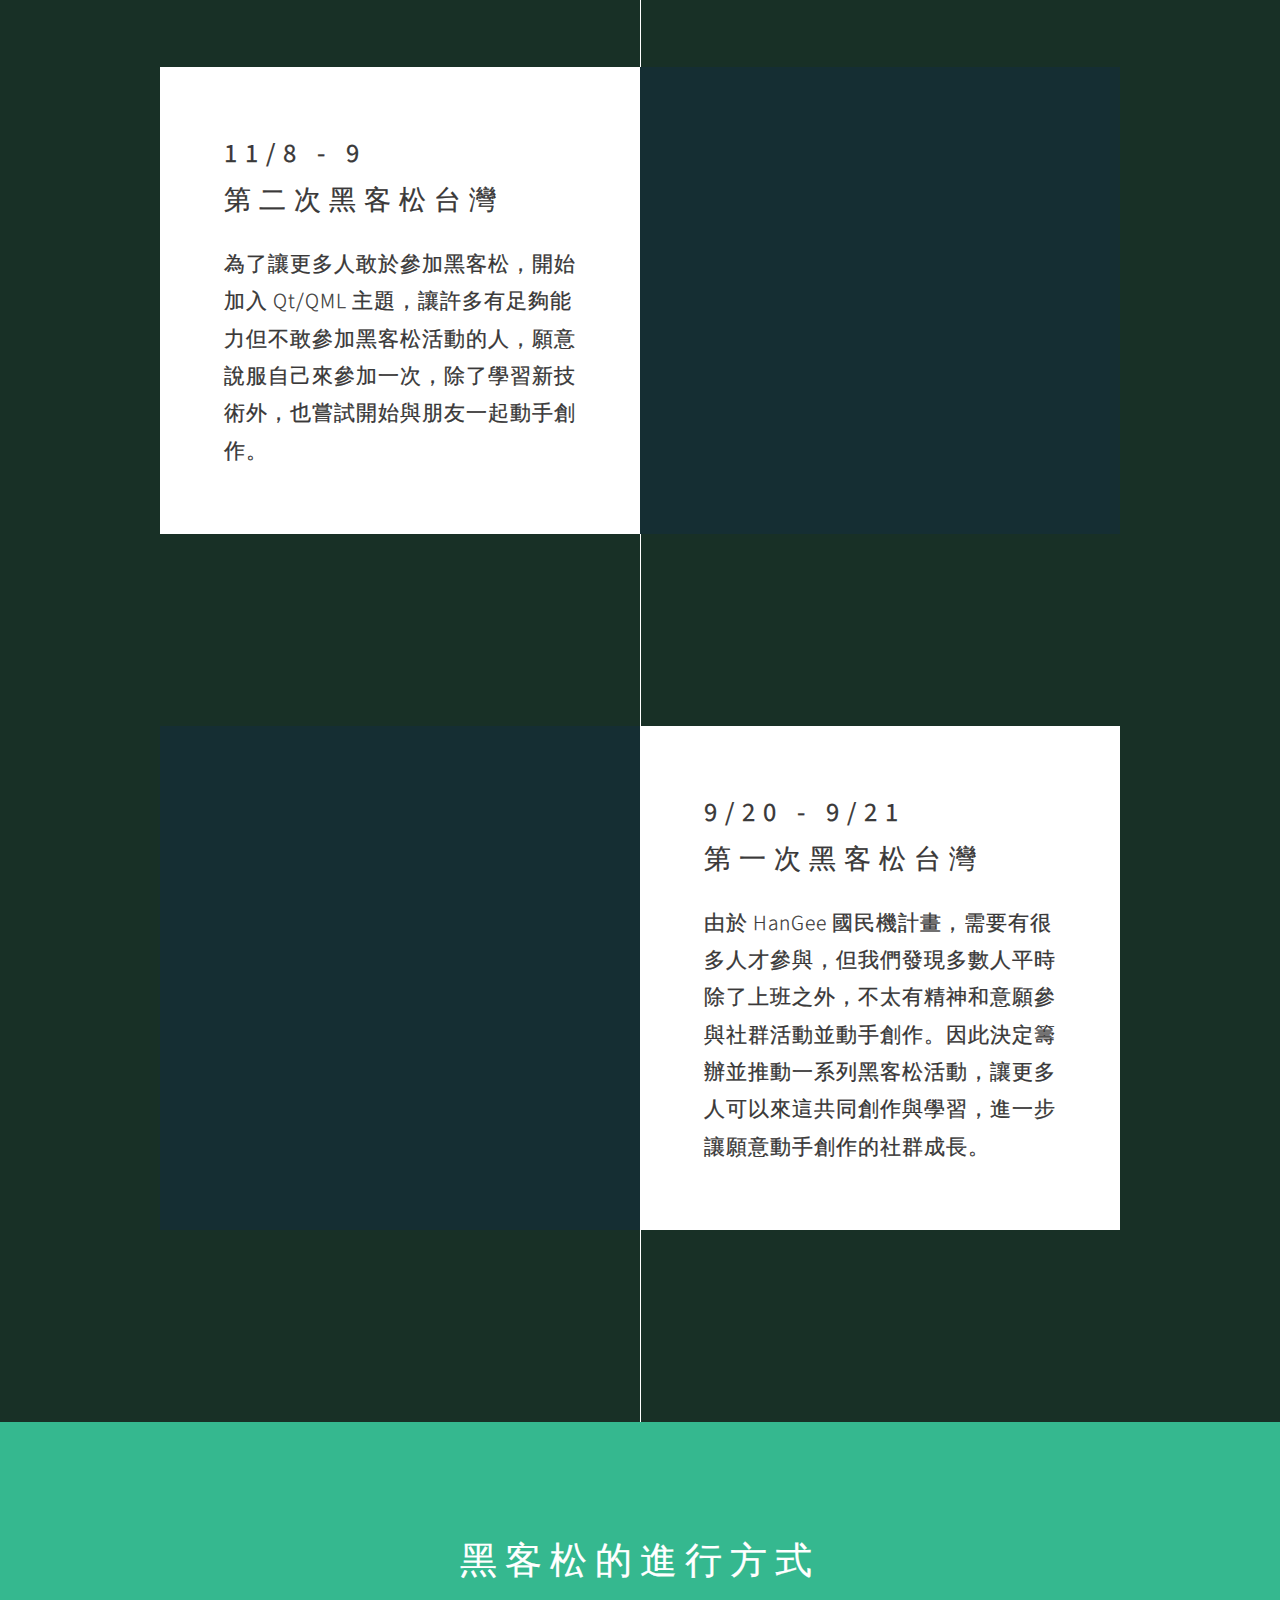
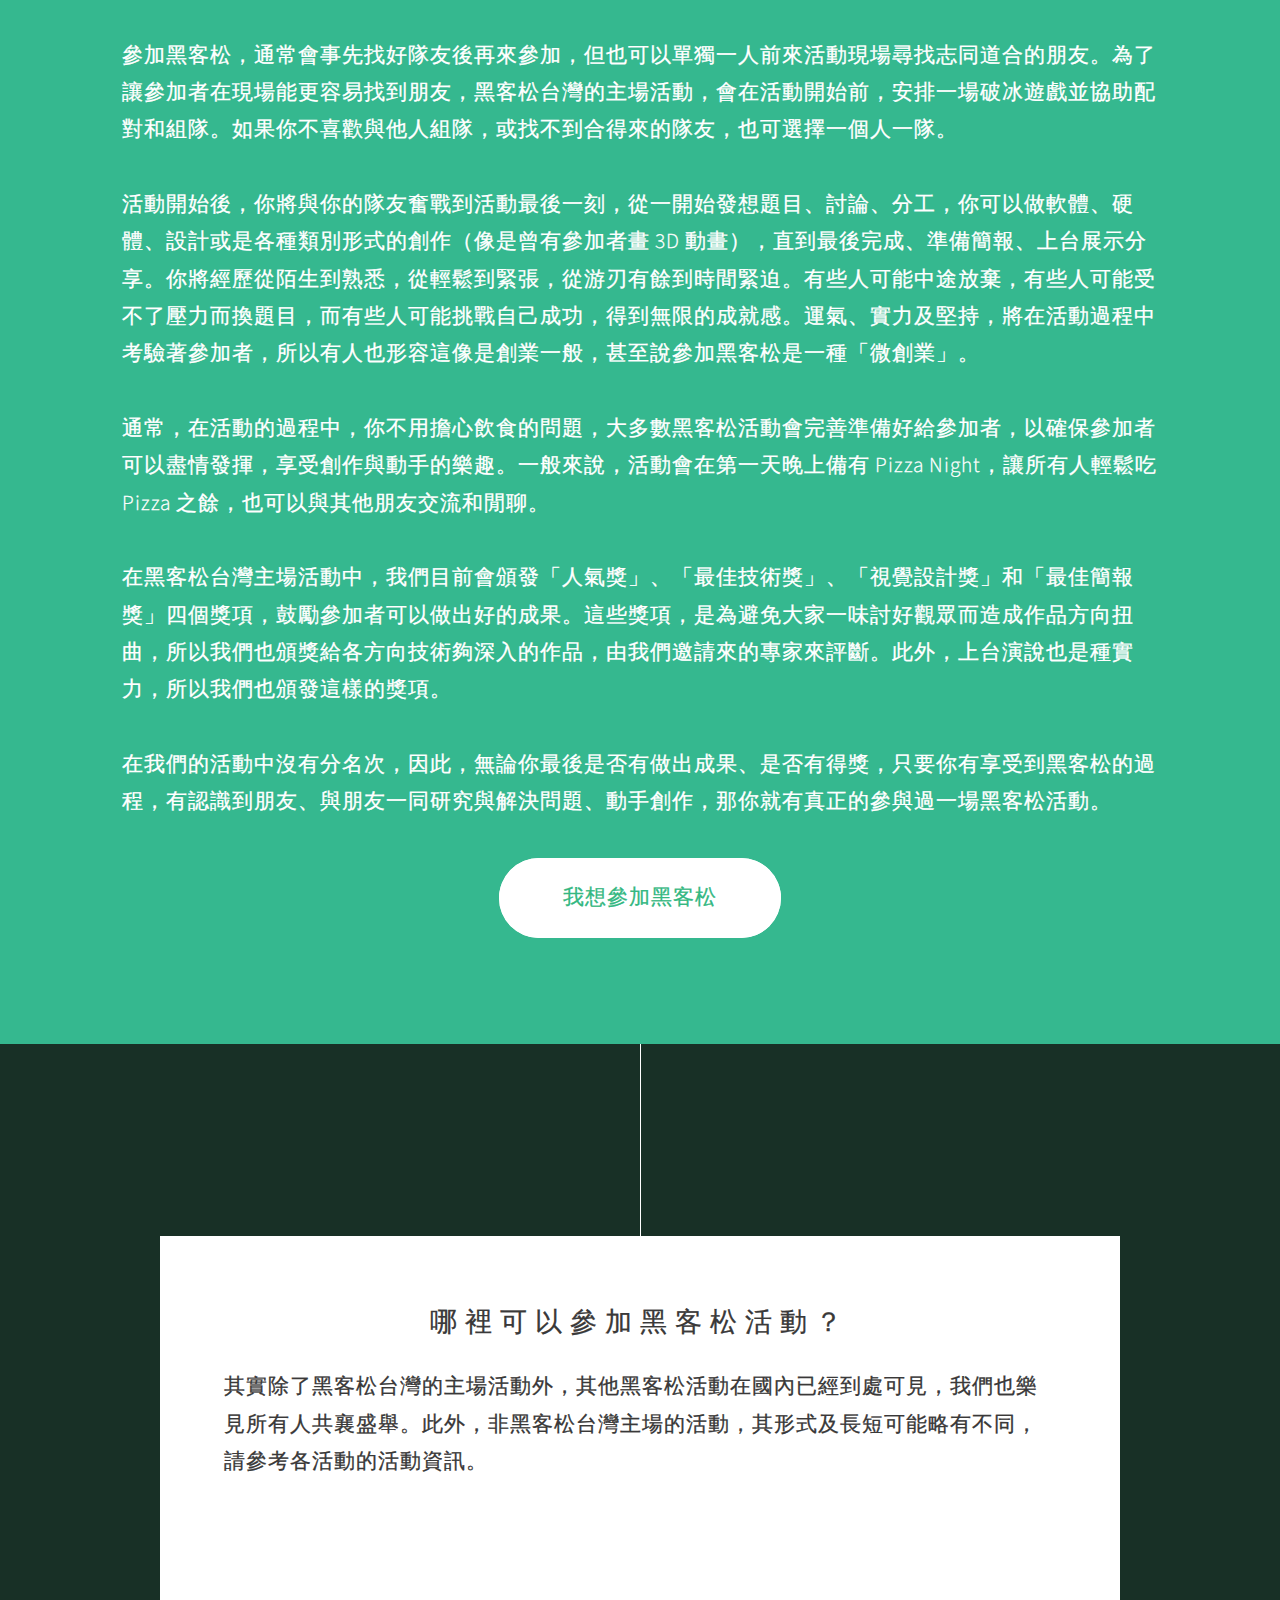
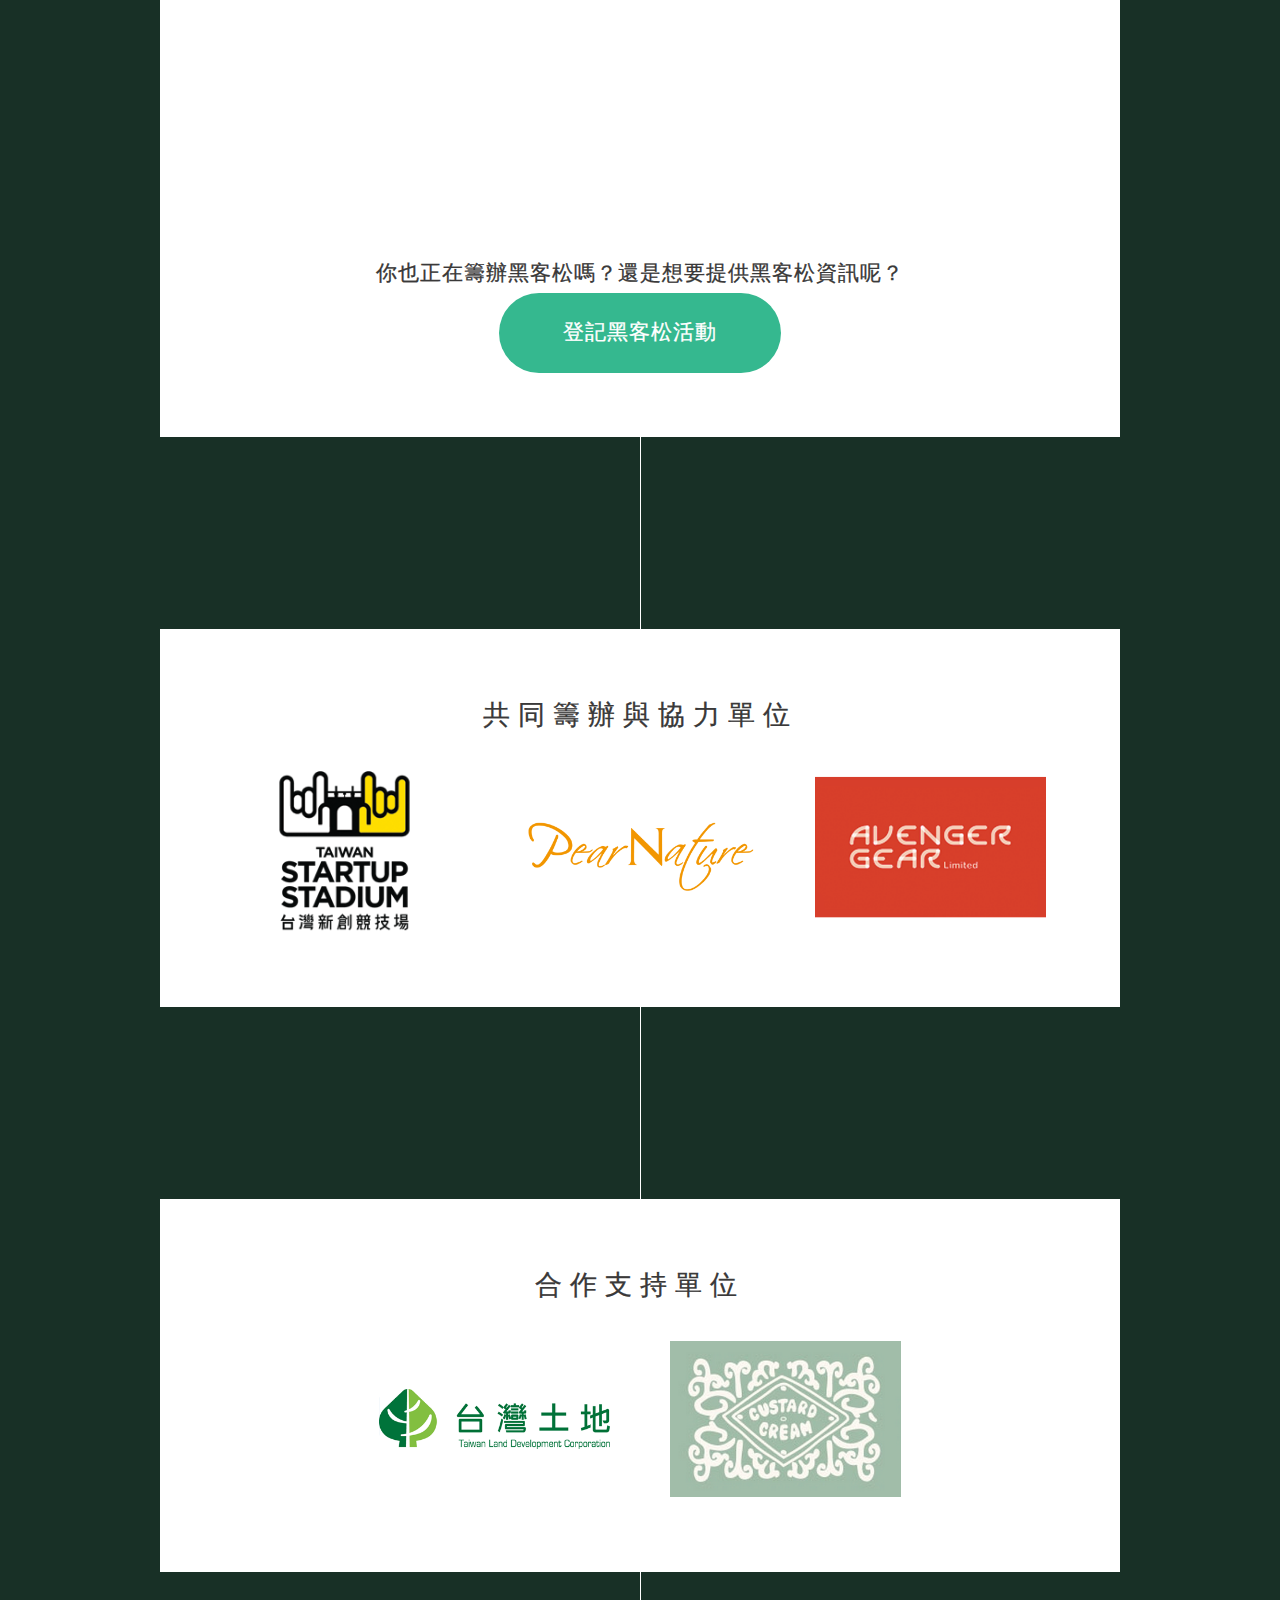
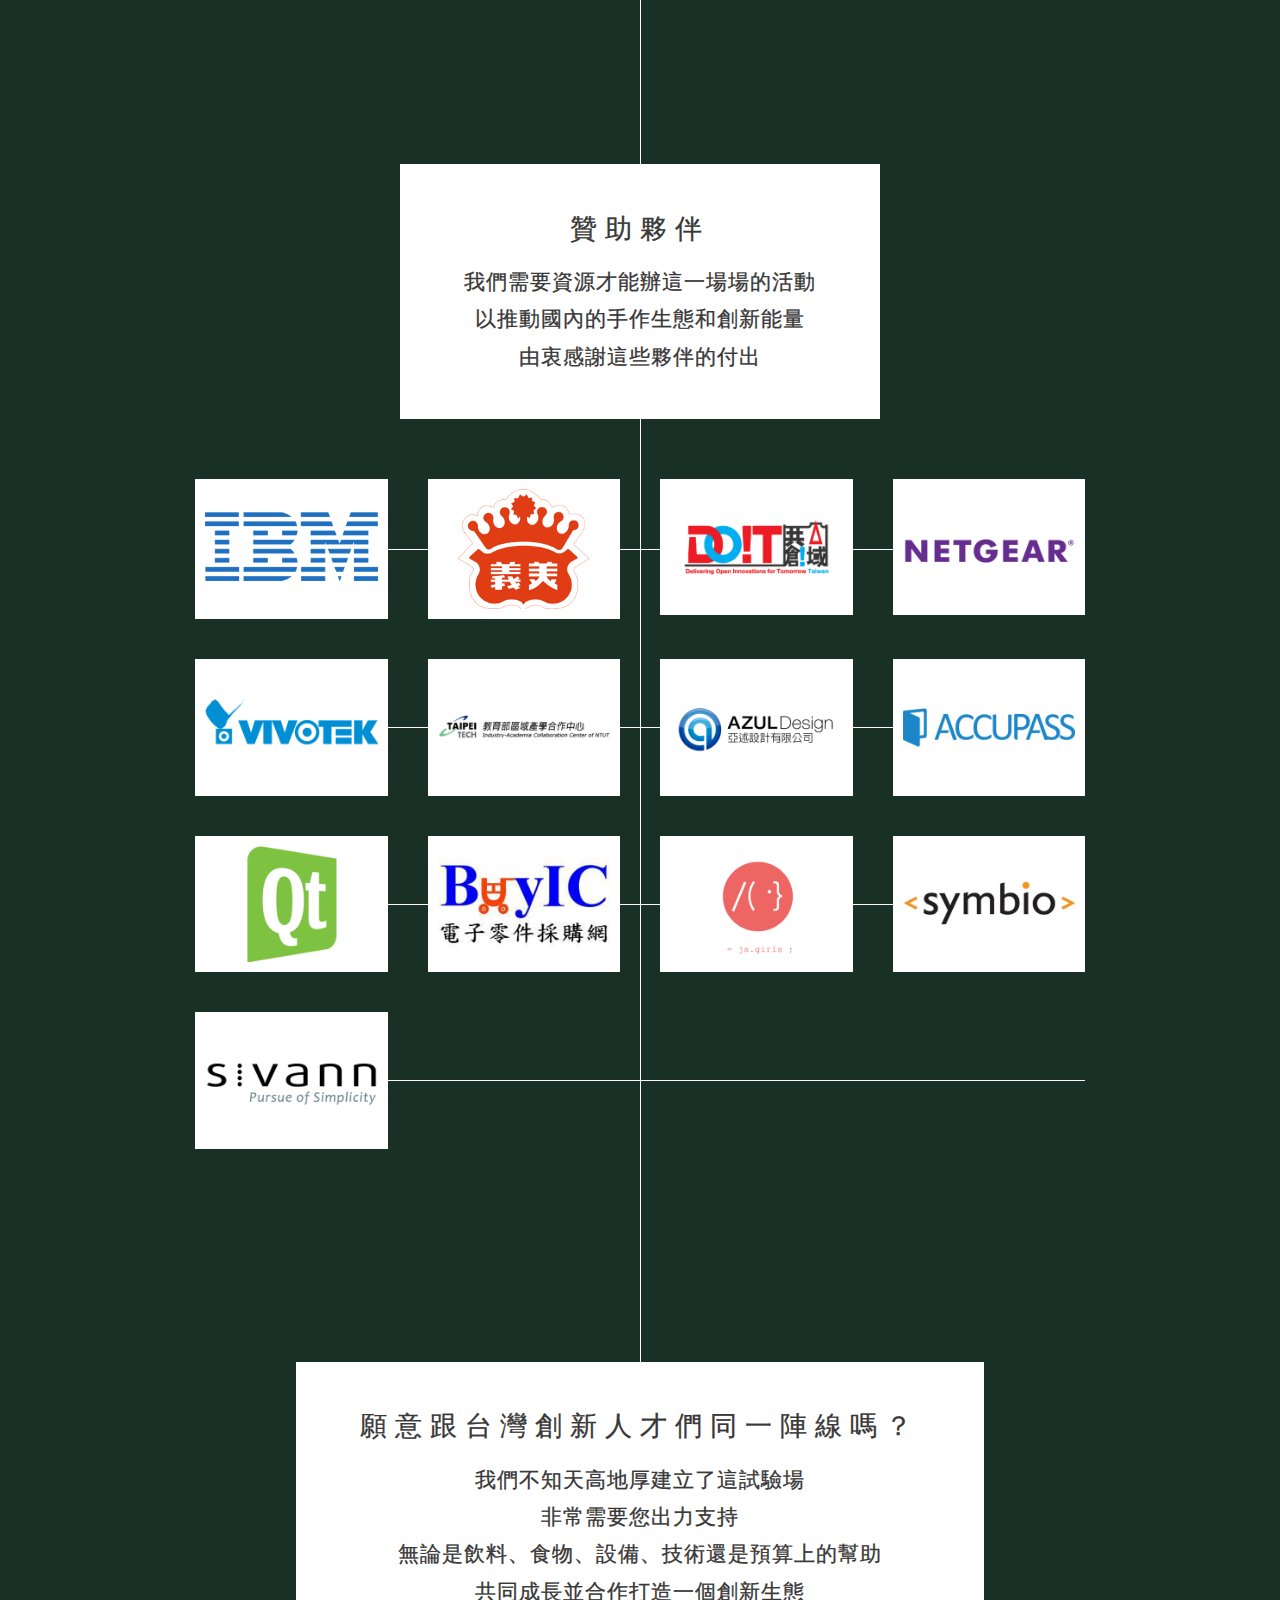
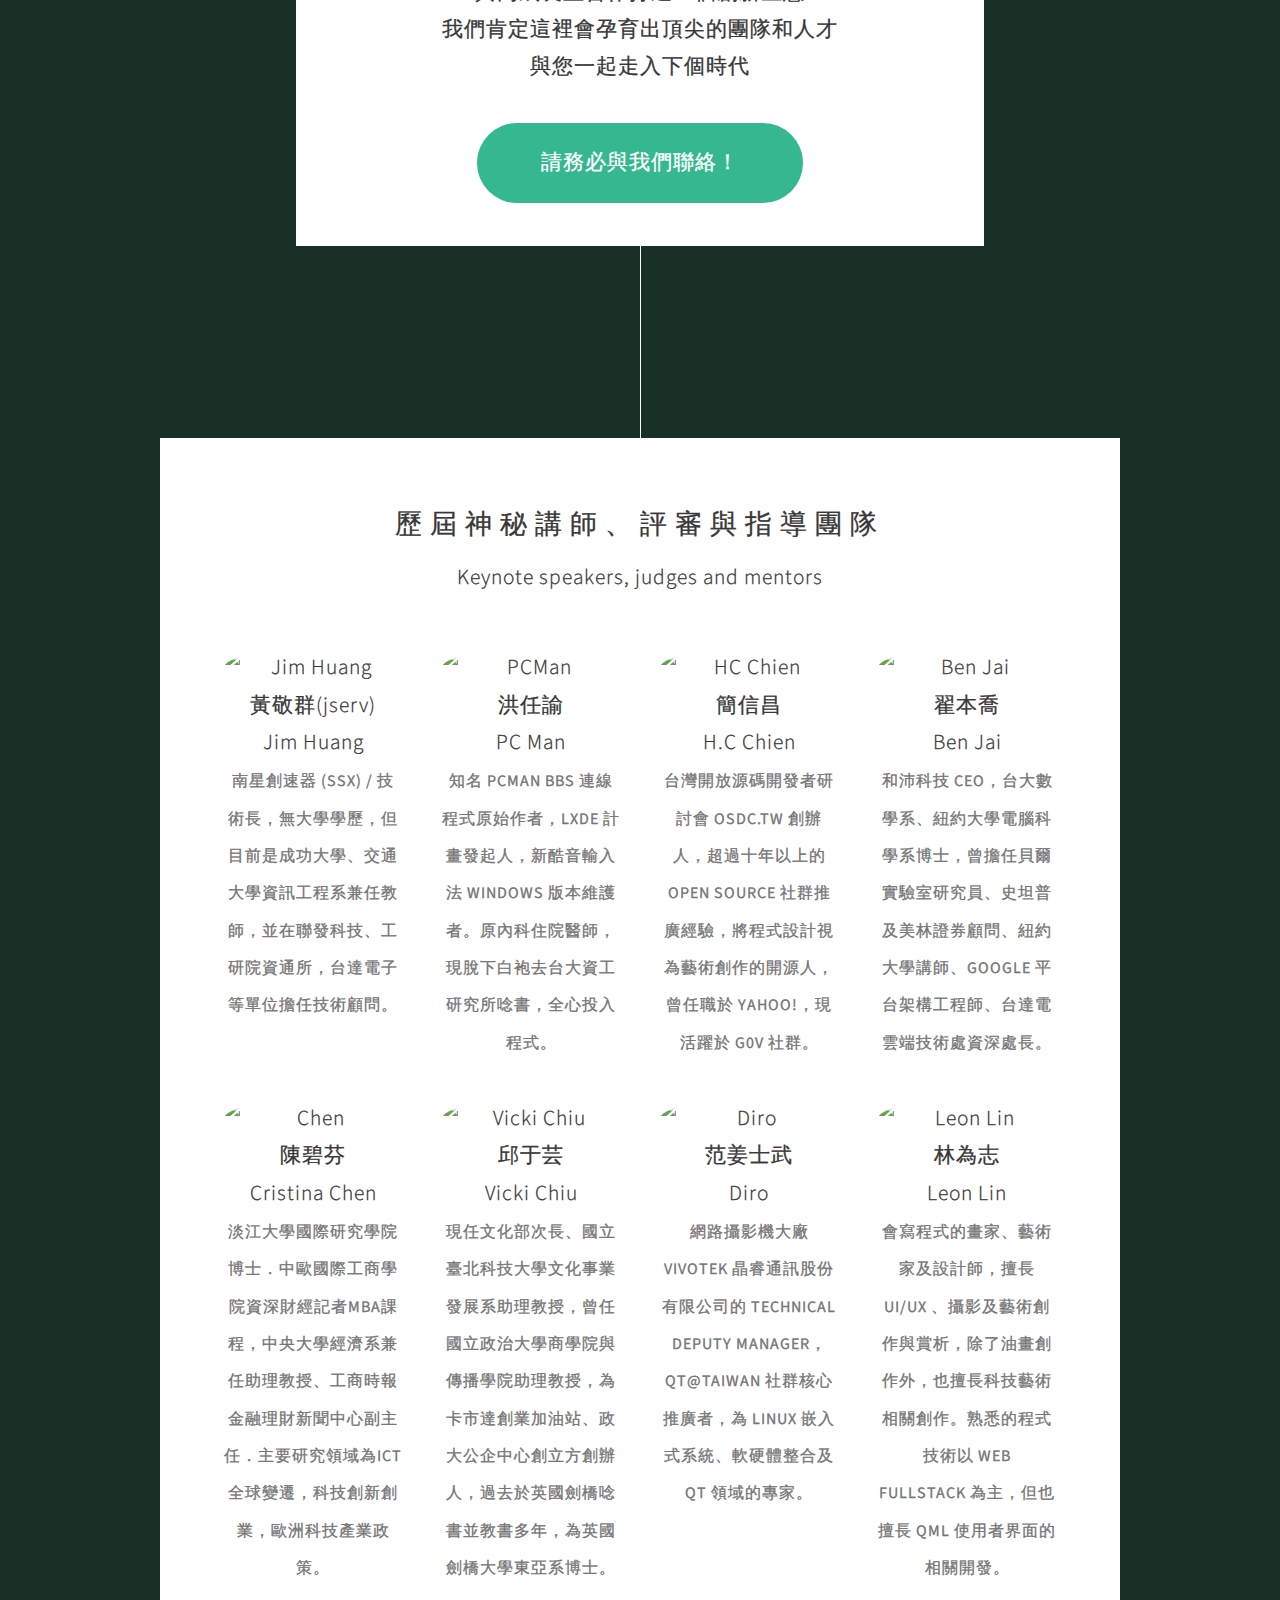
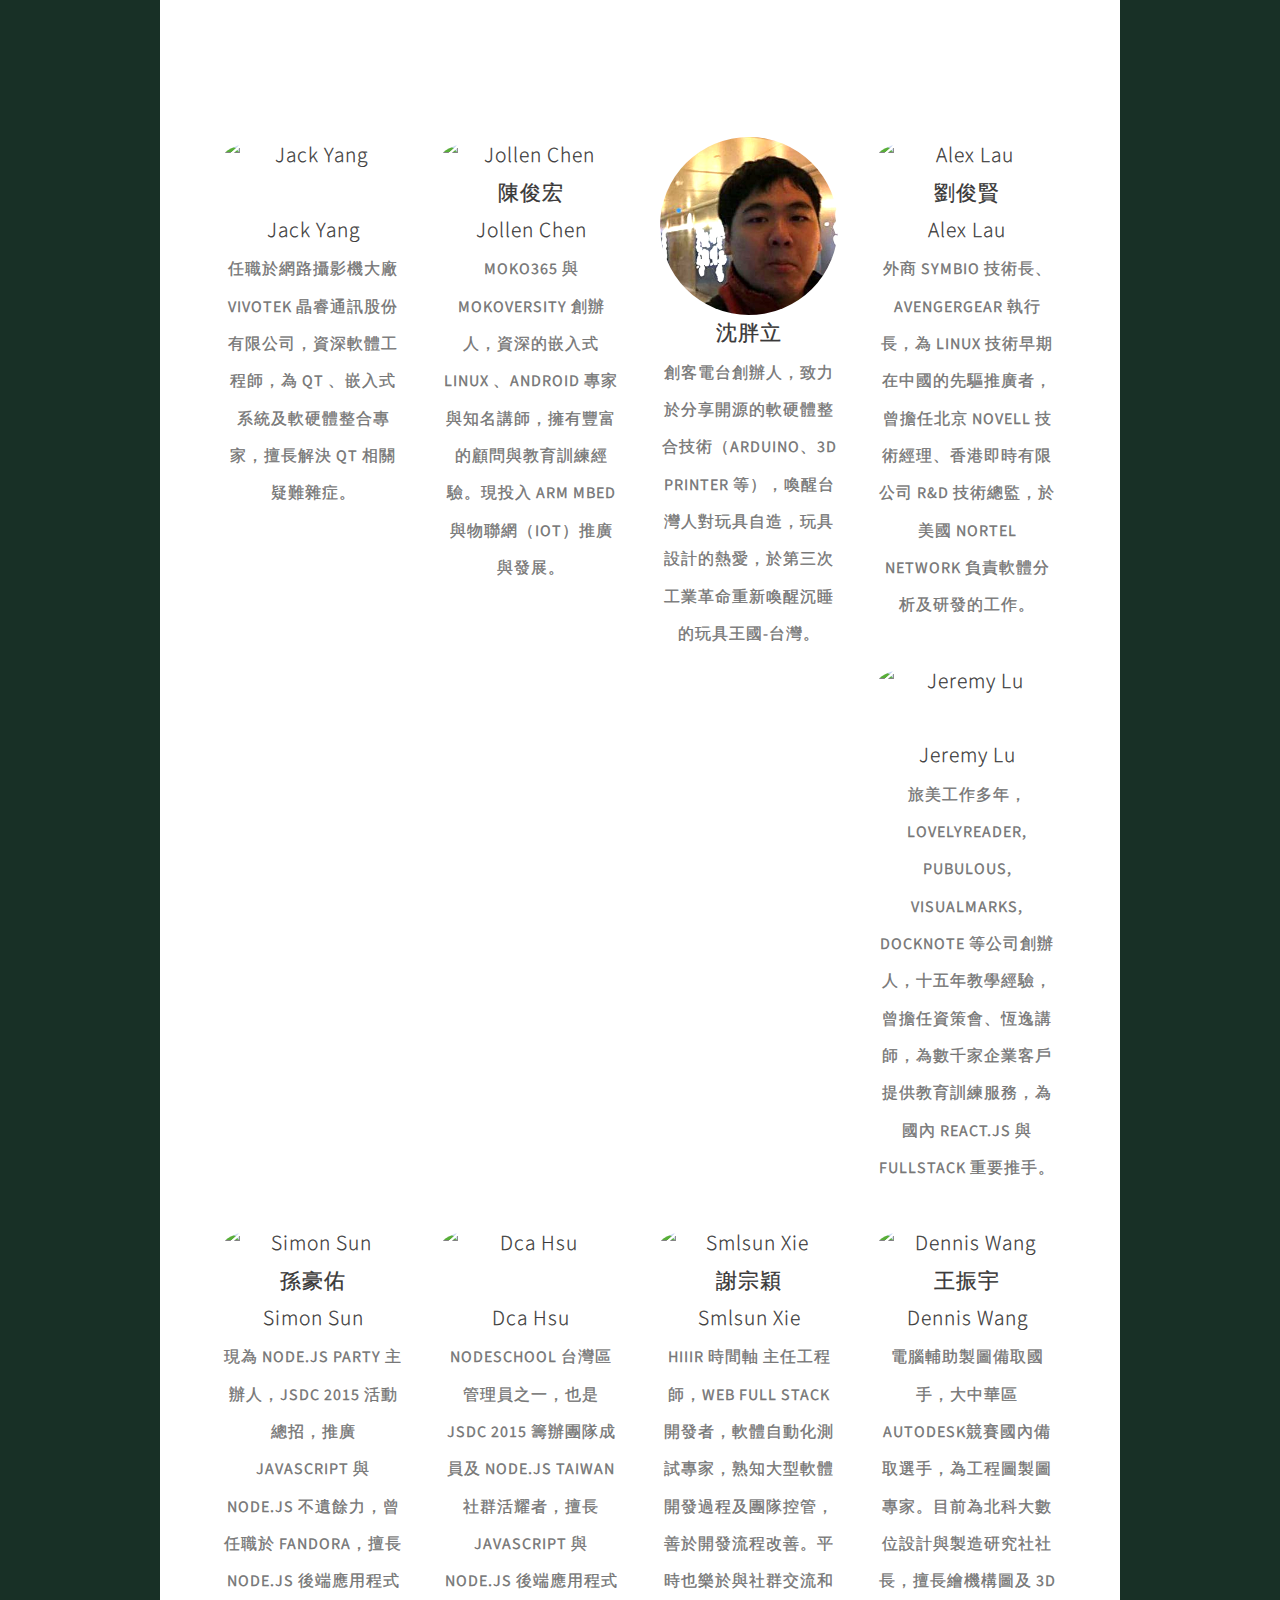
==== commit ec4451a0: "update information" ====
--- a/index.html
+++ b/index.html
@@ -35,7 +35,7 @@
 				<header>
 					<h1>Hackathon Taiwan</h1>
 					<p data-i18n="header.desc">黑客松台灣</p>
-					<a href="http://hackathon.kktix.cc/events/8th" data-i18n="header.register">立即報名</a>
+					<a href="http://hackathon.kktix.cc/events/2015-july-9th" data-i18n="header.register">立即報名</a>
 					<i class="fa fa-times"></i>
 					<a href="schedule.html" data-i18n="header.agenda">活動議程</a>
 					<br />
@@ -67,7 +67,18 @@
 			</section>
 
 		<!-- Feature 1 -->
-			<article id="first" class="container box style1 right">
+			<article id="first" class="container box style1 left">
+				<a href="#" class="image fit"><img src="http://i.imgur.com/WDPJtEx.jpg?1" alt="" /></a>
+				<div class="inner">
+					<header>
+						<h2>6/13 - 6/14<br />
+						<span data-i18n="events.8th.name">第八次黑客松台灣</span></h2>
+					</header>
+					<p data-i18n="events.8th.desc">為了讓更多人能享受黑客松的樂趣，重新改善並補強了現場交流和組隊的機制，這次有更多留到最後的隊伍及相當成熟的作品，許多長期參加的團隊，也進步到有驚人的成果。</p>
+				</div>
+			</article>
+
+			<article class="container box style1 right">
 				<a href="#" class="image fit"><img src="http://i.imgur.com/nejL98X.jpg?1" alt="" /></a>
 				<div class="inner">
 					<header>
